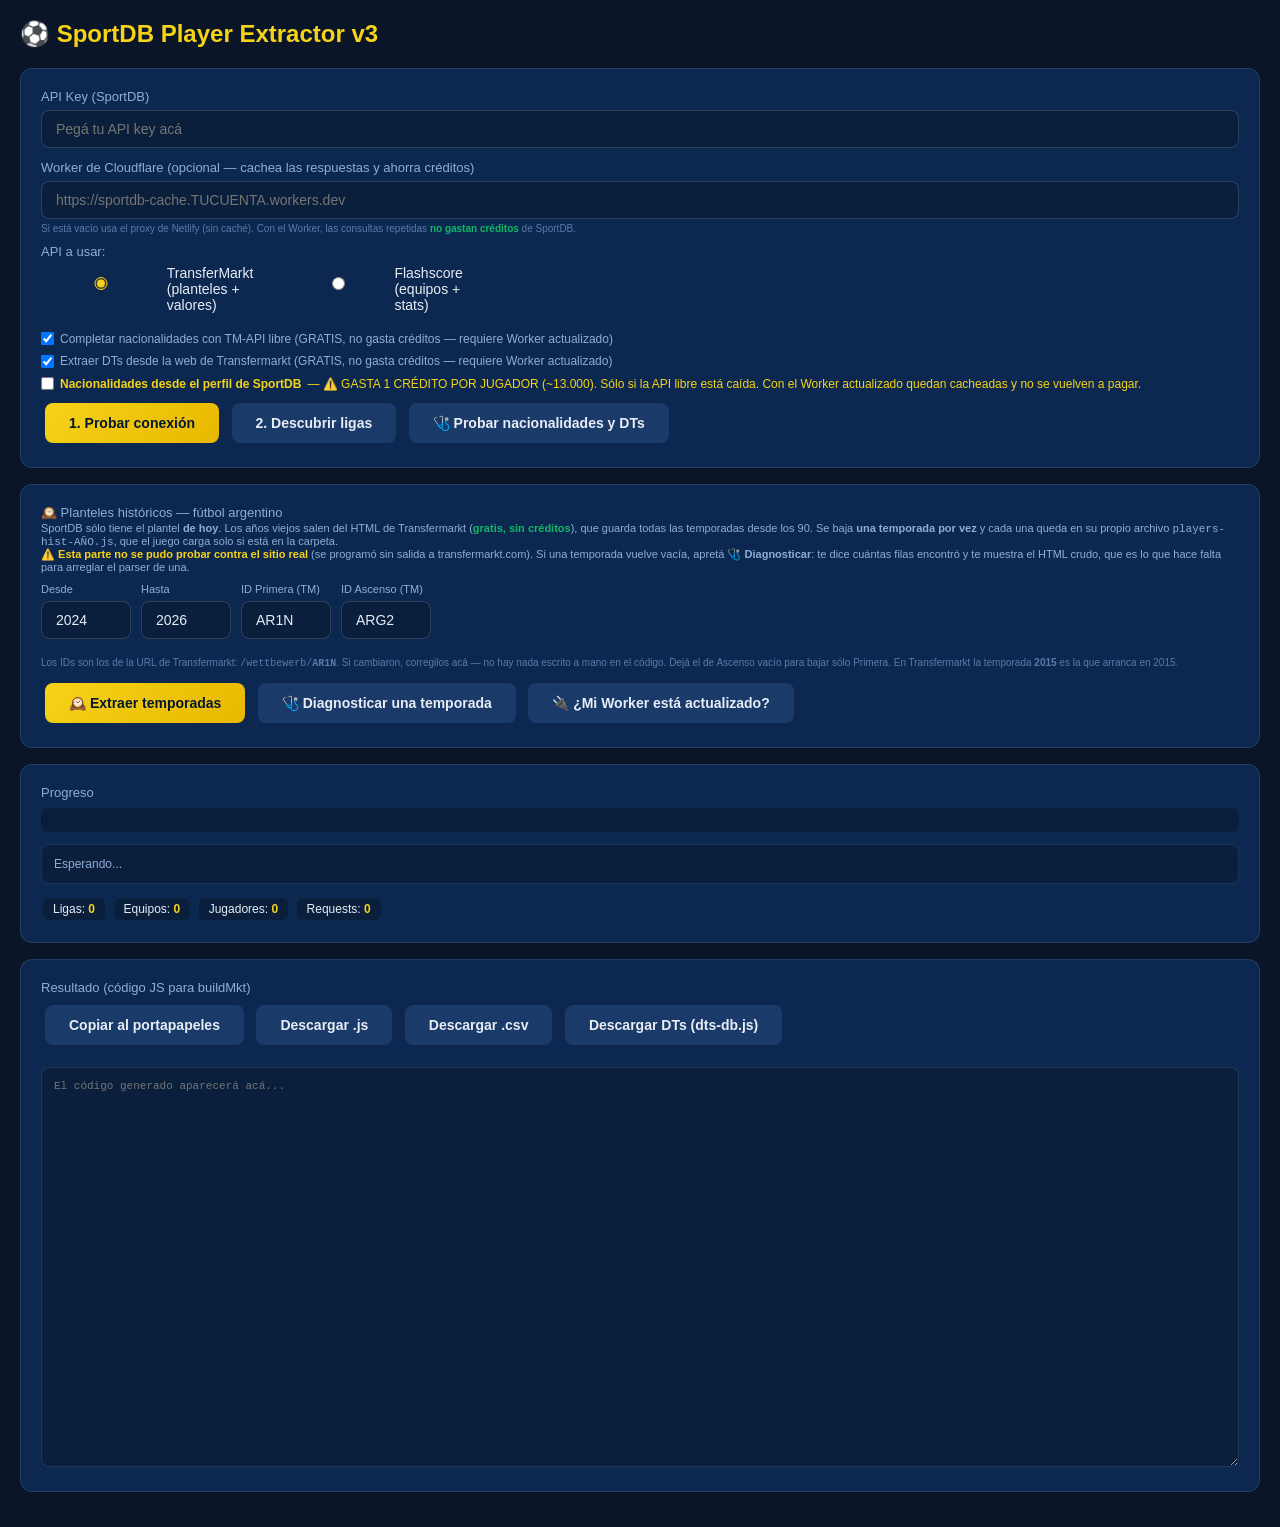
==== extractor.html @ c7e6b8c1 "Add 2011-2015 and fix the division split of the oldest seasons Fifteen historical seasons now, 2011 " ====
<!DOCTYPE html>
<html lang="es">
<head>
<meta charset="UTF-8">
<title>SportDB Player Extractor</title>
<style>
*{margin:0;padding:0;box-sizing:border-box}
body{background:#0a1628;color:#e8edf5;font-family:'Segoe UI',sans-serif;padding:20px}
h1{color:#F6D318;margin-bottom:20px;font-size:24px}
.panel{background:#0c2850;border:1px solid rgba(255,255,255,.1);border-radius:12px;padding:20px;margin-bottom:16px}
label{display:block;font-size:13px;color:#8faed4;margin-bottom:6px}
input,select{background:#091f3c;color:#e8edf5;border:1px solid rgba(255,255,255,.15);border-radius:8px;padding:10px 14px;width:100%;font-size:14px;margin-bottom:12px}
button{background:linear-gradient(135deg,#F6D318,#e8b800);color:#03172e;border:none;border-radius:8px;padding:12px 24px;font-size:14px;font-weight:700;cursor:pointer;margin:4px}
button:hover{opacity:.9}
button:disabled{opacity:.4;cursor:not-allowed}
button.secondary{background:#1a3a6a;color:#e8edf5}
#status{background:#091f3c;border:1px solid rgba(255,255,255,.08);border-radius:8px;padding:12px;margin:12px 0;font-size:12px;color:#8faed4;max-height:500px;overflow-y:auto;white-space:pre-wrap}
#output{width:100%;height:400px;background:#091f3c;color:#0fb866;border:1px solid rgba(255,255,255,.1);border-radius:8px;padding:12px;font-family:'Consolas',monospace;font-size:11px;resize:vertical}
.progress{background:#091f3c;border-radius:8px;height:24px;margin:8px 0;overflow:hidden}
.progress-bar{background:linear-gradient(90deg,#F6D318,#0fb866);height:100%;transition:width .3s;display:flex;align-items:center;justify-content:center;font-size:11px;font-weight:700;color:#03172e}
.check-group{display:flex;flex-wrap:wrap;gap:8px;margin:8px 0}
.check-group label{display:inline-flex;align-items:center;gap:6px;background:#091f3c;padding:6px 12px;border-radius:6px;cursor:pointer;font-size:12px;border:1px solid rgba(255,255,255,.1)}
.check-group label:hover{border-color:#F6D318}
.check-group input[type=checkbox]{accent-color:#F6D318}
.stat{display:inline-block;background:#091f3c;padding:4px 10px;border-radius:6px;margin:2px;font-size:12px}
.stat b{color:#F6D318}
.api-select{display:flex;gap:12px;margin-bottom:12px}
.api-select label{display:inline-flex;align-items:center;gap:6px;cursor:pointer;font-size:14px;color:#e8edf5}
.api-select input[type=radio]{accent-color:#F6D318}
</style>
</head>
<body>
<h1>&#9917; SportDB Player Extractor v3</h1>

<div class="panel">
  <label>API Key (SportDB)</label>
  <input type="text" id="apiKey" placeholder="Pegá tu API key acá">
  <label>Worker de Cloudflare (opcional — cachea las respuestas y ahorra créditos)</label>
  <input type="text" id="cfWorker" placeholder="https://sportdb-cache.TUCUENTA.workers.dev" oninput="localStorage.setItem('cf_worker',this.value.trim())">
  <div style="font-size:10px;color:#5a7aaa;margin-top:-8px;margin-bottom:10px">Si está vacío usa el proxy de Netlify (sin caché). Con el Worker, las consultas repetidas <b style="color:#0fb866">no gastan créditos</b> de SportDB.</div>
  <label>API a usar:</label>
  <div class="api-select">
    <label><input type="radio" name="apiChoice" value="transfermarkt" checked> TransferMarkt (planteles + valores)</label>
    <label><input type="radio" name="apiChoice" value="flashscore"> Flashscore (equipos + stats)</label>
  </div>
  <label style="display:inline-flex;align-items:center;gap:6px;font-size:12px;color:#8faed4;margin-bottom:8px"><input type="checkbox" id="fillNats" checked style="width:auto;margin:0"> Completar nacionalidades con TM-API libre (GRATIS, no gasta créditos — requiere Worker actualizado)</label><br>
  <label style="display:inline-flex;align-items:center;gap:6px;font-size:12px;color:#8faed4;margin-bottom:8px"><input type="checkbox" id="extractDTs" checked style="width:auto;margin:0"> Extraer DTs desde la web de Transfermarkt (GRATIS, no gasta créditos — requiere Worker actualizado)</label><br>
  <label style="display:inline-flex;align-items:center;gap:6px;font-size:12px;color:#f6d318;margin-bottom:8px"><input type="checkbox" id="deepNats" style="width:auto;margin:0"> <b>Nacionalidades desde el perfil de SportDB</b> — ⚠️ GASTA 1 CRÉDITO POR JUGADOR (~13.000). Sólo si la API libre está caída. Con el Worker actualizado quedan cacheadas y no se vuelven a pagar.</label><br>
  <button onclick="testAPI()">1. Probar conexión</button>
  <button class="secondary" onclick="discoverLeagues()">2. Descubrir ligas</button>
  <button class="secondary" onclick="testExtras()">🩺 Probar nacionalidades y DTs</button>
</div>

<div class="panel" id="leaguePanel" style="display:none">
  <label>Ligas encontradas — seleccioná las que querés extraer:</label>
  <div id="leagueChecks" class="check-group"></div>
  <br>
  <button onclick="extractAll()">3. Extraer jugadores de ligas seleccionadas</button>
  <button class="secondary" onclick="extractAll(true)">3b. Extraer SÓLO los DTs (rápido, sin planteles)</button>
</div>

<div class="panel">
  <label>🕰️ Planteles históricos — fútbol argentino</label>
  <div style="font-size:11px;color:#8faed4;margin:-4px 0 10px">
    SportDB sólo tiene el plantel <b>de hoy</b>. Los años viejos salen del HTML de Transfermarkt
    (<b style="color:#0fb866">gratis, sin créditos</b>), que guarda todas las temporadas desde los 90.
    Se baja <b>una temporada por vez</b> y cada una queda en su propio archivo
    <code>players-hist-AÑO.js</code>, que el juego carga solo si está en la carpeta.
    <br><b style="color:#f6d318">⚠️ Esta parte no se pudo probar contra el sitio real</b> (se programó sin
    salida a transfermarkt.com). Si una temporada vuelve vacía, apretá
    <b>🩺 Diagnosticar</b>: te dice cuántas filas encontró y te muestra el HTML crudo, que es lo que
    hace falta para arreglar el parser de una.
  </div>
  <div style="display:flex;gap:10px;flex-wrap:wrap;align-items:flex-end">
    <div><label style="font-size:11px">Desde</label><input id="histDesde" value="2024" style="width:90px"></div>
    <div><label style="font-size:11px">Hasta</label><input id="histHasta" value="2026" style="width:90px"></div>
    <div><label style="font-size:11px">ID Primera (TM)</label><input id="histComp1" value="AR1N" style="width:90px"></div>
    <div><label style="font-size:11px">ID Ascenso (TM)</label><input id="histComp2" value="ARG2" style="width:90px"></div>
  </div>
  <div style="font-size:10px;color:#5a7aaa;margin:6px 0 10px">
    Los IDs son los de la URL de Transfermarkt: <code>/wettbewerb/<b>AR1N</b></code>. Si cambiaron,
    corregilos acá — no hay nada escrito a mano en el código. Dejá el de Ascenso vacío para bajar
    sólo Primera. En Transfermarkt la temporada <b>2015</b> es la que arranca en 2015.
  </div>
  <button onclick="extraerHistorico()">🕰️ Extraer temporadas</button>
  <button class="secondary" onclick="diagHistorico()">🩺 Diagnosticar una temporada</button>
  <button class="secondary" onclick="probarWorker()">🔌 ¿Mi Worker está actualizado?</button>
</div>

<div class="panel">
  <label>Progreso</label>
  <div class="progress"><div class="progress-bar" id="pbar" style="width:0%">0%</div></div>
  <div id="status">Esperando...</div>
  <div style="margin-top:8px">
    <span class="stat">Ligas: <b id="sLeagues">0</b></span>
    <span class="stat">Equipos: <b id="sTeams">0</b></span>
    <span class="stat">Jugadores: <b id="sPlayers">0</b></span>
    <span class="stat">Requests: <b id="sReqs">0</b></span>
  </div>
</div>

<div class="panel">
  <label>Resultado (código JS para buildMkt)</label>
  <button class="secondary" onclick="copyOutput()">Copiar al portapapeles</button>
  <button class="secondary" onclick="downloadOutput()">Descargar .js</button>
  <button class="secondary" onclick="downloadCSV()">Descargar .csv</button>
  <button class="secondary" onclick="downloadDTs()">Descargar DTs (dts-db.js)</button>
  <br><br>
  <textarea id="output" readonly placeholder="El código generado aparecerá acá..."></textarea>
</div>

<script>
let API_KEY = '';
let allPlayers = [];
let allCoaches = [];
let discoveredLeagues = [];
let reqCount = 0;

const TARGET_COUNTRIES_TM = {
  'Argentina':true,'Brazil':true,'Chile':true,'Paraguay':true,
  'Uruguay':true,'Colombia':true,'Peru':true,'Ecuador':true,
  'Venezuela':true,'Bolivia':true,'Mexico':true,'USA':true,
  'United States':true,'England':true,'Spain':true,'France':true,
  'Germany':true,'Italy':true,'Netherlands':true,'Russia':true,
  'Belgium':true,'Portugal':true,'Turkey':true,
  'Türkiye':true,'Turkiye':true,'Greece':true,
  // 'Saudi' cubre "Saudi Arabia" y el alemán "Saudi-Arabien"; 'Arabia' cubre
  // "Arabia Saudita" si la fuente devuelve el país en español.
  'Saudi':true,'Arabia':true
};

function log(msg) {
  const el = document.getElementById('status');
  el.textContent = msg + '\n' + el.textContent.slice(0, 30000);
}

function setProgress(pct) {
  const bar = document.getElementById('pbar');
  bar.style.width = pct + '%';
  bar.textContent = Math.round(pct) + '%';
}

function updateStats(leagues, teams, players) {
  document.getElementById('sLeagues').textContent = leagues;
  document.getElementById('sTeams').textContent = teams;
  document.getElementById('sPlayers').textContent = players;
  document.getElementById('sReqs').textContent = reqCount;
}

function getApiChoice() {
  return document.querySelector('input[name="apiChoice"]:checked').value;
}

let cacheHits = 0;
// Workers viejos no conocen tmapi/tmcoach y devuelven 400. En vez de perder
// las nacionalidades y los DTs, se detecta una vez y a partir de ahí esas dos
// consultas van por la función de Netlify (que sí las soporta).
let workerLacksFree = false;
// La TM-API libre (tmapi) se cae seguido. Se consultaba una vez POR CLUB: con
// 500 clubes son 500 pedidos perdidos, cada uno con su espera. Se detecta la
// caída una vez y no se la vuelve a consultar en toda la corrida.
let tmapiDown = false;
async function apiGet(path, apiType) {
  apiType = apiType || getApiChoice();
  const isFree = (apiType === 'tmapi' || apiType === 'tmcoach');
  if (apiType === 'tmapi' && tmapiDown) return null;
  reqCount++;
  document.getElementById('sReqs').textContent = reqCount + (cacheHits ? ` (${cacheHits} de caché)` : '');
  let cfW = (document.getElementById('cfWorker')||{value:''}).value.trim();
  // Si ya sabemos que el Worker no soporta las fuentes libres, no lo usamos para ellas
  if (isFree && workerLacksFree) cfW = '';
  // Con Worker cacheado no hace falta frenar tanto entre requests
  if (reqCount % 3 === 0) await sleep(cfW ? 250 : 1100);
  const mkUrl = (w) => (w ? w.replace(/\/+$/,'') + '/?api=' : '/.netlify/functions/sportdb?api=')
    + apiType + '&key=' + encodeURIComponent(API_KEY) + '&path=' + encodeURIComponent(path);
  let fnUrl = mkUrl(cfW);
  for (let intento = 0; intento < 3; intento++) {
    try {
      const res = await fetch(fnUrl);
      if (res.headers.get('x-cache') === 'HIT') {
        cacheHits++;
        document.getElementById('sReqs').textContent = reqCount + ` (${cacheHits} de caché)`;
      }
      // La TM-API libre limita velocidad: en 429/503 esperamos y reintentamos
      if ((res.status === 429 || res.status === 503) && intento < 2) {
        await sleep(4000 * (intento + 1));
        continue;
      }
      // ═══ EL WORKER NO SOPORTA ESTA FUENTE: pasamos a Netlify y seguimos ═══
      if (res.status === 400 && isFree && cfW) {
        if (!workerLacksFree) {
          workerLacksFree = true;
          log('⚠️ Tu Worker de Cloudflare no soporta ' + apiType + ' (es una versión vieja).');
          log('   → Uso automático de la función de Netlify para nacionalidades y DTs.');
          log('   Para recuperar el caché, actualizá el Worker con cloudflare-worker/sportdb-cache.js');
        }
        cfW = '';
        fnUrl = mkUrl('');
        continue;               // reintento por Netlify
      }
      // ═══ REINTENTAR ANTE CUALQUIER ERROR, NO SÓLO 429/503 ═══
      // Un 500 o un 502 pasajero devolvía null en el acto, el club se salteaba
      // en silencio y el equipo desaparecía de la base. Así fue como se
      // perdieron Santos (Brasil) y Porto (Portugal): están en el sitio, pero
      // ese día el pedido falló y nadie se enteró.
      if (!res.ok && res.status >= 500 && intento < 2) {
        log(`  ⏳ ${res.status} en ${path} — reintento ${intento+1}/2`);
        await sleep(2500 * (intento + 1));
        continue;
      }
      if (!res.ok) {
        // Sin el nombre de la fuente, un 500 de la API libre parecía un 500 del
        // plantel y daba la impresión de que no andaba nada.
        log(`ERROR ${res.status} en ${path}  (fuente: ${apiType}, por ${cfW ? 'el Worker' : 'Netlify'})`);
        // ⚠️ EL CUERPO TAMBIÉN, que es donde el proxy EXPLICA el error.
        // Sin esto, un 400 de "esta fuente sólo está en el Worker" llegaba a
        // la pantalla como un número pelado: la extracción histórica corrió 12
        // temporadas y 24 pedidos repitiendo `ERROR 400` sin decir nunca por qué.
        try { const _b = await res.text(); if (_b && _b.length < 400) log(`   → ${_b}`); } catch (e) {}
        if (apiType === 'tmapi' && !tmapiDown) {
          tmapiDown = true;
          log('   → La API libre de nacionalidades está caída. No la consulto más en esta corrida.');
          log('   → Los planteles y los DTs NO dependen de ella: siguen andando.');
          log('   → Para tener nacionalidades, tildá "Nacionalidades desde el perfil" (1 crédito por jugador).');
        }
        return null;
      }
      return await res.json();
    } catch (e) {
      // Un corte de red devolvía null sin reintentar ni una vez
      if (intento < 2) {
        log(`  ⏳ Se cortó la conexión en ${path} — reintento ${intento+1}/2`);
        await sleep(2500 * (intento + 1));
        continue;
      }
      log(`FETCH ERROR: ${e.message} — ${path}`);
      return null;
    }
  }
  return null;
}
// Restaurar la URL del Worker guardada
window.addEventListener('DOMContentLoaded', () => {
  const saved = localStorage.getItem('cf_worker');
  if (saved) document.getElementById('cfWorker').value = saved;
});

function sleep(ms) { return new Promise(r => setTimeout(r, ms)); }

// ========== TEST CONNECTION ==========
async function testAPI() {
  API_KEY = document.getElementById('apiKey').value.trim();
  if (!API_KEY) { alert('Ingresá tu API key'); return; }
  const api = getApiChoice();
  log(`Probando conexión (${api})...`);

  if (api === 'transfermarkt') {
    const countries = await apiGet('/countries', 'transfermarkt');
    if (countries) {
      log('✓ TransferMarkt conectado');
      log('Países: ' + JSON.stringify(countries).slice(0, 800));
    } else {
      log('✗ Error conectando a TransferMarkt');
    }
  } else {
    const data = await apiGet('/football', 'flashscore');
    if (data) {
      log('✓ Flashscore conectado');
      if (Array.isArray(data)) log(`${data.length} países encontrados`);
    } else {
      log('✗ Error conectando a Flashscore');
    }
  }
}

// ========== DISCOVER LEAGUES ==========
async function discoverLeagues() {
  API_KEY = document.getElementById('apiKey').value.trim();
  if (!API_KEY) { alert('Ingresá tu API key'); return; }
  const api = getApiChoice();
  log(`Descubriendo ligas via ${api}...`);
  discoveredLeagues = [];

  if (api === 'transfermarkt') {
    await discoverTM();
  } else {
    await discoverFS();
  }

  log(`\nTotal: ${discoveredLeagues.length} ligas encontradas`);

  const panel = document.getElementById('leaguePanel');
  panel.style.display = 'block';
  const checksDiv = document.getElementById('leagueChecks');
  checksDiv.innerHTML = discoveredLeagues.map((lg, i) =>
    `<label><input type="checkbox" value="${i}" ${i < 40 ? 'checked' : ''}> ${lg.country} - ${lg.name}</label>`
  ).join('');
}

function getLeagueTier(name, country) {
  const n = name.toLowerCase();
  const c = (country||'').toLowerCase();

  // ═══ DESCALIFICADORES DUROS ═══
  // Van antes que las reglas por país porque ninguna primera ni segunda división
  // masculina de mayores se llama así. Sin esto, "Saudi Womens Premier League"
  // matcheaba la regla de Arabia y entraba como Div 1 (y lo mismo pasaba con las
  // femeninas de Argentina, México, Turquía...).
  // Ojo: acá NO va 'league 2' — la Super League 2 griega es una segunda de verdad.
  const hardBlacklist = [
    'women','femen','feminin','féminin','damen','vrouwen',
    'youth','juvenil','juniores','sub-','sub ','u17','u18','u19','u20','u21','u23',
    'reserve','reserva','riserv','academy','primavera',
    'cup','copa','pokal','coupe','coppa','taca','taça',
    'futsal','beach','playa','friendly','amistoso'
  ];
  if (hardBlacklist.some(b => n.includes(b))) return 0;

  // ═══ REGLAS POR PAÍS (corren ANTES de la blacklist): sponsors y nombres locales ═══
  if (c.includes('argentin')) {
    if (/(betano|binance|liga profesional|torneo apertura|torneo clausura|torneo de la liga|superliga|primera divisi)/.test(n)) return 1;
    if (/(primera nacional|nacional b)/.test(n)) return 2;
  }
  if (c.includes('brazil') || c.includes('brasil')) {
    if (/s[ée]rie a/.test(n)) return 1;
    if (/s[ée]rie b/.test(n)) return 2;
  }
  if (c.includes('mexic')) {
    if (/(liga mx|apertura|clausura)/.test(n) && !/expansi/.test(n)) return 1;
    if (/expansi/.test(n)) return 2;
  }
  if (c.includes('urugua') || c.includes('paragua')) {
    if (/(apertura|clausura|primera divisi)/.test(n) && !/(intermedia|segunda)/.test(n)) return 1;
  }
  if (c.includes('italy')) {
    if (/serie a/.test(n)) return 1;
    if (/serie b/.test(n)) return 2;
  }
  if (c.includes('turkey') || c.includes('türkiye') || c.includes('turkiye')) {
    if (/s[uü]per ?lig/.test(n)) return 1;
    if (/1\.? ?lig/.test(n)) return 2;
  }
  if (c.includes('greece') || c.includes('grecia') || c.includes('hellas')) {
    if (/(super ?league ?2|football league|beta ethniki)/.test(n)) return 2;
    if (/(super ?league|stoiximan|alpha ethniki)/.test(n)) return 1;
  }
  if (c.includes('bolivia')) {
    if (/(divisi[oó]n profesional|liga.*profesional|primera divisi)/.test(n)) return 1;
  }
  if (c.includes('russia')) {
    if (/premier|premjer/.test(n)) return 1;
    if (/(fnl|first league|pervaja|1 division)/.test(n)) return 2;
  }
  if (c.includes('saudi') || c.includes('arabia')) {
    // Ojo: la segunda va PRIMERO. "Saudi First Division League" tiene "first",
    // y el patrón genérico de más abajo la marcaría como primera división.
    if (/(first division|1st division|division one|yelo)/.test(n)) return 2;
    if (/(pro league|professional league|roshn|saudi league|premier league|dawri)/.test(n)) return 1;
  }

  // Blacklist: cups, youth, women, reserves, amateur, regional, etc.
  const blacklist = [
    'cup','copa','pokal','coupe','coppa','taca','taça',
    'women','femen','feminin','féminin','damen','vrouwen',
    'youth','juvenil','juniores','junior','sub-','sub ','u17','u18','u19','u20','u21','u23',
    'reserve','reserva','riserv',
    'super cup','supercopa','supercoupe','supercoppa',
    'tercera','terza','3.liga','3rd','third','dritte','derde',
    'cuarta','quarta','4th','fourth','vierte','vierde',
    'regional','provincial','amateur','amateure',
    'friendly','amistoso',
    'qualification','qualifikation','playoff','play-off',
    'shield','trophée','trophy','community',
    'primavera','academy','formación',
    'futsal','beach','playa',
    'segunda b','ligue nationale','national 2','national 3',
    'serie c','serie d','league one','league two',
    'league 1','league 2', // English lower divisions
    '3. lig','bal ligi', // Turkish lower
    'eerste divisie amateur',
    'regionalliga','oberliga',
    'campeonato de portugal' // Portuguese 3rd tier
  ];
  if (blacklist.some(b => n.includes(b))) return 0;



  // Known first divisions (tier 1)
  const tier1 = [
    'liga profesional','superliga argentina','primera división argentina',
    'série a','brasileirão','campeonato brasileiro série a',
    'primera división chile','campeonato nacional chile',
    'primera división paraguay','división de honor',
    'primera división uruguay','campeonato uruguayo',
    'liga betplay','categoría primera a','liga dimayor',
    'liga 1 perú','liga 1','primera división perú',
    'ligapro serie a','ligapro','primera a ecuador',
    'primera división venezuela','liga futve',
    'primera división bolivia','liga profesional bolivia',
    'liga mx','primera división mexico',
    'major league soccer','mls',
    'premier league','english premier',
    'laliga','la liga','primera división españa','liga santander',
    'ligue 1','division 1 france','ligue 1 mcdonald',
    'bundesliga','1.bundesliga','1. bundesliga',
    'serie a italy','serie a tim','serie a italia',
    'eredivisie',
    'premier liga','russian premier','premjer-liga',
    'jupiler pro league','first division a belgium','pro league',
    'liga portugal','primeira liga','liga nos',
    'süper lig','super lig turkey'
  ];
  // OJO: la segunda se chequea ANTES que la primera. Las dos listas matchean
  // por substring y casi todas las segundas contienen el nombre de su primera:
  // "2. Bundesliga" contiene "bundesliga", "LaLiga 2" contiene "laliga",
  // "Liga Portugal 2" contiene "liga portugal", "Challenger Pro League"
  // contiene "pro league" y "LigaPro Serie B" contiene "ligapro". Con el orden
  // viejo las cinco entraban como primera división.
  // Al revés no pasa: ningún nombre de primera contiene el de una segunda.

  // Known second divisions (tier 2)
  const tier2 = [
    'primera nacional','primera b nacional','segunda división argentina',
    'série b','brasileirão série b','campeonato brasileiro série b',
    'primera b chile','segunda división chile',
    'división intermedia','segunda división paraguay',
    'segunda división uruguay',
    'torneo betplay','categoría primera b colombia',
    'liga 2 perú','liga 2','segunda división perú',
    'ligapro serie b','primera b ecuador',
    'segunda división venezuela',
    'segunda división bolivia',
    'liga de expansión','liga de expansión mx',
    'usl championship',
    'championship','efl championship','english championship',
    'laliga 2','la liga 2','segunda división españa','laliga hypermotion',
    'ligue 2','division 2 france',
    '2.bundesliga','2. bundesliga','zweite bundesliga',
    'serie b italy','serie b italia','serie bkt',
    'eerste divisie',
    'fnl','first division russia','pervaja liga',
    'challenger pro league','first division b belgium',
    'liga portugal 2','segunda liga','liga sabseg',
    '1. lig','tff 1. lig','first league turkey'
  ];
  if (tier2.some(t => n.includes(t) || n === t)) return 2;
  if (tier1.some(t => n.includes(t) || n === t)) return 1;

  // Generic pattern matching for "primera" / "first" / "1st" → tier 1
  if (/\b(primera|first|1st|1a|1ère)\b/.test(n) && !/\b(b|nacional)\b/.test(n)) return 1;
  // Generic for "segunda" / "second" / "2nd" → tier 2
  if (/\b(segunda|second|2nd|2a|2ème)\b/.test(n)) return 2;

  return 0;
}

// Mapa id→nombre de país (para resolver nacionalidades que vienen como bandera/ID)
window._tmCountries = window._tmCountries || {};
function storeCountries(list){
  (list||[]).forEach(c=>{
    const id=c.id||c.ID, nm=c.name||c.NAME;
    if(id!==undefined&&nm) window._tmCountries[String(id)]=nm;
  });
}
// Busca la nacionalidad en CUALQUIER campo del jugador: nombre, ID de país o URL de bandera
function resolveNat(p){
  // 1) Campos con ID numérico de país
  for(const k of Object.keys(p)){
    const lk=k.toLowerCase();
    if(/(countr|nation|citizen)/.test(lk)){
      const v=p[k];
      if(typeof v==='number'&&window._tmCountries[String(v)]) return window._tmCountries[String(v)];
      if(typeof v==='string'&&/^\d+$/.test(v)&&window._tmCountries[v]) return window._tmCountries[v];
      if(v&&typeof v==='object'&&v.id!==undefined&&window._tmCountries[String(v.id)]) return window._tmCountries[String(v.id)];
    }
  }
  // 2) URLs de bandera tipo .../flagge/.../123.png (el número es el ID de país de TM)
  for(const k of Object.keys(p)){
    const v=p[k];
    if(typeof v==='string'&&/flagge|flag/i.test(v)){
      const m=v.match(/(\d+)\.(png|jpg|gif|svg)/);
      if(m&&window._tmCountries[m[1]]) return window._tmCountries[m[1]];
    }
    if(Array.isArray(v)){
      for(const it of v){
        if(typeof it==='string'&&/flagge|flag/i.test(it)){
          const m=it.match(/(\d+)\.(png|jpg|gif|svg)/);
          if(m&&window._tmCountries[m[1]]) return window._tmCountries[m[1]];
        }
        if(it&&typeof it==='object'&&it.id!==undefined&&window._tmCountries[String(it.id)]) return window._tmCountries[String(it.id)];
      }
    }
  }
  return '';
}

async function discoverTM() {
  const countries = await apiGet('/countries', 'transfermarkt');
  if (!countries) { log('No se pudieron obtener países'); return; }
  storeCountries(Array.isArray(countries)?countries:Object.values(countries).find(v=>Array.isArray(v))||[]);

  // countries could be array or object
  let countryList = Array.isArray(countries) ? countries : [];
  if (!countryList.length && typeof countries === 'object') {
    for (const v of Object.values(countries)) {
      if (Array.isArray(v)) { countryList = v; break; }
    }
  }

  log(`${countryList.length} países disponibles`);
  if (countryList.length > 0) {
    log('País ejemplo: ' + JSON.stringify(countryList[0]).slice(0, 300));
  }

  for (const country of countryList) {
    const cName = country.name || country.NAME || '';
    const cId = country.id || country.ID || '';

    const isTarget = Object.keys(TARGET_COUNTRIES_TM).some(t =>
      cName.toLowerCase().includes(t.toLowerCase())
    );
    if (!isTarget) continue;

    log(`Buscando ligas de ${cName} (id: ${cId})...`);
    const comps = await apiGet(`/countries/${cId}`, 'transfermarkt');
    if (!comps) continue;

    let compList = Array.isArray(comps) ? comps : [];
    if (!compList.length && typeof comps === 'object') {
      for (const v of Object.values(comps)) {
        if (Array.isArray(v)) { compList = v; break; }
      }
    }

    if (compList.length === 0 && typeof comps === 'object') {
      // Maybe single competition or nested
      log('  Estructura: ' + JSON.stringify(Object.keys(comps)));
      log('  Data: ' + JSON.stringify(comps).slice(0, 500));
    }

    let kept = 0;
    for (const comp of compList) {
      const lName = comp.name || comp.NAME || comp.title || '';
      const lId = comp.id || comp.ID || '';
      if (!lName) continue;
      const tier = getLeagueTier(lName, cName);
      if (tier > 0) {
        discoveredLeagues.push({
          country: cName, name: lName, id: lId,
          api: 'transfermarkt', raw: comp, tier
        });
        log(`  ✓ ${lName} (${lId}) [Div ${tier}]`);
        kept++;
      } else {
        log(`  ✗ ${lName} (filtrada)`);
      }
    }
    if (kept === 0) log(`  ⚠ Ninguna liga pasó el filtro para ${cName}`);
  }
}

async function discoverFS() {
  const countries = await apiGet('/football', 'flashscore');
  if (!countries || !Array.isArray(countries)) { log('No se pudieron obtener países'); return; }

  log(`${countries.length} países`);

  for (const country of countries) {
    const cName = country.name || '';
    const cSlug = country.slug || '';
    const compPath = (country.competitions || '').replace('/api/flashscore', '');

    const isTarget = Object.keys(TARGET_COUNTRIES_TM).some(t =>
      cName.toLowerCase().includes(t.toLowerCase())
    );
    if (!isTarget) continue;

    log(`Buscando ligas de ${cName}...`);
    const leagues = await apiGet(compPath, 'flashscore');
    if (!leagues) continue;

    let leagueList = Array.isArray(leagues) ? leagues : [];
    if (!leagueList.length && typeof leagues === 'object') {
      for (const v of Object.values(leagues)) {
        if (Array.isArray(v)) { leagueList = v; break; }
      }
    }

    let kept = 0;
    for (const lg of leagueList) {
      const lName = lg.name || '';
      const lId = lg.id || '';
      const lSlug = lg.slug || '';
      if (!lName) continue;
      const tier = getLeagueTier(lName, cName);
      if (tier > 0) {
        discoveredLeagues.push({
          country: cName, countrySlug: cSlug, name: lName,
          id: lId, slug: lSlug, api: 'flashscore', raw: lg, tier
        });
        log(`  ✓ ${lName} [Div ${tier}]`);
        kept++;
      } else {
        log(`  ✗ ${lName} (filtrada)`);
      }
    }
    if (kept === 0) log(`  ⚠ Ninguna liga pasó el filtro para ${cName}`);
  }
}

// ========== EXTRACT PLAYERS ==========
async function extractAll(soloDTs) {
  API_KEY = document.getElementById('apiKey').value.trim();
  allPlayers = [];

  const checks = document.querySelectorAll('#leagueChecks input:checked');
  const selected = Array.from(checks).map(c => discoveredLeagues[parseInt(c.value)]);
  if (selected.length === 0) { alert('Seleccioná al menos una liga'); return; }

  const api = selected[0].api || getApiChoice();

  // ═══ SÓLO DTs ═══ un pedido por club, sin bajar un solo plantel
  if (soloDTs) {
    if (api !== 'transfermarkt') { alert('Los DTs sólo se pueden sacar por TransferMarkt.'); return; }
    log(`\nSólo DTs: ${selected.length} liga(s). No se baja ningún plantel.`);
    await extractDTsOnly(selected);
    return;
  }

  log(`\nExtrayendo ${selected.length} ligas via ${api}...`);

  if (api === 'transfermarkt') {
    await extractTM(selected);
  } else {
    await extractFS(selected);
  }

  setProgress(100);
  log(`\n=== RESULTADO: ${allPlayers.length} jugadores extraídos ===`);
  // ═══ QUÉ CLUBES FALTAN, DICHO CON NOMBRE Y APELLIDO ═══
  // Antes un club que fallaba se perdía entre cientos de líneas de log y te
  // enterabas meses después, jugando, de que no estaba Santos o el Porto.
  const fall = window._clubesFallados || [];
  if (fall.length) {
    log(`\n⚠️ ${fall.length} CLUB(ES) SE QUEDARON SIN PLANTEL:`);
    fall.forEach(f => log(`   · ${f.clubName} (${f.pais} — ${f.liga}, id ${f.clubId})`));
    log('   Volvé a correr la extracción de esas ligas: casi siempre es un fallo pasajero.');
  } else {
    log('✓ Ningún club se quedó sin plantel.');
  }
  // Y un control por liga: si una liga trae muy pocos clubes, algo salió mal
  const porLiga = {};
  allPlayers.forEach(p => { (porLiga[p.league] = porLiga[p.league] || new Set()).add(p.club); });
  log('\nClubes por liga:');
  Object.entries(porLiga).sort((a,b)=>b[1].size-a[1].size)
    .forEach(([l,set]) => log(`   ${l}: ${set.size} clubes`));
  generateOutput();
}

// ═══ DE UNA LIGA A SU LISTA DE CLUBES ═══
// Estaba embebido dentro de extractTM, así que para sacar los DTs había que
// bajar TODOS los planteles. Acá afuera lo puede usar también el modo
// "sólo DTs", que no toca los planteles.
async function clubsDeLiga(lg, li) {
    // Step 1: Get competition details (has seasons array)
    const comp = await apiGet(`/competitions/${lg.id}`, 'transfermarkt');
    if (!comp) { log('  ✗ No se pudo obtener la competición'); return []; }

    if (li < 3) {
      log('  Competición keys: ' + JSON.stringify(Object.keys(comp)));
    }

    // Step 2: Find the latest season
    let seasons = [];
    if (comp.seasons && Array.isArray(comp.seasons)) {
      seasons = comp.seasons;
    } else if (Array.isArray(comp)) {
      seasons = comp;
    } else if (typeof comp === 'object') {
      for (const v of Object.values(comp)) {
        if (Array.isArray(v) && v.length > 0 && v[0].id) { seasons = v; break; }
      }
    }

    if (li < 3) {
      log('  Temporadas: ' + seasons.length);
      if (seasons.length > 0) log('  Última: ' + JSON.stringify(seasons[0]).slice(0, 300));
    }

    // Pick the latest season (usually first in array, or highest id)
    let currentSeason = seasons[0];
    if (!currentSeason) {
      log('  ✗ Sin temporadas, probando standings directo...');
      // Try direct standings
      const directStandings = await apiGet(`/competitions/${lg.id}/standings`, 'transfermarkt');
      if (directStandings) {
        currentSeason = { standingsUrl: `/competitions/${lg.id}/standings` };
      } else {
        return [];
      }
    }

    // Step 3: Get standings to find actual clubs
    let standingsPath = '';
    if (currentSeason.standings) {
      standingsPath = currentSeason.standings.replace('/api/transfermarkt', '');
    } else if (currentSeason.standingsUrl) {
      standingsPath = currentSeason.standingsUrl;
    } else if (currentSeason.id) {
      standingsPath = `/competitions/${lg.id}/${currentSeason.id}/standings`;
    }

    log(`  Buscando standings: ${standingsPath}`);
    let standingsData = null;
    if (standingsPath) {
      standingsData = await apiGet(standingsPath, 'transfermarkt');
    }

    if (!standingsData) {
      // Try alternate paths
      const altPaths = [
        `/competitions/${lg.id}/2025/standings`,
        `/competitions/${lg.id}/2024/standings`,
        `/competitions/${lg.id}/standings`
      ];
      for (const ap of altPaths) {
        standingsData = await apiGet(ap, 'transfermarkt');
        if (standingsData) { log(`  ✓ Standings via ${ap}`); break; }
      }
    }

    if (!standingsData) { log('  ✗ Sin standings'); return []; }

    if (li < 3) {
      log('  Standings keys: ' + JSON.stringify(Object.keys(standingsData)));
      log('  Standings: ' + JSON.stringify(standingsData).slice(0, 800));
    }

    // Step 4: Extract clubs from standings
    let clubs = [];
    if (Array.isArray(standingsData)) {
      clubs = standingsData;
    } else if (typeof standingsData === 'object') {
      for (const key of ['table','clubs','teams','standings','data','rows','group']) {
        if (standingsData[key]) {
          const val = standingsData[key];
          if (Array.isArray(val)) { clubs = val; break; }
          // Could be groups: {A: [...], B: [...]}
          if (typeof val === 'object') {
            for (const gv of Object.values(val)) {
              if (Array.isArray(gv)) clubs.push(...gv);
            }
            if (clubs.length > 0) break;
          }
        }
      }
      if (clubs.length === 0) {
        for (const v of Object.values(standingsData)) {
          if (Array.isArray(v) && v.length > 2) { clubs = v; break; }
        }
      }
    }

    if (li < 3 && clubs.length > 0) {
      log('  Club real ejemplo: ' + JSON.stringify(clubs[0]).slice(0, 600));
      log('  Club keys: ' + JSON.stringify(Object.keys(clubs[0])));
    }

    return clubs;
}

// ═══ SÓLO DTs ═══
// El DT se bajaba dentro del bucle que recorre club por club trayendo el
// plantel completo: para actualizar los técnicos había que volver a bajar
// todos los jugadores (y pagar los créditos que eso cuesta). Este modo llega
// a la lista de clubes por el mismo camino (competición → temporada →
// standings, que es gratis y son pocos pedidos) y de ahí hace UNA consulta
// por club a tmcoach. Ni un plantel de por medio.
async function extractDTsOnly(selected) {
  allCoaches = [];
  let clubesVistos = 0;
  for (let li = 0; li < selected.length; li++) {
    const lg = selected[li];
    setProgress((li / selected.length) * 95);
    log(`\n[${li+1}/${selected.length}] ${lg.country} - ${lg.name} (${lg.id})...`);
    const clubs = await clubsDeLiga(lg, li);
    if (!clubs.length) continue;
    log(`  ${clubs.length} clubes — buscando sus DTs`);
    for (let ci = 0; ci < clubs.length; ci++) {
      const club = clubs[ci];
      const clubName = String(club.name || club.clubName || club.club || club.teamName || '');
      const clubId = club.id || club.clubId || club.ID || '';
      if (!clubId) continue;
      clubesVistos++;
      const dtRes = await apiGet(`/verein/${clubId}`, 'tmcoach');
      if (dtRes && dtRes.coach && dtRes.coach.name) {
        allCoaches.push({ name: dtRes.coach.name, club: clubName, league: lg.name, country: lg.country });
        log(`  🎩 ${clubName}: ${dtRes.coach.name}`);
      } else {
        log(`  — ${clubName}: sin DT`);
      }
    }
  }
  setProgress(100);
  log(`\n=== ${allCoaches.length} DTs de ${clubesVistos} clubes ===`);
  if (!allCoaches.length) {
    log('Ningún DT. Si el log dice ERROR 400 en /verein/..., tu proxy no soporta tmcoach.');
    return;
  }
  log('Listo. Apretá "Descargar DTs (dts-db.js)" — respeta las edades y');
  log('nacionalidades que ya tengas curadas a mano en dts-db.js.');
}

// TransferMarkt extraction: /competitions/{id} → seasons → standings → clubs → /clubs/{id}/players
async function extractTM(selected) {
  let totalTeams = 0, totalPlayers = 0;
  if(!Object.keys(window._tmCountries||{}).length){
    const cs=await apiGet('/countries','transfermarkt');
    if(cs)storeCountries(Array.isArray(cs)?cs:Object.values(cs).find(v=>Array.isArray(v))||[]);
    log('Mapa de países: '+Object.keys(window._tmCountries).length+' cargados');
  }
  const wantNats = (document.getElementById('fillNats')||{}).checked;
  const wantDTs = (document.getElementById('extractDTs')||{}).checked;
  allCoaches = [];
  // ═══ LOS CLUBES QUE FALLAN NO SE PIERDEN MÁS ═══
  // Un club cuyo plantel no bajaba se salteaba con un '✗ Sin datos' perdido
  // entre cientos de líneas y desaparecía de la base sin que nadie lo notara:
  // así se perdieron Santos y Porto. Ahora quedan anotados, se reintentan al
  // final y, si igual no bajan, el resumen los nombra uno por uno.
  window._clubesFallados = [];

  for (let li = 0; li < selected.length; li++) {
    const lg = selected[li];
    setProgress((li / selected.length) * 95);
    log(`\n[${li+1}/${selected.length}] ${lg.country} - ${lg.name} (${lg.id})...`);

    const clubs = await clubsDeLiga(lg, li);
    if (!clubs.length) continue;
    log(`  ${clubs.length} clubs reales encontrados`);
    totalTeams += clubs.length;

    // Step 5: For each club, get /clubs/{id}/players
    for (let ci = 0; ci < clubs.length; ci++) {
      const club = clubs[ci];
      const clubName = String(club.name || club.clubName || club.club || club.teamName || '');
      const clubId = club.id || club.clubId || club.ID || '';

      if (!clubId) continue;
      log(`  [${ci+1}/${clubs.length}] ${clubName} (${clubId})...`);

      let playersData = await apiGet(`/clubs/${clubId}/players`, 'transfermarkt');
      if (!playersData) {
        // Segunda oportunidad con una pausa larga: casi todos estos fallos son
        // pasajeros (la API se satura un momento) y perder el plantel entero
        // de un club por eso sale carísimo — el equipo desaparece del juego.
        log(`    ⏳ ${clubName}: sin datos, espero 6s y lo reintento`);
        await sleep(6000);
        playersData = await apiGet(`/clubs/${clubId}/players`, 'transfermarkt');
      }
      if (!playersData) {
        log(`    ✗ ${clubName} SIGUE sin datos — va al resumen del final`);
        window._clubesFallados.push({ liga: lg.name, pais: lg.country, clubName, clubId });
        continue;
      }

      // NACIONALIDADES: SportDB las devuelve vacías, pero la TM-API libre
      // (transfermarkt-api.fly.dev, gratis vía Worker api=tmapi) sí las trae.
      // Armamos un mapa nombre→nacionalidad y lo usamos al parsear.
      let natByName = {}, nat2ByName = {};
      if (wantNats) {
        // 1) Intento gratis: la TM-API libre (si está viva)
        const free = await apiGet(`/clubs/${clubId}/players`, 'tmapi');
        const list = free && Array.isArray(free.players) ? free.players : [];
        for (const fp of list) {
          const nm = String(fp.name || '').toLowerCase();
          let nn = fp.nationality;
          if (Array.isArray(nn)) nn = nn[0] || '';
          if (nm && nn) natByName[nm] = String(nn);
        }
        if (!list.length && ci === 0 && li === 0) {
          // Sólo prometemos lo que realmente vamos a hacer
          log(document.getElementById('deepNats').checked
            ? '    (TM-API libre caída → uso los perfiles de SportDB, 1 crédito por jugador)'
            : '    ⚠️ TM-API libre caída y el checkbox de perfiles NO está tildado:\n       las nacionalidades van a salir en UNK. Tildá "Nacionalidades desde el perfil".');
        }

        // (el respaldo por perfiles corre más abajo, cuando playerList ya existe)
      }

      // DT: la web de Transfermarkt muestra al entrenador en la página del
      // club — el Worker (api=tmcoach) la baja y lo extrae. Gratis.
      if (wantDTs) {
        const dtRes = await apiGet(`/verein/${clubId}`, 'tmcoach');
        if (dtRes && dtRes.coach && dtRes.coach.name) {
          allCoaches.push({ name: dtRes.coach.name, club: clubName, league: lg.name, country: lg.country });
          log(`    🎩 DT: ${dtRes.coach.name}`);
        } else if (ci === 0 && li === 0) {
          log('    (sin DT: ¿Worker actualizado? ¿TM bloqueó el fetch?)');
        }
      }

      if (ci < 2 && li < 1) {
        log('    Players response keys: ' + JSON.stringify(Object.keys(playersData)));
        log('    Data: ' + JSON.stringify(playersData).slice(0, 600));
      }

      let playerList = [];
      if (Array.isArray(playersData)) {
        playerList = playersData;
      } else if (typeof playersData === 'object') {
        // Could have nested groups like {goalkeepers: [...], defenders: [...], ...}
        for (const [k, v] of Object.entries(playersData)) {
          if (Array.isArray(v) && v.length > 0) {
            playerList.push(...v);
          }
        }
      }

      // ═══ RESPALDO DE NACIONALIDADES POR PERFIL ═══
      // Va acá y no arriba: necesita playerList ya construido. Estaba antes de
      // su declaración y lanzaba un ReferenceError que cortaba todo el bucle.
      if (wantNats && !Object.keys(natByName).length && document.getElementById('deepNats').checked) {
        const ids = playerList.map(x => x.id || x.playerId).filter(Boolean);
        for (const pid of ids) {
          const prof = await apiGet(`/players/${pid}/profile`, 'transfermarkt');
          const nn = natFromProfile(prof);
          const n2 = nat2FromProfile(prof);
          if (nn && prof && prof.name) {
            const k = String(prof.name).toLowerCase();
            natByName[k] = nn;
            if (n2) nat2ByName[k] = n2;
          }
        }
        if (ci === 0 && li === 0) {
          const ej = Object.entries(natByName)[0];
          log('    Perfiles SportDB: ' + Object.keys(natByName).length + ' nacionalidades' + (ej ? ` (ej: ${ej[0]} → ${ej[1]})` : ''));
        }
      }

      if (ci < 2 && li < 1 && playerList.length > 0) {
        log('    Jugador ejemplo COMPLETO: ' + JSON.stringify(playerList[0]));
        log('    Jugador keys: ' + JSON.stringify(Object.keys(playerList[0])));
      }

      let added = 0;
      for (const p of playerList) {
        const name = String(p.name || p.playerName || p.fullName || '');
        if (!name || name === 'undefined' || name === 'null' || /^\d+$/.test(name)) continue;

        let natRaw = p.nationality || p.nationalities || p.citizenship || p.citizenships || p.nationalityName || p.birthCountry || p.country || '';
        if (!natRaw || (Array.isArray(natRaw)&&!natRaw.length)) natRaw = natByName[name.toLowerCase()] || '';
        if (!natRaw) natRaw = resolveNat(p);
        let footRaw = p.foot || p.preferredFoot || p.strongFoot || '';
        if (typeof footRaw === 'object') footRaw = footRaw.name || '';
        if (Array.isArray(natRaw)) natRaw = natRaw[0] || '';
        const nat = typeof natRaw === 'object' ? (natRaw.name || natRaw.code || JSON.stringify(natRaw)) : String(natRaw);
        const posRaw = p.position || p.mainPosition || p.pos || '';
        const pos = typeof posRaw === 'object' ? (posRaw.name || posRaw.main || JSON.stringify(posRaw)) : String(posRaw);

        allPlayers.push({
          name,
          age: parseInt(p.age) || 0,
          nat,
          pos,
          club: clubName || String(clubId),
          league: lg.name,
          country: lg.country,
          goals: parseInt(p.goals) || 0,
          assists: parseInt(p.assists) || 0,
          apps: parseInt(p.appearances || p.matches) || 0,
          marketVal: parseMarketVal(p.marketValue || p.value || p.currentMarketValue || ''),
          number: parseInt(p.shirtNumber || p.number || p.jerseyNumber) || 0,
          // ═══ VENCIMIENTO DE CONTRATO ═══
          // El juego lo necesita de verdad: define si un jugador se abarata,
          // si se le puede firmar un precontrato o si queda libre. Hasta ahora
          // se inventaba al azar.
          contractUntil: parseContractYear(p.contract || p.contractUntil || p.contractExpiryDate || p.contractExpires || ''),
          // Altura: sirve para el juego aéreo (cabezazos, córners)
          heightCm: parseHeight(p.height || p.heightCm || ''),
          // Segunda posición: el juego penaliza jugar fuera de puesto, así que
          // saber que un DFC también juega de MCD cambia el armado del equipo.
          pos2: pickSecondPos(p),
          // Segunda nacionalidad: define si ocupa cupo de extranjero
          nat2: nat2ByName[name.toLowerCase()] || '',
          // Cláusula de rescisión real (el juego ya sabe comprarlas por cláusula)
          clauseM: parseMarketVal(p.releaseClause || p.clause || p.buyoutClause || ''),
          foot: String(footRaw||'').toLowerCase().includes('izq')||String(footRaw||'').toLowerCase().includes('left')?'izq':String(footRaw||'').toLowerCase().includes('der')||String(footRaw||'').toLowerCase().includes('right')?'der':String(footRaw||'').toLowerCase().includes('both')||String(footRaw||'').toLowerCase().includes('ambi')?'ambi':'',
          playerId: p.id || p.playerId || ''
        });
        added++;
        totalPlayers++;
      }
      log(`    ✓ ${added} jugadores`);
      updateStats(li + 1, totalTeams, totalPlayers);
    }
  }
}

// Flashscore extraction: /team/{slug}/{id} includes squad
async function extractFS(selected) {
  let totalTeams = 0, totalPlayers = 0;

  for (let li = 0; li < selected.length; li++) {
    const lg = selected[li];
    const raw = lg.raw || {};
    setProgress((li / selected.length) * 95);
    log(`\n[${li+1}/${selected.length}] ${lg.country} - ${lg.name}...`);

    // Get teams from league standings
    let paths = [];
    for (const [k, v] of Object.entries(raw)) {
      if (typeof v === 'string' && v.includes('/football/')) {
        paths.push(v.replace('/api/flashscore', ''));
      }
    }
    const cs = lg.countrySlug || lg.country.toLowerCase().replace(/\s+/g, '-');
    const ls = lg.slug || lg.name.toLowerCase().replace(/\s+/g, '-');
    paths.push(`/football/${cs}/${ls}/standings`);
    paths.push(`/football/${cs}/${ls}`);

    let leagueData = null;
    for (const p of paths) {
      leagueData = await apiGet(p, 'flashscore');
      if (leagueData) break;
    }
    if (!leagueData) { log('  ✗ Sin datos de liga'); continue; }

    // Find teams array
    let teams = [];
    if (Array.isArray(leagueData)) {
      teams = leagueData;
    } else if (typeof leagueData === 'object') {
      for (const v of Object.values(leagueData)) {
        if (Array.isArray(v) && v.length > 2) { teams = v; break; }
      }
    }

    log(`  ${teams.length} equipos`);
    totalTeams += teams.length;

    for (let ti = 0; ti < teams.length; ti++) {
      const team = teams[ti];
      const teamName = team.name || '';
      const teamId = team.id || '';
      const teamSlug = team.slug || teamName.toLowerCase().replace(/[^a-z0-9]+/g, '-');

      if (!teamId) continue;
      log(`  [${ti+1}/${teams.length}] ${teamName}...`);

      // Flashscore team endpoint: /team/{slug}/{id}
      const teamData = await apiGet(`/team/${teamSlug}/${teamId}`, 'flashscore');
      if (!teamData) { log(`    ✗ Sin datos`); continue; }

      if (ti < 2 && li < 2) {
        log('    Team keys: ' + JSON.stringify(Object.keys(teamData)));
        log('    Data: ' + JSON.stringify(teamData).slice(0, 800));
      }

      // Find squad/players in team data
      let squad = [];
      if (typeof teamData === 'object') {
        for (const key of ['squad','players','roster','data']) {
          if (teamData[key] && Array.isArray(teamData[key])) { squad = teamData[key]; break; }
          if (teamData[key] && typeof teamData[key] === 'object') {
            for (const v of Object.values(teamData[key])) {
              if (Array.isArray(v)) { squad.push(...v); }
            }
            if (squad.length > 0) break;
          }
        }
      }

      if (ti < 2 && li < 2 && squad.length > 0) {
        log('    Jugador ejemplo: ' + JSON.stringify(squad[0]).slice(0, 500));
      }

      let added = 0;
      for (const p of squad) {
        const name = p.name || p.playerName || '';
        if (!name) continue;
        const lower = name.toLowerCase();
        const badWords = ['play off','stage','final','relegation','promotion','apertura','clausura','copa','round','group'];
        if (badWords.some(w => lower.includes(w))) continue;

        allPlayers.push({
          name,
          age: p.age || 0,
          nat: p.nationality || p.country || p.flag || '',
          pos: p.position || p.pos || '',
          club: teamName,
          league: lg.name,
          country: lg.country,
          goals: p.goals || 0,
          assists: p.assists || 0,
          apps: p.appearances || p.matches || 0,
          marketVal: parseMarketVal(p.marketValue || p.value || ''),
          number: p.number || p.shirt || 0
        });
        added++;
        totalPlayers++;
      }
      log(`    ✓ ${added} jugadores`);
      updateStats(li + 1, totalTeams, totalPlayers);
    }
  }
}

// Parse market value strings like "€25.00m", "€500k", or numeric values
function parseMarketVal(val) {
  if (!val) return 0;
  // Números crudos en euros (>= 1000) → millones; menores se asumen ya en millones
  if (typeof val === 'number') return val >= 1000 ? Math.round(val / 1000) / 1000 : val;
  const s = String(val).toLowerCase().replace(/[€$£,\s]/g, '');
  let num = parseFloat(s);
  if (isNaN(num)) return 0;
  if (s.includes('m') || s.includes('mil')) return num;
  if (s.includes('k') || s.includes('thou')) return num / 1000;
  if (num >= 1000) return Math.round(num / 1000) / 1000;
  return num;
}

// ========== OUTPUT GENERATION ==========
function mapPos(pos) {
  const p = (pos || '').toLowerCase();
  if (p.includes('goalkeeper') || p.includes('keeper') || p === 'gk' || p.includes('torwart')) return 'ARQ';
  if (p.includes('centre-back') || p.includes('center-back') || p.includes('central defender') || p === 'cb' || p.includes('innenverteidiger')) return 'DFC';
  if (p.includes('left-back') || p.includes('left back') || p === 'lb' || p.includes('linker verteidiger')) return 'DFI';
  if (p.includes('right-back') || p.includes('right back') || p === 'rb' || p.includes('rechter verteidiger')) return 'DFD';
  if (p.includes('defensive mid') || p === 'cdm' || p === 'dm' || p.includes('defensives mittelfeld')) return 'MCD';
  if (p.includes('defen')) return 'DFC';
  if (p.includes('central mid') || p === 'cm' || p.includes('zentrales mittelfeld')) return 'MC';
  if (p.includes('attacking mid') || p === 'cam' || p === 'am' || p.includes('offensives mittelfeld')) return 'MCO';
  if (p.includes('left mid') || p.includes('left wing') || p === 'lw' || p === 'lm' || p.includes('linksaussen') || p.includes('left forward')) return 'EI';
  if (p.includes('right mid') || p.includes('right wing') || p === 'rw' || p === 'rm' || p.includes('rechtsaussen') || p.includes('right forward')) return 'ED';
  if (p.includes('midfield')) return 'MC';
  if (p.includes('second striker') || p.includes('hangende spitze')) return 'MCO';
  if (p.includes('centre-forward') || p.includes('center-forward') || p.includes('striker') || p === 'cf' || p === 'st' || p.includes('mittelstürmer')) return 'DC';
  if (p.includes('forward') || p.includes('attack')) return 'DC';
  if (p.includes('winger')) return 'ED';
  return 'MC';
}

// ═══ DIAGNÓSTICO: ¿funcionan las dos fuentes libres? ═══
// Las nacionalidades y los DTs NO vienen de SportDB: salen de dos fuentes
// gratuitas aparte. Si el proxy que estás usando no las conoce, devuelve 400
// y termina con todas las nacionalidades en 'UNK' y sin ningún DT — que es
// exactamente lo que pasaba. Este botón te dice cuál de las dos falla.
// Pide una URL cruda y devuelve status + cuerpo, sin interpretar nada.
// Sirve para ver EXACTAMENTE qué contesta cada fuente cuando algo falla.
// ⚠️ Esto ignoraba el Worker de Cloudflare y pegaba SIEMPRE en Netlify, así
// que un diagnóstico podía decir "400, tu proxy no lo soporta" cuando el
// Worker que estás usando sí lo soporta. Y cortaba el cuerpo en 400
// caracteres, que para un diagnóstico que tiene que mostrar HTML crudo es
// exactamente lo que no se quiere ver.
async function rawGet(apiType, path, opts) {
  opts = opts || {};
  const cfW = (document.getElementById('cfWorker') || { value: '' }).value.trim();
  const base = cfW ? cfW.replace(/\/+$/, '') + '/?api=' : '/.netlify/functions/sportdb?api=';
  const url = base + apiType + '&key=' + encodeURIComponent(API_KEY)
    + '&path=' + encodeURIComponent(path) + (opts.extra || '');
  try {
    const r = await fetch(url);
    const t = await r.text();
    return { status: r.status, body: t.slice(0, opts.max || 400), proxy: cfW ? 'worker' : 'netlify' };
  } catch (e) { return { status: 0, body: 'FETCH ERROR: ' + e.message, proxy: cfW ? 'worker' : 'netlify' }; }
}

// ═══ SONDA: prueba varias formas de endpoint hasta encontrar una que sirva ═══
// ¿La respuesta trae una nacionalidad CON DATOS? (no alcanza con que exista el
// campo: SportDB devuelve "nationality":[] vacío en el listado del plantel)
function hasRealNat(body) {
  const m = body.match(/"(?:nationality|nationalities|citizenship|country)"\s*:\s*(\[[^\]]*\]|"[^"]*")/i);
  if (m) { const v = m[1]; if (v !== '[]' && v !== '""' && v !== '[""]' && v.length > 3) return true; }
  return /,\s*from\s+[A-ZÁÉÍÓÚÑ]/.test(body);   // viene dentro de "description"
}

// ═══ NACIONALIDAD DESDE EL PERFIL DEL JUGADOR ═══
// El listado del plantel devuelve "nationality":[] vacío, pero el endpoint
// /players/{id}/profile SÍ la trae, embebida en la descripción:
//   "Álvaro Montero, 31, from Colombia ➤ CA Boca Juniors, since 2026 ➤ ..."
// De paso salen el lugar de nacimiento y la fecha, que sirven de respaldo.
function natFromProfile(prof) {
  if (!prof) return '';
  // 1) Campo propio si algún día lo llenan
  let n = prof.nationality || prof.citizenship || prof.country || '';
  if (Array.isArray(n)) n = n[0] || '';
  if (n && String(n).trim()) return String(n).trim();
  // 2) De la descripción: "..., 31, from Colombia ➤ ..."
  const d = String(prof.description || '');
  let m = d.match(/,\s*\d{1,2},\s*from\s+([^➤|]+?)\s*(?:➤|$)/i) || d.match(/\bfrom\s+([^➤|]+?)\s*(?:➤|$)/i);
  if (m) return m[1].trim();
  // 3) Último recurso: el país del lugar de nacimiento ("* 29/03/1995 in El Molino, Colombia")
  m = d.match(/\bin\s+[^,➤]+,\s*([^➤|]+?)\s*(?:➤|$)/i);
  if (m) return m[1].trim();
  return '';
}

// ═══ SEGUNDA NACIONALIDAD ═══
// En el fútbol argentino, un extranjero nacionalizado NO ocupa cupo. Si el
// jugador tiene doble ciudadanía hay que saberlo, o contamos mal el cupo.
// ═══════════════════════════════════════════════════════════════════════
// OJO: EL REGEX DE DOS PALABRAS PARTÍA LOS PAÍSES EN DOS
// ═══════════════════════════════════════════════════════════════════════
// El regex viejo buscaba "from <País1> <País2>" y capturaba el segundo grupo.
// Con un país de UNA palabra andaba, pero con uno de dos partía el único país
// del jugador y guardaba la segunda mitad como si fuera otra nacionalidad:
//   "from United States"  → nat USA + nat2 "States" → STA   (167 casos)
//   "from Saudi Arabia"   → nat ARB + nat2 "Arabia" → ARA   (293 casos)
//   "from Costa Rica"     → nat CRC + nat2 "Rica"   → RIC
//   "from Burkina Faso"   → nat BFA + nat2 "Faso"   → FAS
// Más 487 casos de "RET", que ni país era. En total 1.069 nat2 basura en la
// base, todos borrados. No llegaban a dar cupo de más (un código inventado
// nunca coincide con la nacionalidad local), pero tapaban la segunda
// nacionalidad de verdad y ensuciaban la ficha del jugador.
// Ahora sólo se acepta un segundo país si viene en la LISTA de nacionalidades
// del perfil, que es un dato estructurado y no texto libre. Y como red final,
// se descarta lo que no se pueda mapear a un código conocido o sea igual al
// primero.
function nat2FromProfile(prof) {
  if (!prof) return '';
  const arr = prof.nationalities || prof.citizenship || prof.nationality;
  if (Array.isArray(arr) && arr.length > 1) {
    const b = arr[1];
    return String((b && (b.name || b.country)) || b || '').trim();
  }
  return '';
}
async function probeNats() {
  log('── Buscando de dónde sacar las nacionalidades ──');
  // 1) Sacamos un ID de jugador REAL del plantel (ese endpoint sí funciona)
  let pid = '', pname = '';
  const club = await rawGet('transfermarkt', '/clubs/189/players');
  const mid = club.body.match(/"id"\s*:\s*"(\d+)"\s*,\s*"name"\s*:\s*"([^"]+)"/);
  if (mid) { pid = mid[1]; pname = mid[2]; log(`  Jugador de prueba: ${pname} (id ${pid})`); }

  // 2) Probamos endpoints de DETALLE, que es donde suele venir la nacionalidad
  const tries = [];
  if (pid) tries.push(
    ['transfermarkt', `/players/${pid}`],
    ['transfermarkt', `/players/${pid}/profile`],
    ['transfermarkt', `/player/${pid}`],
    ['transfermarkt', `/players/${pid}/data`],
  );
  tries.push(['transfermarkt', '/clubs/189/players?detailed=true']);
  tries.push(['tmapi', `/players/${pid || '292985'}/profile`]);

  let win = null;
  for (const [api, p] of tries) {
    const r = await rawGet(api, p);
    const ok = r.status === 200 && hasRealNat(r.body);
    log(`  ${api} ${p}\n    → HTTP ${r.status}${ok ? '  ✅ NACIONALIDAD CON DATOS' : (r.status === 200 ? '  (200 pero sin nacionalidad útil)' : '')}\n    ${r.body.slice(0, 260)}`);
    if (ok) { win = [api, p]; break; }
    await sleep(700);
  }
  // Rutas que el extractor YA usa. Sin esto, la sonda encontraba la ruta buena
  // —la misma que ya está cableada— y pedía que se la pasaran para conectarla,
  // mandando a dar una vuelta al pedo.
  const YA_CONECTADAS = {
    'transfermarkt /players/{id}/profile': 'el checkbox "Nacionalidades desde el perfil"',
    'transfermarkt /clubs/{id}/players':   'la bajada de planteles',
    'tmcoach /verein/{id}':                'la bajada de DTs',
  };
  if (win) {
    const generica = win[1].replace(/\/\d+\//g, '/{id}/').replace(/\/\d+$/, '/{id}');
    const yaEsta = YA_CONECTADAS[win[0] + ' ' + generica];
    log(`  ✅ SIRVE: ${win[0]} ${win[1]}`);
    if (yaEsta) {
      log(`     Esta ruta YA ESTÁ CONECTADA: es la que usa ${yaEsta}.`);
      log('     No hay nada que conectar. Tildá el checkbox amarillo y dale a extraer.');
    } else {
      log('     Esta ruta NO está conectada todavía → copiame esta línea.');
    }
  }
  else log('  ❌ Ninguna trae nacionalidad con datos. Copiame el bloque y busco otra fuente.');
}

async function testExtras() {
  API_KEY = (document.getElementById('apiKey').value || '').trim();
  const cfW = (document.getElementById('cfWorker') || {value:''}).value.trim();
  let _plantelOk = null;                 // lo llena la primera consulta que lo pruebe
  log('══════════════════════════════════════');
  log('Proxy en uso: ' + (cfW ? 'Worker de Cloudflare (' + cfW + ')' : 'Función de Netlify (/.netlify/functions/sportdb)'));

  // 1) Nacionalidades — Boca Juniors es el club 189 en Transfermarkt
  try {
    const r = await apiGet('/clubs/189/players', 'tmapi');
    const list = r && Array.isArray(r.players) ? r.players : [];
    if (list.length) {
      const conNat = list.filter(p => p.nationality).length;
      log(`✅ NACIONALIDADES: OK — ${list.length} jugadores, ${conNat} con nacionalidad.`);
      log('   Ejemplo: ' + JSON.stringify(list[0]).slice(0, 300));
    } else if (r && r.error) {
      log('❌ NACIONALIDADES: el proxy respondió con error → ' + JSON.stringify(r).slice(0, 200));
      log('   Si dice "api debe ser..." o "Missing API key", tu proxy está desactualizado.');
    } else {
      // La API libre está caída: probamos la ruta que SÍ funciona (perfil del
      // jugador en SportDB, que trae la nacionalidad en la descripción).
      log('ℹ️ La API libre está caída. Probando la ruta por perfil de SportDB...');
      const club = await rawGet('transfermarkt', '/clubs/189/players');
      _plantelOk = club.status === 200;
      const mid = club.body.match(/"id"\s*:\s*"(\d+)"\s*,\s*"name"\s*:\s*"([^"]+)"/);
      if (mid) {
        const prof = await apiGet(`/players/${mid[1]}/profile`, 'transfermarkt');
        const nn = natFromProfile(prof);
        if (nn) {
          log(`✅ NACIONALIDADES: OK por perfil — ${mid[2]} → ${nn} (${mapNat(nn)})`);
          log('   Tildá el checkbox amarillo para usarla. Cuesta 1 crédito por jugador.');
        } else {
          log('❌ NACIONALIDADES: el perfil tampoco la trae → ' + JSON.stringify(prof).slice(0, 200));
        }
      } else log('❌ No pude leer un id de jugador del plantel para probar.');
    }
  } catch (e) { log('❌ NACIONALIDADES: ' + e.message); }

  // 2) DTs
  try {
    const r = await apiGet('/verein/189', 'tmcoach');
    if (r && r.coach && r.coach.name) log('✅ DTs: OK — DT de Boca detectado: ' + r.coach.name);
    else if (r && r.error) {
      log('❌ DTs: el proxy respondió con error → ' + JSON.stringify(r).slice(0, 200));
      log('   Si dice "api debe ser...", tu proxy está desactualizado.');
    }
    else log('⚠️ DTs: respondió sin entrenador → ' + JSON.stringify(r).slice(0, 200) + '\n   Transfermarkt puede haber bloqueado el pedido.');
  } catch (e) { log('❌ DTs: ' + e.message); }

  if (workerLacksFree) {
    log('ℹ️ Tu Worker es viejo: nacionalidades y DTs van por Netlify automáticamente.');
  }
  // Si alguna falló, mostramos la respuesta CRUDA y sondeamos alternativas
  log('── Respuestas crudas (para saber quién falla de verdad) ──');
  const r1 = await rawGet('tmapi', '/clubs/189/players');
  log(`  tmapi   HTTP ${r1.status} → ${r1.body.slice(0,250)}`);
  const r2 = await rawGet('tmcoach', '/verein/189');
  log(`  tmcoach HTTP ${r2.status} → ${r2.body.slice(0,250)}`);
  if (r1.status !== 200 || !/nationalit/i.test(r1.body)) await probeNats();
  // No lo volvemos a pedir si alguna consulta de más arriba ya lo probó: cada
  // pedido al plantel cuesta un crédito.
  if (_plantelOk === null) _plantelOk = (await rawGet('transfermarkt', '/clubs/189/players')).status === 200;
  const _dtOk = r2.status === 200;
  if (_plantelOk && _dtOk) {
    log('── RESUMEN ──');
    log('✅ Planteles y DTs andan. La única caída es la API libre de nacionalidades (tmapi),');
    log('   que tiene reemplazo: tildá "Nacionalidades desde el perfil". No falta conectar nada.');
  } else {
    log('Copiame TODO este bloque y conecto la fuente que haya respondido bien.');
  }
  log('══════════════════════════════════════');
}

// Segunda posición. Transfermarkt la publica como "otherPosition" / lista de
// posiciones; agarramos la primera que sea distinta de la principal.
function pickSecondPos(p) {
  const main = String(p.position || p.mainPosition || p.pos || '');
  let cands = p.otherPositions || p.secondaryPositions || p.otherPosition || p.positions || [];
  if (!Array.isArray(cands)) cands = [cands];
  for (let c of cands) {
    if (c && typeof c === 'object') c = c.name || c.position || '';
    c = String(c || '').trim();
    if (c && c.toLowerCase() !== main.toLowerCase()) return c;
  }
  return '';
}
// Año de vencimiento del contrato. Transfermarkt lo manda en varios formatos
// ("Jun 30, 2027", "2027-06-30", "30.06.2027"): sacamos el año.
function parseContractYear(v) {
  if (!v) return 0;
  if (typeof v === 'object') v = v.until || v.date || v.expires || '';
  const s = String(v);
  const m = s.match(/(20\d{2})/);
  return m ? parseInt(m[1]) : 0;
}
// Altura en cm ("1,85 m" / "185 cm" / 185)
function parseHeight(v) {
  if (!v) return 0;
  const s = String(v).replace(',', '.');
  const m = s.match(/(\d+\.?\d*)/);
  if (!m) return 0;
  const n = parseFloat(m[1]);
  return n < 3 ? Math.round(n * 100) : Math.round(n);
}

// estricto=true: si el país no se reconoce, devuelve '' en vez de inventar un
// código con las tres primeras letras. Lo usa la SEGUNDA nacionalidad, que es
// la que decide el cupo de extranjeros.
function mapNat(nat, estricto) {
  const n = String(nat || '').toLowerCase();
  const map = {
    'argentina':'ARG','brazil':'BRA','brasil':'BRA','chile':'CHI','paraguay':'PAR',
    'uruguay':'URU','colombia':'COL','peru':'PER','perú':'PER','ecuador':'ECU',
    'venezuela':'VEN','bolivia':'BOL','mexico':'MEX','méxico':'MEX',
    'england':'ING','spain':'ESP','españa':'ESP','france':'FRA',
    'germany':'ALE','italy':'ITA','netherlands':'HOL','russia':'RUS',
    'belgium':'BEL','portugal':'POR','turkey':'TUR',
    'usa':'USA','united states':'USA','japan':'JAP','south korea':'COR',
    'nigeria':'NIG','senegal':'SEN','cameroon':'CAM','ghana':'GHA',
    'ivory coast':'CIV','morocco':'MAR','egypt':'EGI','croatia':'CRO',
    'serbia':'SER','denmark':'DIN','sweden':'SUE','norway':'NOR',
    'austria':'AUT','switzerland':'SUI','poland':'POL','czech republic':'CZE',
    'czechia':'CZE','scotland':'ESC','wales':'GAL','ireland':'IRL',
    'costa rica':'CRC','honduras':'HON','jamaica':'JAM','canada':'CAN',
    'australia':'AUS','new zealand':'NZL','ukraine':'UCR','algeria':'ALG',
    'tunisia':'TUN','mali':'MAL','guinea':'GUI','gabon':'GAB',
    'democratic republic of congo':'COD','slovenia':'SVN','slovakia':'SVK',
    'hungary':'HUN','romania':'RUM','greece':'GRE','georgia':'GEO',
    'iran':'IRN','north macedonia':'MKD','albania':'ALB','montenegro':'MNE',
    'bosnia and herzegovina':'BIH','bosnia-herzegovina':'BIH','kosovo':'KOS',
    'finland':'FIN','iceland':'ISL','israel':'ISR','jamaica':'JAM',
    'cuba':'CUB','dominican republic':'DOM','panama':'PAN','el salvador':'SLV',
    // Golfo y alrededores: hacen falta para la Saudi Pro League, si no caían
    // en el fallback nat.slice(0,3) y salían códigos inventados.
    // Alias que faltaban y dejaban códigos rotos: 327 turcos habían quedado
    // como 'TÜR' porque el mapa sólo conocía turkey/türkei, y 87 marfileños
    // como 'COT' por "Cote d'Ivoire".
    'türkiye':'TUR','turkiye':'TUR','turquía':'TUR','turquia':'TUR',
    "cote d'ivoire":'CIV',"côte d'ivoire":'CIV','cote divoire':'CIV',
    'korea, south':'COR','korea republic':'COR','republic of korea':'COR',
    'the gambia':'GAM','gambia':'GAM','puerto rico':'PUR',
    'central african republic':'CTA','sierra leone':'SLE',
    'st. lucia':'LCA','saint lucia':'LCA',
    'saudi arabia':'ARB','arabia saudita':'ARB','qatar':'QAT','catar':'QAT',
    'united arab emirates':'UAE','iraq':'IRQ','jordan':'JOR','oman':'OMA',
    'bahrain':'BRN','kuwait':'KUW','syria':'SIR','lebanon':'LIB',
    'palestine':'PAL','yemen':'YEM',
    // ═══ Alias en ALEMÁN (Transfermarkt resuelve los IDs de bandera en alemán) ═══
    'argentinien':'ARG','brasilien':'BRA','spanien':'ESP','frankreich':'FRA',
    'italien':'ITA','deutschland':'ALE','niederlande':'HOL','russland':'RUS',
    'belgien':'BEL','türkei':'TUR','tuerkei':'TUR','griechenland':'GRE',
    'mexiko':'MEX','vereinigte staaten':'USA','kolumbien':'COL','bolivien':'BOL',
    'japan':'JAP','südkorea':'COR','suedkorea':'COR','kamerun':'CAM',
    'elfenbeinküste':'CIV','elfenbeinkueste':'CIV','marokko':'MAR','ägypten':'EGI',
    'aegypten':'EGI','kroatien':'CRO','serbien':'SER','dänemark':'DIN',
    'daenemark':'DIN','schweden':'SUE','norwegen':'NOR','österreich':'AUT',
    'oesterreich':'AUT','schweiz':'SUI','polen':'POL','tschechien':'CZE',
    'schottland':'ESC','irland':'IRL','kanada':'CAN','australien':'AUS',
    'neuseeland':'NZL','algerien':'ALG','tunesien':'TUN','slowenien':'SVN',
    'slowakei':'SVK','ungarn':'HUN','rumänien':'RUM','rumaenien':'RUM',
    'georgien':'GEO','nordmazedonien':'MKD','albanien':'ALB',
    'bosnien-herzegowina':'BIH','bosnien und herzegowina':'BIH',
    'finnland':'FIN','katar':'QAT','saudi-arabien':'ARB','island':'ISL',
    'kap verde':'CPV','dominikanische republik':'DOM','wales':'GAL'
  };
  // 1) Coincidencia EXACTA primero. Antes se buscaba por "includes" en el orden
  //    del objeto y eso daba errores feos: "Somalia" contiene "mali" → MAL,
  //    "Malta" contiene "malta"→ no, pero caía en MAL por el fallback, y
  //    "Northern Ireland" contenía "ireland" → IRL (es otra selección).
  if (map[n]) return map[n];
  // 2) Casos especiales que el includes resolvía mal
  const EXACT = {
    'somalia':'SOM','malta':'MLT','china':'CHN','chinese taipei':'TPE',
    'northern ireland':'NIR','nordirland':'NIR',
    'guinea-bissau':'GNB','guinea bissau':'GNB','equatorial guinea':'GNQ',
    'republic of ireland':'IRL','angola':'ANG','cape verde':'CPV',
    'congo':'CGO','dr congo':'COD','uzbekistan':'UZB','armenia':'ARM',
    'algeria':'ALG','algerien':'ALG','argelia':'ALG',
    'south africa':'RSA','südafrika':'RSA','zambia':'ZAM','zimbabwe':'ZIM',
    // ⚠️ Níger va NER: NIG ya es Nigeria y el juego exige 3 letras. Con
    // 'NIG_NE' (largo 6) el código quedaba inventado, que es justo lo que
    // ensucia el cupo de extranjeros.
    'burkina faso':'BFA','togo':'TOG','benin':'BEN','niger':'NER',
    'new caledonia':'NCL','curacao':'CUW','curaçao':'CUW','suriname':'SUR',
    'trinidad and tobago':'TRI','haiti':'HAI','guatemala':'GUA',
    'nicaragua':'NCA','bulgaria':'BUL','belarus':'BLR','lithuania':'LTU',
    'latvia':'LVA','estonia':'EST','moldova':'MDA','luxembourg':'LUX',
    'cyprus':'CYP','faroe islands':'FRO','kazakhstan':'KAZ','azerbaijan':'AZE',
  };
  if (EXACT[n]) return EXACT[n];
  // 3) Recién ahora, coincidencia parcial (pero exigiendo palabra completa)
  for (const [key, val] of Object.entries(map)) {
    if (new RegExp('(^|[^a-z])' + key.replace(/[.*+?^${}()|[\]\\]/g,'\\$&') + '([^a-z]|$)').test(n)) return val;
  }
  if (estricto) return '';
  return nat ? nat.slice(0, 3).toUpperCase() : 'UNK';
}

function mapLeague(country, league) {
  const c = (country||'').toLowerCase();
  if (c.includes('argentin')) return 'Liga ARG';
  if (c.includes('brazil') || c.includes('brasil')) return 'Brasil';
  if (c.includes('chile')) return 'Chile';
  if (c.includes('paragua')) return 'Paraguay';
  if (c.includes('urugua')) return 'Uruguay';
  if (c.includes('colombia')) return 'Colombia';
  if (c.includes('peru') || c.includes('perú')) return 'Perú';
  if (c.includes('ecuador')) return 'Ecuador';
  if (c.includes('venezuel')) return 'Venezuela';
  if (c.includes('bolivi')) return 'Bolivia';
  if (c.includes('mexic') || c.includes('méxic')) return 'Liga MX';
  if (c.includes('united states') || c.includes('usa')) return 'MLS';
  if (c.includes('england')) return 'Premier';
  if (c.includes('spain')) return 'España';
  if (c.includes('france')) return 'Francia';
  if (c.includes('germany')) return 'Alemania';
  if (c.includes('italy')) return 'Italia';
  if (c.includes('netherlands')) return 'Holanda';
  if (c.includes('russia')) return 'Rusia';
  if (c.includes('belgium')) return 'Bélgica';
  if (c.includes('portugal')) return 'Portugal';
  if (c.includes('turkey') || c.includes('türkiye') || c.includes('turkiye')) return 'Turquía';
  if (c.includes('greece') || c.includes('hellas')) return 'Grecia';
  if (c.includes('saudi') || c.includes('arabia')) return 'Arabia';
  return league || country || 'Otro';
}

function generateOutput() {
  if (allPlayers.length === 0) {
    document.getElementById('output').value = '// No se encontraron jugadores';
    return;
  }

  try {
    const seen = new Set();
    const unique = [];
    for (const p of allPlayers) {
      const key = String(p.name || '').toLowerCase();
      if (key && !seen.has(key)) {
        seen.add(key);
        unique.push(p);
      }
    }

    // La cabecera tiene que coincidir con el ORDEN REAL de la fila de abajo.
    // Decía Nacionalidad2 en la 5ª columna cuando ahí va el Pie, y la 2ª
    // nacionalidad se escribe última: todo lo que leyera este CSV por nombre de
    // columna quedaba corrido un lugar de la 5ª en adelante.
    let csv = 'Nombre,Posicion,Edad,Nacionalidad,Pie,Club,Liga,Goles,Asistencias,Partidos,ValorMercado,ContratoHasta,AlturaCm,Pos2,Clausula,Nacionalidad2\n';
    let js = '  // === JUGADORES EXTRAIDOS DE SPORTDB ===\n';

    for (const p of unique) {
      const pName = String(p.name || 'Unknown');
      const pClub = String(p.club || '');
      const pos = mapPos(p.pos);
      const nat = mapNat(p.nat);
      const lg = mapLeague(p.country, p.league);
      const val = p.marketVal || 1;
      const num = p.number || (pos === 'ARQ' ? 1 : pos.includes('DF') ? 4 : pos.includes('MC') || pos === 'MCD' ? 8 : 9);

      // Formato de players-db.js (las columnas nuevas van AL FINAL para que
      // las bases viejas sigan funcionando):
      // [num,nombre,pos,edad,nac,club,liga,valorM,pie,contratoHasta,alturaCm,
      //  pos2,clausulaM,goles,asistencias,partidos]
      const foot = p.foot || 'der';
      const cUntil = p.contractUntil || 0;
      const hCm = p.heightCm || 0;
      const p2 = p.pos2 ? mapPos(p.pos2) : '';
      // La segunda nacionalidad es la que decide el CUPO DE EXTRANJEROS, así
      // que acá no vale el fallback slice(0,3) que inventa códigos: si no se
      // reconoce el país, es mejor no saber que saber mal. Y si da lo mismo
      // que la primera, no es una segunda nacionalidad.
      let nat2 = p.nat2 ? mapNat(p.nat2, true) : '';
      if (nat2 === nat) nat2 = '';
      const cl = p.clauseM || 0;
      const gl = p.goals || 0, as = p.assists || 0, ap = p.apps || 0;
      js += `[${num},'${pName.replace(/'/g,"\\'")}','${pos}',${p.age||25},'${nat}','${pClub.replace(/'/g,"\\'")}','${lg}',${val},'${foot}',${cUntil},${hCm},'${p2}',${cl},${gl},${as},${ap},'${nat2}'],\n`;
      csv += `"${pName}","${pos}",${p.age||''},"${nat}","${p.foot||''}","${pClub}","${lg}",${gl},${as},${ap},${val},${cUntil||''},${hCm||''},"${p2}",${cl||''},"${nat2}"\n`;
    }

    js += `  // Total: ${unique.length} jugadores extraidos\n`;
    const pct=(n)=>Math.round(n/unique.length*100);
    const cC = unique.filter(p=>p.contractUntil).length;
    const cH = unique.filter(p=>p.heightCm).length;
    const cP = unique.filter(p=>p.pos2).length;
    const cL = unique.filter(p=>p.clauseM).length;
    const cS = unique.filter(p=>p.apps).length;
    log(`Cobertura de datos: contrato ${cC} (${pct(cC)}%) · altura ${cH} (${pct(cH)}%) · 2ª posición ${cP} (${pct(cP)}%) · cláusula ${cL} (${pct(cL)}%) · estadísticas ${cS} (${pct(cS)}%)`);

    document.getElementById('output').value = js;
    window._csvData = csv;
    window._jsData = js;

    log(`Output generado: ${unique.length} jugadores únicos (de ${allPlayers.length} totales)`);
  } catch (e) {
    log('ERROR generando output: ' + e.message);
    document.getElementById('output').value = '// Error: ' + e.message;
  }
}

function copyOutput() {
  const el = document.getElementById('output');
  el.select();
  document.execCommand('copy');
  alert('Copiado al portapapeles');
}

// ═══════════════════════════════════════════════════════════════
// PLANTELES HISTÓRICOS (sólo Argentina, una temporada por archivo)
// ═══════════════════════════════════════════════════════════════
// ⚠️ NO VERIFICADO CONTRA TRANSFERMARKT. Se escribió sin poder hacer un solo
// pedido al sitio (el entorno donde se programó sólo tiene salida a GitHub).
// El parser vive en el Worker (api=tmkader / api=tmclubs) y siempre devuelve
// un bloque `diag`; acá se lo MUESTRA en el log en vez de tragárselo, que es
// la diferencia entre arreglarlo en una vuelta y arreglarlo a ciegas.
//
// Por qué una temporada por archivo y no todo junto: son ~170 KB por año de
// fútbol argentino. Treinta años en un solo archivo son 5 MB que el juego
// tendría que cargar siempre, aunque juegues 2026.

async function histClubes(compId, year) {
  const r = await apiGet(`/wettbewerb/${compId}/saison/${year}`, 'tmclubs');
  if (!r) { log(`    ✗ no contestó la lista de clubes de ${compId} ${year}`); return []; }
  if (r.diag) log(`    (clubes: ${JSON.stringify(r.diag)})`);
  return r.clubs || [];
}

async function histPlantel(clubId, year) {
  let r = await apiGet(`/verein/${clubId}/saison/${year}`, 'tmkader');
  if (!r || !(r.players || []).length) {
    // Segunda oportunidad con pausa larga: el mismo patrón que ya salvó a
    // Santos y al Porto en la extracción normal. Un club que falla una vez y
    // se saltea desaparece de esa temporada sin que nadie se entere.
    await sleep(5000);
    r = await apiGet(`/verein/${clubId}/saison/${year}`, 'tmkader');
  }
  return r;
}

// ═══ ¿EL WORKER TIENE EL CÓDIGO NUEVO? ═══
// ⚠️ Entrar a la URL pelada del Worker devuelve {"error":"Missing API key"} en
// TODAS las versiones, vieja y nueva, así que mirando eso NO se puede saber si
// el deploy tomó — y eso ya costó una vuelta entera. `?api=ping` es lo único
// que los distingue: la versión nueva contesta su versión y qué fuentes tiene.
async function probarWorker() {
  const cfW = (document.getElementById('cfWorker') || { value: '' }).value.trim();
  log('\n🔌 Probando el Worker…');
  if (!cfW) {
    log('   ✗ El campo "Worker de Cloudflare" está vacío.');
    log('   → Pegá ahí la URL de tu Worker (https://NOMBRE.TUCUENTA.workers.dev) y probá de nuevo.');
    log('   Los planteles históricos SÓLO salen por el Worker: Netlify no los tiene.');
    return;
  }
  log(`   ${cfW}`);
  const r = await rawGet('ping', '/', { max: 400 });
  if (r.status === 0) {
    log('   ✗ NO RESPONDE. ' + r.body);
    log('   → Revisá que la URL esté bien escrita y que el Worker esté desplegado.');
    return;
  }
  let j = null; try { j = JSON.parse(r.body); } catch (e) {}
  if (j && j.ok && j.historicos) {
    log(`   ✅ ACTUALIZADO — versión ${j.version}`);
    log(`   Fuentes: ${(j.apis || []).join(', ')}`);
    log(j.cacheKV
      ? '   Caché KV conectado: re-bajar una temporada sale gratis.'
      : '   ⚠️ SIN caché KV. Anda igual, pero cada temporada se vuelve a bajar entera.\n      Cloudflare → tu Worker → Settings → Bindings → KV Namespace, variable CACHE.');
    log('   → Ya podés extraer. Probá primero UNA temporada (Desde y Hasta iguales).');
    return;
  }
  log(`   ✗ WORKER VIEJO (status ${r.status}): ${String(r.body).slice(0, 200)}`);
  log('   → No tiene los planteles históricos. Actualizalo:');
  log('     Cloudflare → Workers & Pages → tu Worker → Edit code → borrar TODO');
  log('     → pegar cloudflare-worker/sportdb-cache.js del repo → Deploy.');
  log('   Después volvé a apretar este botón: tiene que decir ACTUALIZADO.');
}

async function extraerHistorico() {
  API_KEY = (document.getElementById('apiKey').value || '').trim();
  const d = parseInt(document.getElementById('histDesde').value, 10);
  const h = parseInt(document.getElementById('histHasta').value, 10);
  const c1 = (document.getElementById('histComp1').value || '').trim();
  const c2 = (document.getElementById('histComp2').value || '').trim();
  if (!d || !h || h < d) { alert('Revisá el rango de años'); return; }
  if (!c1) { alert('Falta el ID de competición de Primera'); return; }
  if (h - d > 40) { alert('Máximo 40 temporadas por corrida'); return; }

  // ═══ PREFLIGHT: ¿el proxy conoce las fuentes históricas? ═══
  // ⚠️ Sin esto la corrida seguía igual año por año: 12 temporadas × 2
  // competiciones = 24 pedidos para terminar con 12 temporadas vacías y el
  // mismo ERROR 400 repetido. Un fallo de configuración se detecta UNA vez y
  // se corta; sólo un fallo de DATOS (ese año no existe) justifica seguir.
  const cfW0 = (document.getElementById('cfWorker') || { value: '' }).value.trim();
  log(`\n🕰️ Histórico ${d}-${h} · proxy: ${cfW0 ? 'Worker de Cloudflare' : 'función de Netlify'}`);
  {
    const pre = await rawGet('tmclubs', `/wettbewerb/${c1}/saison/${h}`, { max: 300 });
    // ⚠️ Cortar SÓLO con 400 no alcanza. Medido con un Worker inalcanzable:
    // `rawGet` devuelve status 0 (el fetch ni sale) y la corrida seguía las 24
    // vueltas igual. 400 = "no conoce la fuente" y 0 = "no se llega al proxy"
    // son las dos un problema de CONFIGURACIÓN: no los arregla reintentar.
    // Un 500/502 sí puede ser pasajero, así que ese avisa y sigue.
    if (pre.status === 400 || pre.status === 0) {
      const noLlega = pre.status === 0;
      log(noLlega ? '\n❌ NO SE LLEGA AL PROXY — no se baja nada.'
                  : '\n❌ EL PROXY NO CONOCE api=tmclubs — no se baja nada.');
      log(`   ${String(pre.body).slice(0, 300)}`);
      log(cfW0
        ? (noLlega
            ? `   → No responde ${cfW0}\n     Revisá que la URL esté bien escrita y que el Worker esté desplegado.`
            : '   → Tu Worker es una versión vieja. Actualizalo con cloudflare-worker/sportdb-cache.js\n     (Cloudflare → Workers & Pages → tu Worker → Edit code → pegar todo → Deploy)\n     y confirmalo con el botón 🔌 ¿Mi Worker está actualizado?')
        : '   → Los planteles históricos SÓLO salen por el Worker de Cloudflare (Netlify no los tiene).\n     Pegá la URL de tu Worker en el campo "Worker de Cloudflare" de arriba y volvé a probar.');
      setProgress(0);
      return;
    }
    if (pre.status !== 200) {
      log(`\n⚠️ El proxy contestó ${pre.status} en la prueba inicial. Sigo igual, pero ojo:`);
      log(`   ${String(pre.body).slice(0, 300)}`);
    }
  }

  window._histVacias = [];
  window._histSinTabla = [];
  for (let y = h; y >= d; y--) {                    // de 2026 para atrás, como se pidió
    setProgress(((h - y) / (h - d + 1)) * 100);
    log(`\n═══ TEMPORADA ${y} ═══`);
    const filas = [];
    const comps = [[c1, 'Liga ARG'], ...(c2 ? [[c2, 'Primera Nacional']] : [])];
    let clubesOK = 0, fallados = [], yaBajado = {}, dupFilas = 0;

    for (const [cid, liga] of comps) {
      const clubs = await histClubes(cid, y);
      if (!clubs.length) { log(`  ✗ ${liga} ${y}: 0 clubes`); continue; }
      log(`  ${liga} ${y}: ${clubs.length} clubes`);
      for (let i = 0; i < clubs.length; i++) {
        const cl = clubs[i];
        // ⚠️ Un club puede salir en las DOS competiciones del año, y gana la
        // SEGUNDA. No es capricho: la página de Primera devuelve la lista de
        // HOY para los años viejos (medido: la de 2011 y 2012 es IDÉNTICA a la
        // de 2025), mientras que la del ascenso sí es del año. Con "gana
        // Primera", River jugaba la A en 2011 —ese año estaba en la B— e
        // Independiente la A en 2013, cuando descendió. Verificado en los 14
        // casos que hay: los 8 de 2011, los 9 de 2012, los 10 de 2013,
        // Belgrano 2019-2021 y Godoy Cruz 2025, todos correctos con esta regla.
        // El plantel NO se vuelve a bajar (es el mismo, verificado 36/36,
        // 55/55 y 31/31 nombres): sólo se le cambia la etiqueta.
        if (yaBajado[cl.id]) {
          const nom0 = histClubNombre(cl.name);
          let n = 0;
          filas.forEach(f => { if (f[5] === nom0 && f[6] !== liga) { f[6] = liga; n++; } });
          log(`    ↩︎ ${nom0} ya vino en la otra competición → queda en ${liga} (${n} filas)`);
          continue;
        }
        yaBajado[cl.id] = 1;
        const r = await histPlantel(cl.id, y);
        const ps = (r && r.players) || [];
        if (!ps.length) {
          log(`    ✗ ${cl.name}: sin plantel${r && r.diag ? ' — ' + JSON.stringify(r.diag) : ''}`);
          fallados.push(cl.name);
          continue;
        }
        if (clubesOK === 0) log(`    (primer club OK — ${cl.name}: ${JSON.stringify(r.diag)})`);
        clubesOK++;
        const nom = histClubNombre(cl.name);
        log(`    [${i + 1}/${clubs.length}] ${nom}: ${ps.length} jugadores`);
        const vistos = {};
        ps.forEach(p => {
          const k = String(p.name || '') + '|' + nom;
          if (vistos[k]) { dupFilas++; return; }   // el mismo tipo dos veces en el kader
          vistos[k] = 1;
          filas.push(histFila(p, nom, liga));
        });
      }
    }
    if (dupFilas) log(`  (${dupFilas} filas repetidas descartadas)`);

    if (!filas.length) {
      log(`  ⚠️ ${y} quedó VACÍA — no se descarga nada. Usá 🩺 Diagnosticar para ver por qué.`);
      window._histVacias.push(y);
      continue;
    }
    // ⚠️ Los clubes que fallaron se NOMBRAN. Es el bug de los 12 clubes
    // perdidos en silencio, que acá sería peor: una temporada vieja no se
    // vuelve a mirar nunca.
    if (fallados.length) log(`  ⚠️ ${fallados.length} club(es) sin plantel en ${y}: ${fallados.join(', ')}`);
    else log(`  ✓ ningún club se quedó sin plantel`);
    log(`  → ${y}: ${filas.length} jugadores de ${clubesOK} clubes`);
    histDescargar(y, filas, clubesOK);
  }
  setProgress(100);
  if (window._histVacias.length) {
    log(`\n⚠️ Temporadas vacías: ${window._histVacias.join(', ')}`);
    const total = h - d + 1;
    if (window._histVacias.length === total) {
      log('   TODAS las temporadas salieron vacías, así que no es un problema de un año:');
      log('   o los IDs de competición cambiaron, o Transfermarkt cambió el HTML.');
      log('   → Apretá 🩺 Diagnosticar una temporada: muestra el HTML crudo, que es lo que');
      log('     hace falta para arreglar el parser. Sin eso no se puede saber cuál de los dos es.');
    }
  }
  if (window._histSinTabla.length) {
    log(`\n⚠️ ${window._histSinTabla.length} club(es) sin entrada en HIST_CLUB_NOM (van capitalizados,`);
    log('   pero sin escudo ni estadio propio). Agregalos a la tabla del extractor:');
    log('   ' + window._histSinTabla.join(' · '));
  }
  log('\n=== HISTÓRICO TERMINADO ===');
}

// ═══ EL NOMBRE DEL CLUB SALE DEL SLUG DE LA URL, Y ASÍ NO SIRVE ═══
// `parseClubes` cae al slug cuando el <a> no trae title ni texto, así que la
// primera corrida real trajo "club atletico boca juniors", "cd riestra" y
// "club atletico central cordoba sde " (con espacio al final). Eso no es sólo
// feo: el juego indexa los clubes POR NOMBRE — TEAMS (los 5 curados con
// escudo, colores y borderó a mano), STADIUMS_DB y los clásicos. Con el slug,
// Boca 1994 juega sin escudo y en un estadio genérico.
// La clave es el slug NORMALIZADO (sin acentos, sin mayúsculas, sin espacios
// de más), así que la misma entrada sirve venga el nombre del title o del slug.
const HIST_CLUB_NOM = {
  'ca river plate':'River Plate','club atletico river plate':'River Plate',
  'club atletico boca juniors':'Boca Juniors','racing club':'Racing Club',
  'club atletico independiente':'Independiente',
  'club atletico san lorenzo de almagro':'San Lorenzo',
  'club atletico velez sarsfield':'Vélez Sarsfield',
  'club estudiantes de la plata':'Estudiantes LP',
  'club atletico rosario central':'Rosario Central',
  'club atletico talleres':'CA Talleres','club atletico lanus':'Lanús',
  'club atletico huracan':'Huracán','argentinos juniors':'Argentinos Jrs.',
  'club atletico banfield':'Banfield','club atletico newells old boys':"Newell's",
  'club atletico belgrano':'Belgrano','ca belgrano':'Belgrano',
  'instituto ac cordoba':'Instituto ACC',
  'club atletico central cordoba sde':'Central Córdoba',
  'club atletico barracas central':'Barracas C.','defensa y justicia':'Defensa',
  'club atletico tigre':'Tigre','club atletico platense':'Platense',
  'club atletico union':'Unión Santa Fe','club atletico tucuman':'Atl. Tucumán',
  'club atletico sarmiento junin':'Sarmiento Junin','club atletico aldosivi':'Aldosivi',
  'independiente rivadavia':'Ind. Rivadavia','cd riestra':'Dep. Riestra',
  'club deportivo godoy cruz antonio tomba':'Godoy Cruz',
  'club de gimnasia y esgrima la plata':'Gimnasia',
  'club atletico san martin sj':'San Martín (SJ)',
  'ca san martin tucuman':'San Martín (T)',
  'club atletico colon':'Colon','club atletico patronato':'Patronato',
  'club ferro carril oeste':'Ferro','quilmes atletico club':'Quilmes',
  'ca chacarita juniors':'Chacarita Jrs.','nueva chicago':'Nueva Chicago',
  'club atletico atlanta':'Atlanta','club atletico temperley':'CA Temperley',
  'club atletico colegiales':'Colegiales','club almagro':'Almagro',
  'club almirante brown':'Almirante Brown','defensores de belgrano':'Def. Belgrano',
  'atletico de rafaela':'Atl. Rafaela','atletico racing cordoba':'Racing (Cba)',
  'club atletico central norte':'Central Norte','club atletico guemes':'CA Güemes',
  'club atletico mitre':'Mitre (SdE)','csd madryn':'Dep. Madryn',
  'csd tristan suarez':'Tristán Suárez','cd moron':'Dep. Morón',
  'cd maipu mendoza':'Dep. Maipú','ca all boys buenos aires':'All Boys',
  'ca los andes':'Los Andes','ca san miguel':'San Miguel','ca san telmo':'San Telmo',
  'acassuso cf':'Acassuso','argentino agropecuario':'Agropecuario',
  'chaco for ever':'Chaco For Ever','ferrocarril midland':'Midland',
  'club ciudad de bolivar':'Ciudad Bolívar',
  'gimnasia y esgrima de jujuy':'Gimnasia (J)','gimnasia y esgrima de mendoza':'Gimnasia (M)',
  'gimnasia y tiro salta':'Gimnasia y Tiro',
  'aa estudiantes de rio cuarto':'Estudiantes RC','ca estudiantes buenos aires':'Estudiantes',
  'ca talleres remedios de escalada':'Talleres (RE)',
  // los del ascenso de 2011-2015, que no vuelven a aparecer después
  'csd merlo':'Dep. Merlo','sportivo desamparados':'Sp. Desamparados',
  'sportivo belgrano san francisco':'Sp. Belgrano (SF)',
  'club atletico villa san carlos':'Villa San Carlos',
  'cd guarani antonio franco':'Guaraní A. Franco','ca union mar del plata':'Unión (MdP)',
  'club atletico juventud unida universitario':'Juventud Unida (SL)',
  // los que aparecen recién al bajar 2016-2020 (el log los nombró uno por uno)
  'club olimpo':'Olimpo','club mutual crucero del norte':'Crucero del Norte',
  'atletico parana':'Atl. Paraná','ca boca unidos':'Boca Unidos',
  'ca douglas haig':'Douglas Haig','estudiantes de san luis':'Estudiantes SL',
  'cd juventud unida gualeguaychu':'Juventud Unida (G)',
  // los que no están en la base de hoy porque hace años que no juegan arriba
  'arsenal futbol club':'Arsenal','ca alvarado':'Alvarado','club sd flandria':'Flandria',
  'club villa dalmine':'Villa Dálmine','defensores unidos zarate':'Defensores Unidos',
  'deportivo santamarina':'Santamarina','sacachispas futbol club':'Sacachispas',
  'brown de adrogue':'Brown (A)','club social y atletico guillermo brown':'Guillermo Brown',
};
function histNorm(s) {
  return String(s || '').normalize('NFD').replace(/[̀-ͯ]/g, '')
    .toLowerCase().replace(/[^a-z0-9 ]/g, ' ').replace(/\s+/g, ' ').trim();
}
// Si el club no está en la tabla NO se lo tira ni se lo deja en minúscula: se
// lo capitaliza y se lo NOMBRA en el log, que es la diferencia entre agregar
// una línea y descubrir dentro de seis meses que a un club le falta el escudo.
function histClubNombre(raw) {
  const k = histNorm(raw);
  if (HIST_CLUB_NOM[k]) return HIST_CLUB_NOM[k];
  if (window._histSinTabla && window._histSinTabla.indexOf(k) < 0) window._histSinTabla.push(k);
  return k.replace(/\b[a-z]/g, c => c.toUpperCase());
}

// Una fila con el MISMO formato de players-db.js. Las columnas nuevas van al
// final, igual que siempre, así que el juego lee estos archivos sin cambios.
// [num,nombre,pos,edad,nac,club,liga,valorM,pie,contratoHasta,alturaCm,
//  pos2,clausulaM,goles,asistencias,partidos,nat2]
function histFila(p, club, liga) {
  const pos = mapPos(p.pos);
  const nat = mapNat(p.nat);
  let nat2 = p.nat2 ? mapNat(p.nat2, true) : '';
  if (nat2 === nat) nat2 = '';
  const pie = /left|links/.test(p.foot || '') ? 'izq' : /both|beid/.test(p.foot || '') ? 'amb' : 'der';
  const num = parseInt(p.num, 10) || (pos === 'ARQ' ? 1 : pos.indexOf('DF') === 0 ? 4 : pos.indexOf('MC') === 0 ? 8 : 9);
  const cUntil = parseContractYear(p.contract) || 0;
  return [num, String(p.name || ''), pos, p.age || 25, nat, club, liga,
    p.value || 0.1, pie, cUntil, p.height || 0, '', 0, 0, 0, 0, nat2];
}

function histDescargar(year, filas, clubes) {
  // El archivo se ENCHUFA solo: declara su temporada dentro de PLAYERS_DB_HIST
  // sin pisar PLAYERS_DB. El juego lo carga con un <script> y, si no está, no
  // pasa nada (el onerror lo ignora) — igual que players-db.js.
  const js = `// Planteles del fútbol argentino — temporada ${year}\n`
    + `// ${filas.length} jugadores · ${clubes} clubes · generado por extractor.html\n`
    + `(window.PLAYERS_DB_HIST=window.PLAYERS_DB_HIST||{})[${year}]=[\n`
    + filas.map(r => JSON.stringify(r)).join(',\n')
    + `\n];\n`;
  const blob = new Blob([js], { type: 'text/javascript' });
  const a = document.createElement('a');
  a.href = URL.createObjectURL(blob);
  a.download = `players-hist-${year}.js`;
  a.click();
}

// ═══ DIAGNÓSTICO: una temporada, un club, y el HTML crudo en pantalla ═══
// Sin esto, "vino vacío" no dice si falló el fetch, si TM bloqueó el pedido o
// si cambió el layout de la tabla. Con esto se ve exactamente cuál de las tres.
async function diagHistorico() {
  API_KEY = (document.getElementById('apiKey').value || '').trim();
  const y = parseInt(document.getElementById('histHasta').value, 10);
  const c1 = (document.getElementById('histComp1').value || '').trim();
  log(`\n🩺 Diagnóstico de la temporada ${y} (competición ${c1})`);
  const cfW = (document.getElementById('cfWorker') || { value: '' }).value.trim();
  log(`   Proxy: ${cfW ? 'Worker de Cloudflare' : 'función de Netlify'}`);

  const lc = await rawGet('tmclubs', `/wettbewerb/${c1}/saison/${y}`, { max: 900 });
  log(`   1) lista de clubes → status ${lc.status} (por ${lc.proxy})`);
  log(`      ${String(lc.body)}`);
  if (lc.status === 400) {
    log('   ⚠️ 400 = el proxy no conoce api=tmclubs.');
    log(lc.proxy === 'worker'
      ? '      → Actualizá el Worker con cloudflare-worker/sportdb-cache.js del repo.'
      : '      → Las fuentes históricas SÓLO están en el Worker de Cloudflare. Pegá su URL arriba.');
    return;
  }
  let clubId = '';
  try { clubId = (JSON.parse(lc.body).clubs || [])[0].id; } catch (e) {}
  if (!clubId) { log('   ✗ no salió ningún club: el parser de la tabla de clubes no encontró links /startseite/verein/'); return; }

  // debug=1 va como parámetro SUELTO, no adentro de `path`: si va adentro se
  // lo come el encodeURIComponent y el Worker nunca lo ve.
  const lp = await rawGet('tmkader', `/verein/${clubId}/saison/${y}`, { max: 4000, extra: '&debug=1&fresh=1' });
  log(`   2) plantel del club ${clubId} → status ${lp.status}`);
  log(`      ${String(lp.body)}`);
  try {
    const j = JSON.parse(lp.body);
    const n = (j.players || []).length;
    if (n) log(`   ✅ ${n} jugadores parseados. Ejemplo: ${JSON.stringify(j.players[0])}`);
    else {
      log(`   ✗ 0 jugadores. diag = ${JSON.stringify(j.diag)}`);
      log('   → Si `filas` es 0, cambió el contenedor de la tabla (ya no es <tr class="odd">).');
      log('   → Si `filas` > 0 y `parseados` es 0, cambió la fila (el link /profil/spieler/).');
      log('   → Arriba está el HTML crudo de la primera fila: pasámelo y lo arreglo de una.');
    }
  } catch (e) { log('   ✗ la respuesta no era JSON: ' + e.message); }
}

function downloadOutput() {
  const blob = new Blob([window._jsData || document.getElementById('output').value], {type:'text/javascript'});
  const a = document.createElement('a');
  a.href = URL.createObjectURL(blob);
  a.download = 'players_sportdb.js';
  a.click();
}

// Los DTs salen de la web de Transfermarkt vía el Worker (api=tmcoach).
// Se descargan en el formato de dts-db.js: [nombre, edad, nac, club, liga]
// (edad y nacionalidad no vienen de la página del club: el juego las
// completa solo; si querés precisión, editá el archivo a mano).
function downloadDTs() {
  if (!allCoaches.length) {
    const cfW = (document.getElementById('cfWorker')||{value:''}).value.trim();
    alert('No se extrajo ningún DT.\n\n' +
      'Los DTs NO vienen de SportDB: se leen de la web de Transfermarkt a través del proxy.\n' +
      'Si viste "ERROR 400 en /verein/..." en el log, el proxy no soporta api=tmcoach.\n\n' +
      'Proxy en uso: ' + (cfW ? 'Worker de Cloudflare' : 'Función de Netlify') + '\n\n' +
      'Solución:\n' +
      (cfW ? '• Actualizá el código del Worker con cloudflare-worker/sportdb-cache.js del repo.\n'
           : '• Hacé un redeploy en Netlify (la función sportdb.js se actualizó para soportar tmcoach).\n') +
      '• Después usá el botón "🩺 Probar nacionalidades y DTs" para confirmar antes de extraer todo.');
    return;
  }
  const seen = new Set();
  const rows = allCoaches.filter(c => {
    const k = c.name.toLowerCase() + '|' + c.club;
    if (seen.has(k)) return false; seen.add(k); return true;
  });
  // Si ya hay un dts-db.js curado a mano (con edades y nacionalidades reales),
  // se respetan esos datos y sólo se actualiza el club. Antes se pisaba todo
  // con edad 0 y nacionalidad vacía y se perdía el trabajo hecho a mano.
  const prev = {};
  (window.DTS_DB || []).forEach(r => { if (r && r[0]) prev[String(r[0]).toLowerCase()] = r; });
  let kept = 0;
  const out = rows.map(c => {
    const old = prev[c.name.toLowerCase()];
    const age = (old && old[1]) || c.age || 0;
    const nat = (old && old[2]) || c.nat || '';
    if (old && (old[1] || old[2])) kept++;
    return [c.name, age, nat, c.club, mapLeague(c.country, c.league)];
  });
  // Los curados que el scrape no encontró no se pierden
  const found = new Set(out.map(r => String(r[0]).toLowerCase()));
  let carried = 0;
  Object.values(prev).forEach(r => { if (!found.has(String(r[0]).toLowerCase())) { out.push(r); carried++; } });
  log(`DTs: ${rows.length} extraídos · ${kept} conservaron edad/nacionalidad curada · ${carried} curados sin scrape mantenidos · ${out.length} en total`);
  const js = '// DTs extraídos de la web de Transfermarkt — [nombre,edad,nac,club,liga]\nwindow.DTS_DB=[\n' +
    out.map(r => JSON.stringify(r)).join(',\n') + '\n];\n';
  const blob = new Blob([js], { type: 'text/javascript' });
  const a = document.createElement('a');
  a.href = URL.createObjectURL(blob);
  a.download = 'dts-db.js';
  a.click();
}

function downloadCSV() {
  if (!window._csvData) { alert('Primero extraé los jugadores'); return; }
  const blob = new Blob([window._csvData], {type:'text/csv'});
  const a = document.createElement('a');
  a.href = URL.createObjectURL(blob);
  a.download = 'players_sportdb.csv';
  a.click();
}
</script>
</body>
</html>
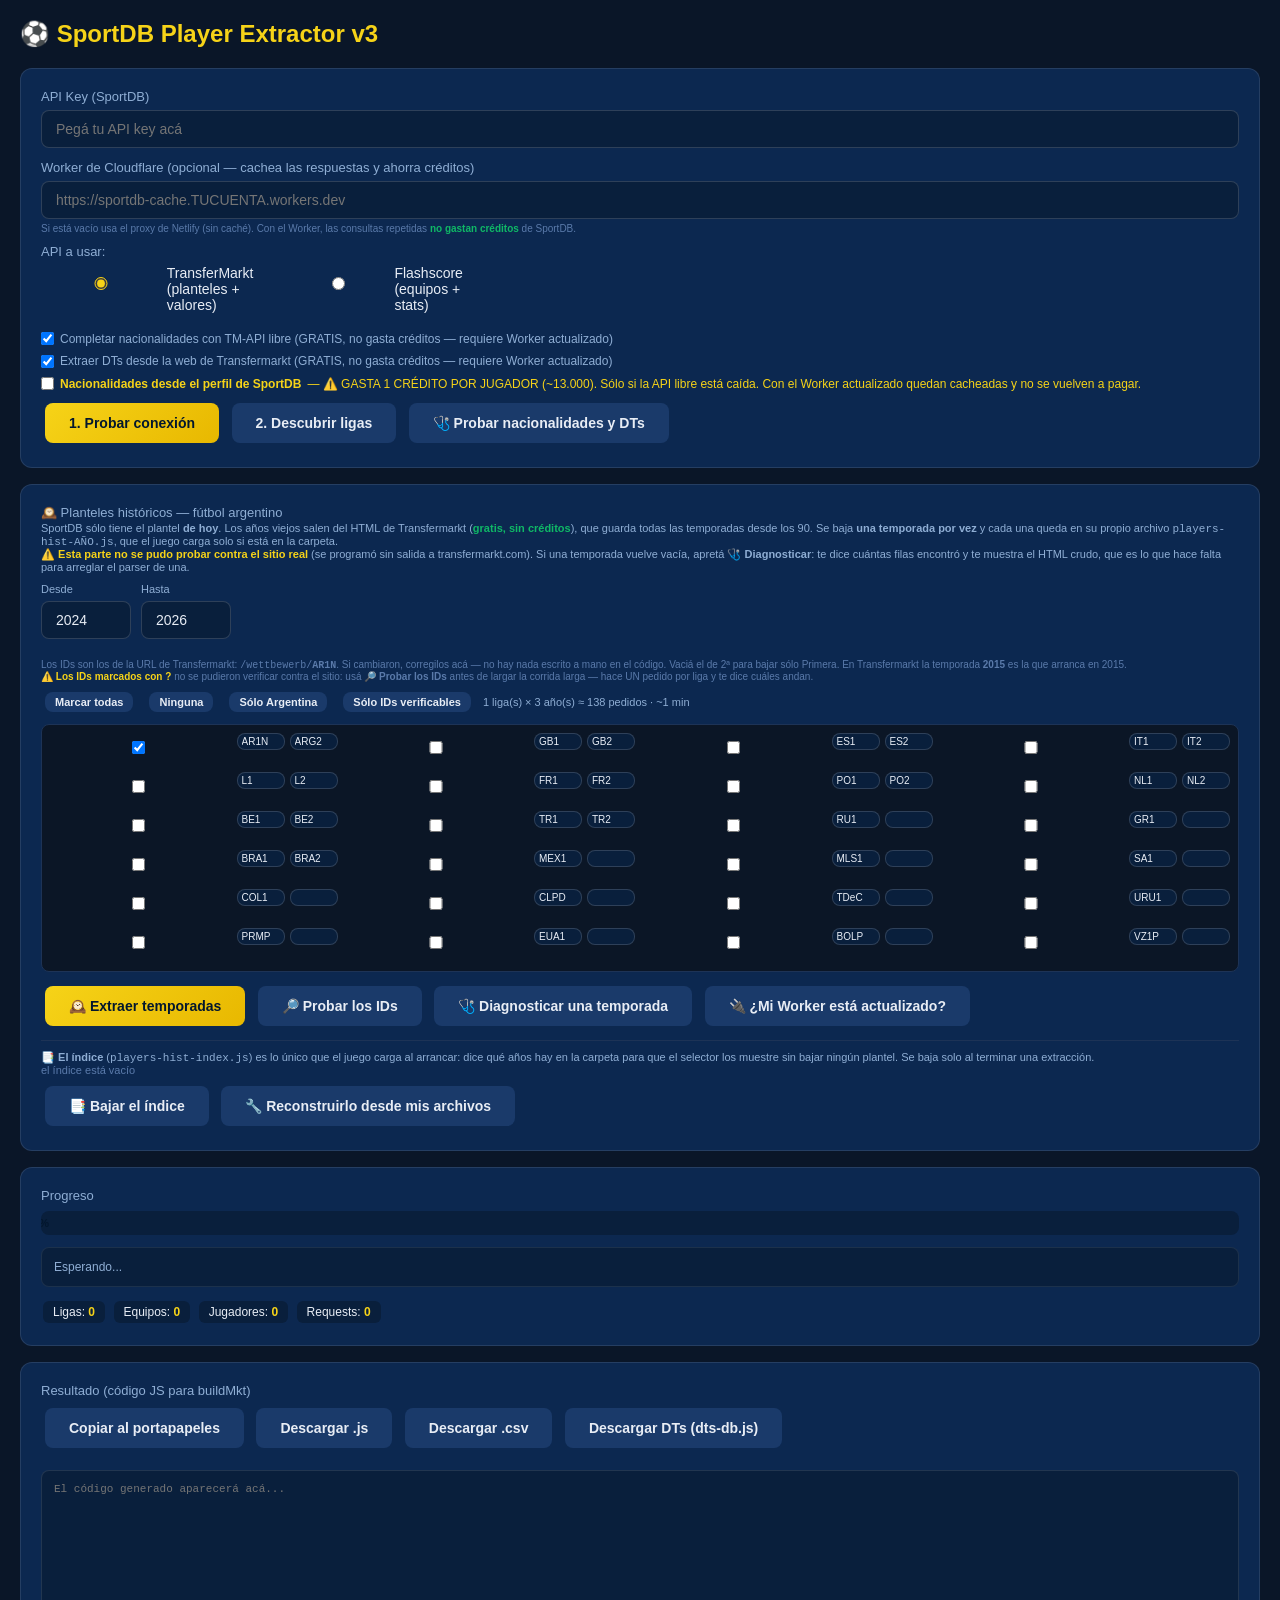
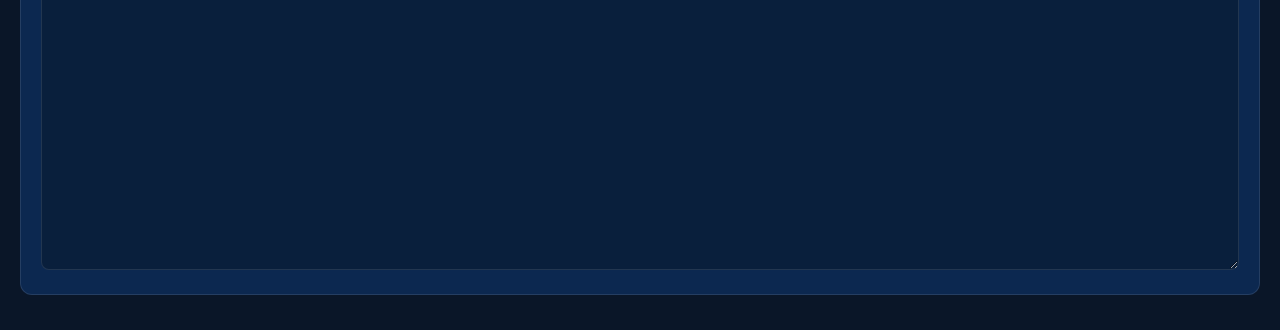
==== commit dc01f46a: "feat: load historical seasons on demand, and extract every league The ask was the squads of every ye" ====
--- a/extractor.html
+++ b/extractor.html
@@ -28,6 +28,11 @@
 .api-select label{display:inline-flex;align-items:center;gap:6px;cursor:pointer;font-size:14px;color:#e8edf5}
 .api-select input[type=radio]{accent-color:#F6D318}
 </style>
+<!-- La base actual, SÓLO para sugerir nombres de club (histSugerencia).
+     Es opcional a propósito: el extractor se abre desde Netlify y ahí no
+     está, así que el onerror la deja vacía y las sugerencias no salen. El
+     extractor no la lee para nada más — lo que genera no depende de ella. -->
+<script src="players-db.js" onerror="window.PLAYERS_DB=window.PLAYERS_DB||[]"></script>
 </head>
 <body>
 <h1>&#9917; SportDB Player Extractor v3</h1>
@@ -74,17 +79,42 @@
   <div style="display:flex;gap:10px;flex-wrap:wrap;align-items:flex-end">
     <div><label style="font-size:11px">Desde</label><input id="histDesde" value="2024" style="width:90px"></div>
     <div><label style="font-size:11px">Hasta</label><input id="histHasta" value="2026" style="width:90px"></div>
-    <div><label style="font-size:11px">ID Primera (TM)</label><input id="histComp1" value="AR1N" style="width:90px"></div>
-    <div><label style="font-size:11px">ID Ascenso (TM)</label><input id="histComp2" value="ARG2" style="width:90px"></div>
   </div>
-  <div style="font-size:10px;color:#5a7aaa;margin:6px 0 10px">
+  <div style="font-size:10px;color:#5a7aaa;margin:8px 0 6px">
     Los IDs son los de la URL de Transfermarkt: <code>/wettbewerb/<b>AR1N</b></code>. Si cambiaron,
-    corregilos acá — no hay nada escrito a mano en el código. Dejá el de Ascenso vacío para bajar
+    corregilos acá — no hay nada escrito a mano en el código. Vaciá el de 2ª para bajar
     sólo Primera. En Transfermarkt la temporada <b>2015</b> es la que arranca en 2015.
+    <br><b style="color:#f6d318">⚠️ Los IDs marcados con ?</b> no se pudieron verificar contra el sitio:
+    usá <b>🔎 Probar los IDs</b> antes de largar la corrida larga — hace UN pedido por liga y te dice
+    cuáles andan.
   </div>
+  <div style="display:flex;gap:8px;margin:0 0 8px">
+    <button class="secondary" style="font-size:11px;padding:4px 10px" onclick="histMarcar(1)">Marcar todas</button>
+    <button class="secondary" style="font-size:11px;padding:4px 10px" onclick="histMarcar(0)">Ninguna</button>
+    <button class="secondary" style="font-size:11px;padding:4px 10px" onclick="histMarcar('ar')">Sólo Argentina</button>
+    <button class="secondary" style="font-size:11px;padding:4px 10px" onclick="histMarcar('ok')">Sólo IDs verificables</button>
+    <span id="histCuenta" style="font-size:11px;color:#8faed4;align-self:center"></span>
+  </div>
+  <div id="histLigas" style="display:grid;grid-template-columns:repeat(auto-fill,minmax(230px,1fr));gap:4px 10px;
+       max-height:260px;overflow:auto;padding:8px;background:#0b1626;border:1px solid #1d3356;border-radius:8px"></div>
+  <div style="margin-top:10px">
   <button onclick="extraerHistorico()">🕰️ Extraer temporadas</button>
+  <button class="secondary" onclick="histProbarIDs()">🔎 Probar los IDs</button>
   <button class="secondary" onclick="diagHistorico()">🩺 Diagnosticar una temporada</button>
   <button class="secondary" onclick="probarWorker()">🔌 ¿Mi Worker está actualizado?</button>
+  </div>
+  <div style="margin-top:10px;padding-top:10px;border-top:1px solid #1d3356">
+    <div style="font-size:11px;color:#8faed4;margin-bottom:6px">
+      📑 <b>El índice</b> (<code>players-hist-index.js</code>) es lo único que el juego carga al
+      arrancar: dice qué años hay en la carpeta para que el selector los muestre sin bajar
+      ningún plantel. Se baja solo al terminar una extracción.
+      <br><span id="histIdxEstado" style="color:#5a7aaa"></span>
+    </div>
+    <button class="secondary" onclick="histIdxDescargar()">📑 Bajar el índice</button>
+    <button class="secondary" onclick="document.getElementById('histIdxFiles').click()">🔧 Reconstruirlo desde mis archivos</button>
+    <input type="file" id="histIdxFiles" multiple accept=".js" style="display:none"
+           onchange="histIdxDesdeArchivos(this)">
+  </div>
 </div>
 
 <div class="panel">
@@ -243,6 +273,13 @@
 window.addEventListener('DOMContentLoaded', () => {
   const saved = localStorage.getItem('cf_worker');
   if (saved) document.getElementById('cfWorker').value = saved;
+  // La grilla de ligas sale de HIST_LIGAS, no del HTML: agregar una liga a la
+  // tabla la hace aparecer acá sola, igual que el selector del juego.
+  try { histLigasRender(); histIdxEstado(); } catch (e) {}
+  ['histDesde', 'histHasta'].forEach(id => {
+    const el = document.getElementById(id);
+    if (el) el.addEventListener('input', () => { try { histContar(); } catch (e) {} });
+  });
 });
 
 function sleep(ms) { return new Promise(r => setTimeout(r, ms)); }
@@ -1651,15 +1688,137 @@
   log('   Después volvé a apretar este botón: tiene que decir ACTUALIZADO.');
 }
 
+// ═══════════════════════════════════════════════════════════════════════
+// LAS 25 LIGAS DEL JUEGO, CON SU ID DE COMPETICIÓN EN TRANSFERMARKT
+// ═══════════════════════════════════════════════════════════════════════
+// `lg` es la ETIQUETA que usa el juego (la columna r[6] de players-db.js), no
+// un nombre lindo: de ahí cuelgan LIGA_TAM, LIGA_NAT, CUPO_LIGA, COPA_NAC,
+// INT_COPAS y el selector. Si no coincide exactamente, el año baja bien y el
+// juego no lo puede jugar.
+// `c1`/`c2` son los IDs de la URL de TM (/wettbewerb/ES1). `ok:false` marca
+// los que NO se pudieron verificar contra el sitio —el proxy de desarrollo
+// devuelve 403 en el CONNECT para transfermarkt.com— y por eso existe
+// `histProbarIDs()`: hace UN pedido por liga y dice cuáles contestan.
+// ⚠️ Esto NO son datos escritos a mano que se desincronizan como `caPool` o
+// `bigClubs`: son identificadores externos que el usuario puede corregir en
+// la pantalla, y la corrida valida los 25 antes de bajar nada.
+const HIST_LIGAS = [
+  { lg: 'Liga ARG',  nom: 'Liga Profesional',  c1: 'AR1N', c2: 'ARG2', ok: true },
+  { lg: 'Premier',   nom: 'Premier League',    c1: 'GB1',  c2: 'GB2',  ok: true },
+  { lg: 'España',    nom: 'LaLiga',            c1: 'ES1',  c2: 'ES2',  ok: true },
+  { lg: 'Italia',    nom: 'Serie A',           c1: 'IT1',  c2: 'IT2',  ok: true },
+  { lg: 'Alemania',  nom: 'Bundesliga',        c1: 'L1',   c2: 'L2',   ok: true },
+  { lg: 'Francia',   nom: 'Ligue 1',           c1: 'FR1',  c2: 'FR2',  ok: true },
+  { lg: 'Portugal',  nom: 'Primeira Liga',     c1: 'PO1',  c2: 'PO2',  ok: true },
+  { lg: 'Holanda',   nom: 'Eredivisie',        c1: 'NL1',  c2: 'NL2',  ok: true },
+  { lg: 'Bélgica',   nom: 'Pro League',        c1: 'BE1',  c2: 'BE2',  ok: true },
+  { lg: 'Turquía',   nom: 'Süper Lig',         c1: 'TR1',  c2: 'TR2',  ok: true },
+  { lg: 'Rusia',     nom: 'Premier Liga',      c1: 'RU1',  c2: '',     ok: true },
+  { lg: 'Grecia',    nom: 'Super League',      c1: 'GR1',  c2: '',     ok: true },
+  { lg: 'Brasil',    nom: 'Brasileirão',       c1: 'BRA1', c2: 'BRA2', ok: true },
+  { lg: 'Liga MX',   nom: 'Liga MX',           c1: 'MEX1', c2: '',     ok: true },
+  { lg: 'MLS',       nom: 'MLS',               c1: 'MLS1', c2: '',     ok: true },
+  { lg: 'Arabia',    nom: 'Saudi Pro League',  c1: 'SA1',  c2: '',     ok: true },
+  // ─── los que NO se pudieron verificar: el preflight los confirma ───
+  { lg: 'Colombia',  nom: 'Liga BetPlay',      c1: 'COL1', c2: '',     ok: false },
+  { lg: 'Chile',     nom: 'Primera División',  c1: 'CLPD', c2: '',     ok: false },
+  { lg: 'Perú',      nom: 'Liga 1',            c1: 'TDeC', c2: '',     ok: false },
+  { lg: 'Uruguay',   nom: 'Primera División',  c1: 'URU1', c2: '',     ok: false },
+  { lg: 'Paraguay',  nom: 'División Prof.',    c1: 'PRMP', c2: '',     ok: false },
+  { lg: 'Ecuador',   nom: 'LigaPro',           c1: 'EUA1', c2: '',     ok: false },
+  { lg: 'Bolivia',   nom: 'División Prof.',    c1: 'BOLP', c2: '',     ok: false },
+  { lg: 'Venezuela', nom: 'Liga FUTVE',        c1: 'VZ1P', c2: '',     ok: false },
+];
+// La 2ª división argentina es una liga JUGABLE aparte (no un mercado), así que
+// baja con su etiqueta propia. En el resto, la 2ª son clubes de mercado y
+// comparten la etiqueta de su país, igual que en players-db.js.
+const HIST_LIGA2 = { 'Liga ARG': 'Primera Nacional' };
+
+function histLigasRender() {
+  const c = document.getElementById('histLigas');
+  if (!c) return;
+  c.innerHTML = HIST_LIGAS.map((L, i) => `<label style="display:flex;gap:5px;align-items:center;font-size:11px;cursor:pointer">
+      <input type="checkbox" id="hl${i}" ${L.lg === 'Liga ARG' ? 'checked' : ''} onchange="histContar()" style="margin:0">
+      <span style="flex:1;min-width:0;overflow:hidden;text-overflow:ellipsis;white-space:nowrap"
+            title="${L.nom}">${L.lg}${L.ok ? '' : ' <b style="color:#f6d318">?</b>'}</span>
+      <input id="hc1${i}" value="${L.c1}" style="width:48px;padding:2px 4px;font-size:10px" title="ID de 1ª">
+      <input id="hc2${i}" value="${L.c2}" style="width:48px;padding:2px 4px;font-size:10px" title="ID de 2ª (vacío = no bajar)">
+    </label>`).join('');
+  histContar();
+}
+function histMarcar(modo) {
+  HIST_LIGAS.forEach((L, i) => {
+    const el = document.getElementById('hl' + i); if (!el) return;
+    el.checked = modo === 1 ? true : modo === 0 ? false
+      : modo === 'ar' ? (L.lg === 'Liga ARG') : !!L.ok;
+  });
+  histContar();
+}
+// Lo que se va a bajar, en pedidos, ANTES de apretar el botón. Una corrida de
+// 25 ligas × 26 años son ~12.000 pedidos y 2-4 horas: eso se tiene que ver.
+function histContar() {
+  const sel = histSeleccion();
+  const d = parseInt((document.getElementById('histDesde') || {}).value, 10) || 0;
+  const h = parseInt((document.getElementById('histHasta') || {}).value, 10) || 0;
+  const anios = (d && h && h >= d) ? (h - d + 1) : 0;
+  const comps = sel.reduce((a, L) => a + 1 + (L.c2 ? 1 : 0), 0);
+  // ~22 clubes por competición es la media de la base; sirve de orden de magnitud.
+  const ped = anios * (comps + comps * 22);
+  const el = document.getElementById('histCuenta');
+  if (el) el.textContent = sel.length
+    ? `${sel.length} liga(s) × ${anios} año(s) ≈ ${ped.toLocaleString('es')} pedidos · ~${Math.round(ped * 0.55 / 60)} min`
+    : 'ninguna liga marcada';
+}
+function histSeleccion() {
+  return HIST_LIGAS.map((L, i) => {
+    const el = document.getElementById('hl' + i);
+    if (!el || !el.checked) return null;
+    const c1 = ((document.getElementById('hc1' + i) || {}).value || '').trim();
+    const c2 = ((document.getElementById('hc2' + i) || {}).value || '').trim();
+    return c1 ? { lg: L.lg, nom: L.nom, c1, c2, ok: L.ok } : null;
+  }).filter(Boolean);
+}
+// ═══ PROBAR LOS IDs: un pedido por liga, antes de las tres horas ═══
+// ⚠️ Es el mismo principio que el preflight del proxy (Fase 41): un fallo de
+// CONFIGURACIÓN se detecta una vez y se dice, no se descubre 12.000 pedidos
+// más tarde. Acá es más importante todavía, porque 8 de los 24 IDs no se
+// pudieron verificar contra el sitio y es la única forma de saber cuáles son.
+async function histProbarIDs() {
+  API_KEY = (document.getElementById('apiKey').value || '').trim();
+  const sel = histSeleccion();
+  if (!sel.length) { alert('Marcá al menos una liga'); return; }
+  const y = parseInt(document.getElementById('histHasta').value, 10) || 2025;
+  log(`\n🔎 Probando ${sel.length} ID(s) de competición contra la temporada ${y}…`);
+  const malos = [];
+  for (let i = 0; i < sel.length; i++) {
+    const L = sel[i];
+    setProgress((i / sel.length) * 100);
+    const cl = await histClubes(L.c1, y);
+    if (cl.length) log(`  ✓ ${L.lg.padEnd(11)} ${L.c1.padEnd(5)} → ${cl.length} clubes (${cl.slice(0, 3).map(c => histClubNombre(c.name)).join(', ')}…)`);
+    else { log(`  ✗ ${L.lg.padEnd(11)} ${L.c1.padEnd(5)} → 0 clubes`); malos.push(L.lg + ' (' + L.c1 + ')'); }
+    if (L.c2) {
+      const c2 = await histClubes(L.c2, y);
+      if (c2.length) log(`    ✓ 2ª ${L.c2} → ${c2.length} clubes`);
+      else { log(`    ✗ 2ª ${L.c2} → 0 clubes`); malos.push(L.lg + ' 2ª (' + L.c2 + ')'); }
+    }
+  }
+  setProgress(100);
+  if (!malos.length) { log('\n✅ Todos los IDs contestan. Ya podés largar la extracción.'); return; }
+  log(`\n⚠️ ${malos.length} ID(s) sin clubes: ${malos.join(' · ')}`);
+  log('   Buscá la liga en Transfermarkt y mirá la URL: /wettbewerb/<b>ESTO</b>/…');
+  log('   Corregilo en el campo de al lado y volvé a probar. Si NINGUNO anda,');
+  log('   el problema es el proxy, no los IDs → 🔌 ¿Mi Worker está actualizado?');
+}
+
 async function extraerHistorico() {
   API_KEY = (document.getElementById('apiKey').value || '').trim();
   const d = parseInt(document.getElementById('histDesde').value, 10);
   const h = parseInt(document.getElementById('histHasta').value, 10);
-  const c1 = (document.getElementById('histComp1').value || '').trim();
-  const c2 = (document.getElementById('histComp2').value || '').trim();
+  const ligas = histSeleccion();
   if (!d || !h || h < d) { alert('Revisá el rango de años'); return; }
-  if (!c1) { alert('Falta el ID de competición de Primera'); return; }
+  if (!ligas.length) { alert('Marcá al menos una liga'); return; }
   if (h - d > 40) { alert('Máximo 40 temporadas por corrida'); return; }
+  const c1 = ligas[0].c1;
 
   // ═══ PREFLIGHT: ¿el proxy conoce las fuentes históricas? ═══
   // ⚠️ Sin esto la corrida seguía igual año por año: 12 temporadas × 2
@@ -1700,13 +1859,27 @@
     setProgress(((h - y) / (h - d + 1)) * 100);
     log(`\n═══ TEMPORADA ${y} ═══`);
     const filas = [];
-    const comps = [[c1, 'Liga ARG'], ...(c2 ? [[c2, 'Primera Nacional']] : [])];
+    // ⚠️ `yaBajado` es POR AÑO y es compartido por TODAS las ligas, no por
+    // competición: un club puede aparecer en dos competiciones (el caso
+    // argentino de abajo) y además el mismo id puede salir en dos ligas si un
+    // ID está mal puesto. Bajar su plantel dos veces lo duplicaría, que es el
+    // bug de las 77 filas repetidas de la Fase 43.
+    const comps = [];
+    ligas.forEach(L => {
+      comps.push([L.c1, L.lg]);
+      if (L.c2) comps.push([L.c2, HIST_LIGA2[L.lg] || L.lg]);
+    });
     let clubesOK = 0, fallados = [], yaBajado = {}, dupFilas = 0;
+    const porLiga = {};
 
     for (const [cid, liga] of comps) {
       const clubs = await histClubes(cid, y);
-      if (!clubs.length) { log(`  ✗ ${liga} ${y}: 0 clubes`); continue; }
-      log(`  ${liga} ${y}: ${clubs.length} clubes`);
+      // ⚠️ El id de competición va en el log. Sin él, la 1ª y la 2ª de un
+      // país se leen IGUAL —las dos dicen "Premier", porque la 2ª comparte
+      // la etiqueta del país igual que en players-db.js— y no hay forma de
+      // saber cuál de las dos falló.
+      if (!clubs.length) { log(`  ✗ ${liga} ${y} [${cid}]: 0 clubes`); continue; }
+      log(`  ${liga} ${y} [${cid}]: ${clubs.length} clubes`);
       for (let i = 0; i < clubs.length; i++) {
         const cl = clubs[i];
         // ⚠️ Un club puede salir en las DOS competiciones del año, y gana la
@@ -1745,6 +1918,7 @@
           vistos[k] = 1;
           filas.push(histFila(p, nom, liga));
         });
+        (porLiga[liga] = porLiga[liga] || {})[nom] = 1;
       }
     }
     if (dupFilas) log(`  (${dupFilas} filas repetidas descartadas)`);
@@ -1759,8 +1933,24 @@
     // vuelve a mirar nunca.
     if (fallados.length) log(`  ⚠️ ${fallados.length} club(es) sin plantel en ${y}: ${fallados.join(', ')}`);
     else log(`  ✓ ningún club se quedó sin plantel`);
-    log(`  → ${y}: ${filas.length} jugadores de ${clubesOK} clubes`);
-    histDescargar(y, filas, clubesOK);
+    // ⚠️ UNA LIGA CON POCOS CLUBES NO SE PUEDE JUGAR, Y HAY QUE DECIRLO ACÁ.
+    // El juego exige 10 clubes con 15+ fichas (LIGA_MIN_CLUBES /
+    // LIGA_MIN_PLANTEL) para ofrecer una liga en el selector: antes de 2008,
+    // TM no cubre el ascenso argentino y por eso esa categoría desaparece
+    // sola de esos años. Si no se avisa acá, el usuario baja la temporada,
+    // la elige en el juego y la liga no está — sin ninguna explicación.
+    const lgResumen = Object.keys(porLiga).sort();
+    const flacas = [];
+    lgResumen.forEach(l => {
+      const clubs = Object.keys(porLiga[l]);
+      const conPlantel = clubs.filter(c => filas.filter(f => f[5] === c && f[6] === l).length >= 15).length;
+      log(`    · ${l}: ${clubs.length} clubes (${conPlantel} con 15+ fichas)`);
+      if (conPlantel < 10) flacas.push(`${l} (${conPlantel})`);
+    });
+    if (flacas.length) log(`  ⚠️ No llegan a 10 clubes con plantel, así que el juego NO las va a ofrecer en ${y}: ${flacas.join(' · ')}`);
+    log(`  → ${y}: ${filas.length} jugadores de ${clubesOK} clubes · ${lgResumen.length} liga(s)`);
+    histDescargar(y, filas, clubesOK, porLiga);
+    histIdxGuardar(y, filas, porLiga);
   }
   setProgress(100);
   if (window._histVacias.length) {
@@ -1775,10 +1965,119 @@
   }
   if (window._histSinTabla.length) {
     log(`\n⚠️ ${window._histSinTabla.length} club(es) sin entrada en HIST_CLUB_NOM (van capitalizados,`);
-    log('   pero sin escudo ni estadio propio). Agregalos a la tabla del extractor:');
-    log('   ' + window._histSinTabla.join(' · '));
-  }
+    log('   pero sin escudo ni estadio propio). Agregalos a la tabla del extractor.');
+    log('   Las líneas salen listas para pegar; la de la derecha es una SUGERENCIA:');
+    window._histSinTabla.forEach(k => {
+      const s = histSugerencia(k);
+      log(`     '${k}':'${s || histClubNombre(k)}',${s ? '   // ← sugerido, verificalo' : ''}`);
+    });
+    log('   ⚠️ Las sugerencias se equivocan: medido sobre los 98 slugs ya resueltos a mano,');
+    log('   aciertan el 36%, no contestan el 63% y UNA la erró fuerte ("club atletico union"');
+    log('   → el Union SG belga en vez de Unión Santa Fe). Por eso se sugieren y no se aplican.');
+  }
+  // ⚠️ EL ÍNDICE ES LO QUE HACE QUE EL JUEGO VEA LAS TEMPORADAS.
+  // Desde que la carga es a demanda, el juego NO abre los players-hist-AÑO.js
+  // al arrancar: lee `players-hist-index.js` (2 KB) para saber qué hay. Sin
+  // ese archivo en la carpeta, el juego cae al modo viejo y los carga todos,
+  // que con 25 ligas son 33-43 MB en cada apertura.
+  histIdxDescargar();
   log('\n=== HISTÓRICO TERMINADO ===');
+  log('Dejá en la carpeta del juego los players-hist-AÑO.js Y el players-hist-index.js.');
+}
+
+// ═══════════════════════════════════════════════════════════════════════
+// EL ÍNDICE DE TEMPORADAS
+// ═══════════════════════════════════════════════════════════════════════
+// ⚠️ Se ACUMULA en localStorage y no se arma sólo con lo de esta corrida.
+// Bajar 2015-2016 y después 2017 tiene que dar un índice con los TRES años:
+// si cada corrida lo reescribiera con lo suyo, la segunda borraría del
+// selector las temporadas de la primera y el usuario vería desaparecer
+// archivos que siguen en su carpeta. Es el mismo criterio que la fusión de
+// `dts-db.js`: lo nuevo manda sobre el año que toca, el resto se conserva.
+const HIST_IDX_KEY = 'dt_hist_idx';
+function histIdxLeer() {
+  try { return JSON.parse(localStorage.getItem(HIST_IDX_KEY) || '{}') || {}; } catch (e) { return {}; }
+}
+function histIdxGuardar(y, filas, porLiga) {
+  const idx = histIdxLeer();
+  const lg = {};
+  Object.keys(porLiga || {}).sort().forEach(l => lg[l] = Object.keys(porLiga[l]).length);
+  idx[y] = { j: filas.length, lg };
+  try { localStorage.setItem(HIST_IDX_KEY, JSON.stringify(idx)); } catch (e) {}
+  histIdxEstado();
+}
+function histIdxJS(idx) {
+  const anios = Object.keys(idx).map(Number).sort((a, b) => a - b);
+  return '// ═══ ÍNDICE DE TEMPORADAS HISTÓRICAS ═══\n'
+    + '// Generado por extractor.html. Es lo ÚNICO que el juego carga al arrancar:\n'
+    + '// dice qué años hay en la carpeta y qué trae cada uno, para que el selector\n'
+    + '// los muestre SIN bajar los planteles. El archivo del año se carga recién\n'
+    + '// cuando elegís esa temporada.\n'
+    + '// ⚠️ Si borrás un players-hist-AÑO.js, ese año desaparece solo: el juego\n'
+    + '// falla con onerror al pedirlo y lo avisa en pantalla.\n'
+    + 'window.PLAYERS_DB_HIST_IDX={\n'
+    + anios.map(y => ' ' + y + ':{j:' + idx[y].j + ',lg:' + JSON.stringify(idx[y].lg || {}) + '}').join(',\n')
+    + '\n};\n';
+}
+function histIdxDescargar() {
+  const idx = histIdxLeer();
+  const anios = Object.keys(idx);
+  if (!anios.length) { log('⚠️ No hay ninguna temporada en el índice todavía.'); return; }
+  const blob = new Blob([histIdxJS(idx)], { type: 'text/javascript' });
+  const a = document.createElement('a');
+  a.href = URL.createObjectURL(blob);
+  a.download = 'players-hist-index.js';
+  a.click();
+  log(`📑 players-hist-index.js descargado — ${anios.length} temporada(s): ${anios.sort().join(', ')}`);
+}
+// ═══ RECONSTRUIR EL ÍNDICE DESDE LOS ARCHIVOS DE LA CARPETA ═══
+// El localStorage del extractor se puede perder (otro navegador, modo
+// privado, limpiar datos) o quedar desfasado de la carpeta si el usuario
+// borró un año a mano. Esto no depende de ningún estado: elegí los
+// players-hist-*.js que tenés y el índice sale EXACTO.
+function histIdxDesdeArchivos(input) {
+  const fs = Array.from(input.files || []);
+  input.value = '';
+  if (!fs.length) return;
+  const H = {};
+  let pend = fs.length, leidos = 0;
+  log(`\n📑 Reconstruyendo el índice desde ${fs.length} archivo(s)…`);
+  fs.forEach(f => {
+    const rd = new FileReader();
+    rd.onload = () => {
+      try {
+        // El archivo es `(window.PLAYERS_DB_HIST=…||{})[AÑO]=[…]`, así que se
+        // ejecuta con un window propio en vez de parsearlo con un regex.
+        const win = { PLAYERS_DB_HIST: H };
+        new Function('window', rd.result)(win);
+        Object.assign(H, win.PLAYERS_DB_HIST || {});
+        leidos++;
+      } catch (e) { log(`  ✗ ${f.name}: ${e.message}`); }
+      if (--pend === 0) {
+        const idx = {};
+        Object.keys(H).map(Number).sort((a, b) => a - b).forEach(y => {
+          const rows = H[y] || [], lg = {};
+          rows.forEach(r => { if (!r[6] || !r[5]) return; (lg[r[6]] = lg[r[6]] || {})[r[5]] = 1; });
+          const o = {}; Object.keys(lg).sort().forEach(k => o[k] = Object.keys(lg[k]).length);
+          idx[y] = { j: rows.length, lg: o };
+        });
+        try { localStorage.setItem(HIST_IDX_KEY, JSON.stringify(idx)); } catch (e) {}
+        log(`  ${leidos} archivo(s) leídos · ${Object.keys(idx).length} temporada(s)`);
+        Object.keys(idx).sort().forEach(y => log(`    ${y}: ${idx[y].j} jug · ${Object.keys(idx[y].lg).map(l => l + ' ' + idx[y].lg[l]).join(' · ')}`));
+        histIdxEstado();
+        histIdxDescargar();
+      }
+    };
+    rd.readAsText(f);
+  });
+}
+function histIdxEstado() {
+  const el = document.getElementById('histIdxEstado');
+  if (!el) return;
+  const anios = Object.keys(histIdxLeer()).sort();
+  el.textContent = anios.length
+    ? `${anios.length} temporada(s) en el índice: ${anios.join(', ')}`
+    : 'el índice está vacío';
 }
 
 // ═══ EL NOMBRE DEL CLUB SALE DEL SLUG DE LA URL, Y ASÍ NO SIRVE ═══
@@ -1832,6 +2131,12 @@
   'gimnasia y tiro salta':'Gimnasia y Tiro',
   'aa estudiantes de rio cuarto':'Estudiantes RC','ca estudiantes buenos aires':'Estudiantes',
   'ca talleres remedios de escalada':'Talleres (RE)',
+  // los del ascenso de 2000-2005 (⚠️ 'Alte. Brown (Arr.)' es el de Arrecifes,
+  // NO el Almirante Brown de Isidro Casanova que ya está más abajo)
+  'almirante brown de arrecifes':'Alte. Brown (Arr.)','gimnasia cdu':'Gimnasia (CdU)',
+  // los del ascenso de 2006-2010
+  'ca tiro federal':'Tiro Federal','club sportivo ben hur':'Sp. Ben Hur',
+  'club sportivo italiano':'Sp. Italiano','comision de actividades infantiles':'CAI',
   // los del ascenso de 2011-2015, que no vuelven a aparecer después
   'csd merlo':'Dep. Merlo','sportivo desamparados':'Sp. Desamparados',
   'sportivo belgrano san francisco':'Sp. Belgrano (SF)',
@@ -1862,6 +2167,47 @@
   if (window._histSinTabla && window._histSinTabla.indexOf(k) < 0) window._histSinTabla.push(k);
   return k.replace(/\b[a-z]/g, c => c.toUpperCase());
 }
+// ═══ UNA SUGERENCIA, NO UNA RESPUESTA ═══
+// ⚠️ ESTO NO PUEDE DECIDIR EL NOMBRE, Y EL NÚMERO LO DICE.
+// Con 25 ligas la tabla de arriba pasa de 98 entradas a ~600, así que la
+// tentación es resolverlo solo. Se midió contra los 98 slugs reales que ya
+// están resueltos a mano, que son la respuesta correcta: **acierta 35 (36%),
+// no contesta 62 (63%) y se EQUIVOCA en 1** — 'club atletico union' devolvía
+// "Union SG" (el belga) cuando es Unión Santa Fe. Un club fusionado con otro
+// no es un escudo que falta: es un plantel entero en el club equivocado, el
+// mismo fallo que ya tuvo el emparejador que probó "defensores de belgrano"
+// → Belgrano. Así que el valor lo sigue poniendo la tabla a mano y esto sólo
+// ahorra tipear: imprime el candidato al lado, marcado como sugerencia.
+// Y donde la base tiene dos clubes con la misma clave (San Lorenzo / CS San
+// Lorenzo, Barcelona / Barcelona SC, Racing Club / Racing…) NO sugiere nada:
+// elegir uno sería el bug, no contestar es la respuesta.
+const HIST_AFIJOS = ['fc','cf','afc','ac','sc','cd','ca','ce','cs','sd','ud','rc','rcd','sv','sk','fk','bk','if',
+  'club','clube','atletico','athletic','deportivo','deportiva','sociedad','asociacion',
+  'futbol','football','fussball','calcio','sportive','sporting','sport','sports','esporte',
+  'de','del','la','el','los','las','y','e','and','the',
+  'ssc','as','ss','us','vfb','vfl','tsg','tsv','sg','rb','sad','kv','kaa','kvc','rsc','ogc','ssd'];
+let _histIdxBase = null;
+function histClaveClub(s) {
+  return histNorm(s).split(' ').filter(w => w && HIST_AFIJOS.indexOf(w) < 0).join(' ');
+}
+function histSugerencia(slug) {
+  // La base del juego sólo está si el extractor se abre al lado de
+  // players-db.js. Sin ella no hay sugerencia, y no pasa nada.
+  const db = (typeof window !== 'undefined' && window.PLAYERS_DB) || [];
+  if (!db.length) return null;
+  if (!_histIdxBase) {
+    _histIdxBase = {};
+    const vistos = {};
+    db.forEach(r => { if (r[5]) vistos[r[5]] = 1; });
+    Object.keys(vistos).forEach(c => {
+      const k = histClaveClub(c);
+      if (!k) return;
+      (_histIdxBase[k] = _histIdxBase[k] || []).push(c);
+    });
+  }
+  const hit = _histIdxBase[histClaveClub(slug)];
+  return (hit && hit.length === 1) ? hit[0] : null;   // ambigua → no se sugiere
+}
 
 // Una fila con el MISMO formato de players-db.js. Las columnas nuevas van al
 // final, igual que siempre, así que el juego lee estos archivos sin cambios.
@@ -1879,11 +2225,16 @@
     p.value || 0.1, pie, cUntil, p.height || 0, '', 0, 0, 0, 0, nat2];
 }
 
-function histDescargar(year, filas, clubes) {
+function histDescargar(year, filas, clubes, porLiga) {
   // El archivo se ENCHUFA solo: declara su temporada dentro de PLAYERS_DB_HIST
   // sin pisar PLAYERS_DB. El juego lo carga con un <script> y, si no está, no
   // pasa nada (el onerror lo ignora) — igual que players-db.js.
-  const js = `// Planteles del fútbol argentino — temporada ${year}\n`
+  // ⚠️ El encabezado dice QUÉ LIGAS trae. Decía "fútbol argentino" fijo, y
+  // con 25 ligas eso es mentira y además es el único lugar donde se puede
+  // mirar qué hay adentro sin abrir 1,3 MB de filas.
+  const lgs = Object.keys(porLiga || {}).sort();
+  const js = `// Planteles históricos — temporada ${year}\n`
+    + (lgs.length ? `// ${lgs.map(l => l + ' (' + Object.keys(porLiga[l]).length + ')').join(' · ')}\n` : '')
     + `// ${filas.length} jugadores · ${clubes} clubes · generado por extractor.html\n`
     + `(window.PLAYERS_DB_HIST=window.PLAYERS_DB_HIST||{})[${year}]=[\n`
     + filas.map(r => JSON.stringify(r)).join(',\n')
@@ -1901,8 +2252,12 @@
 async function diagHistorico() {
   API_KEY = (document.getElementById('apiKey').value || '').trim();
   const y = parseInt(document.getElementById('histHasta').value, 10);
-  const c1 = (document.getElementById('histComp1').value || '').trim();
-  log(`\n🩺 Diagnóstico de la temporada ${y} (competición ${c1})`);
+  // El diagnóstico es de UNA competición: la primera liga marcada. Probar las
+  // 25 acá sería `🔎 Probar los IDs`; esto existe para ver el HTML crudo.
+  const sel = histSeleccion();
+  if (!sel.length) { alert('Marcá al menos una liga'); return; }
+  const c1 = sel[0].c1;
+  log(`\n🩺 Diagnóstico de la temporada ${y} (${sel[0].lg}, competición ${c1})`);
   const cfW = (document.getElementById('cfWorker') || { value: '' }).value.trim();
   log(`   Proxy: ${cfW ? 'Worker de Cloudflare' : 'función de Netlify'}`);
 
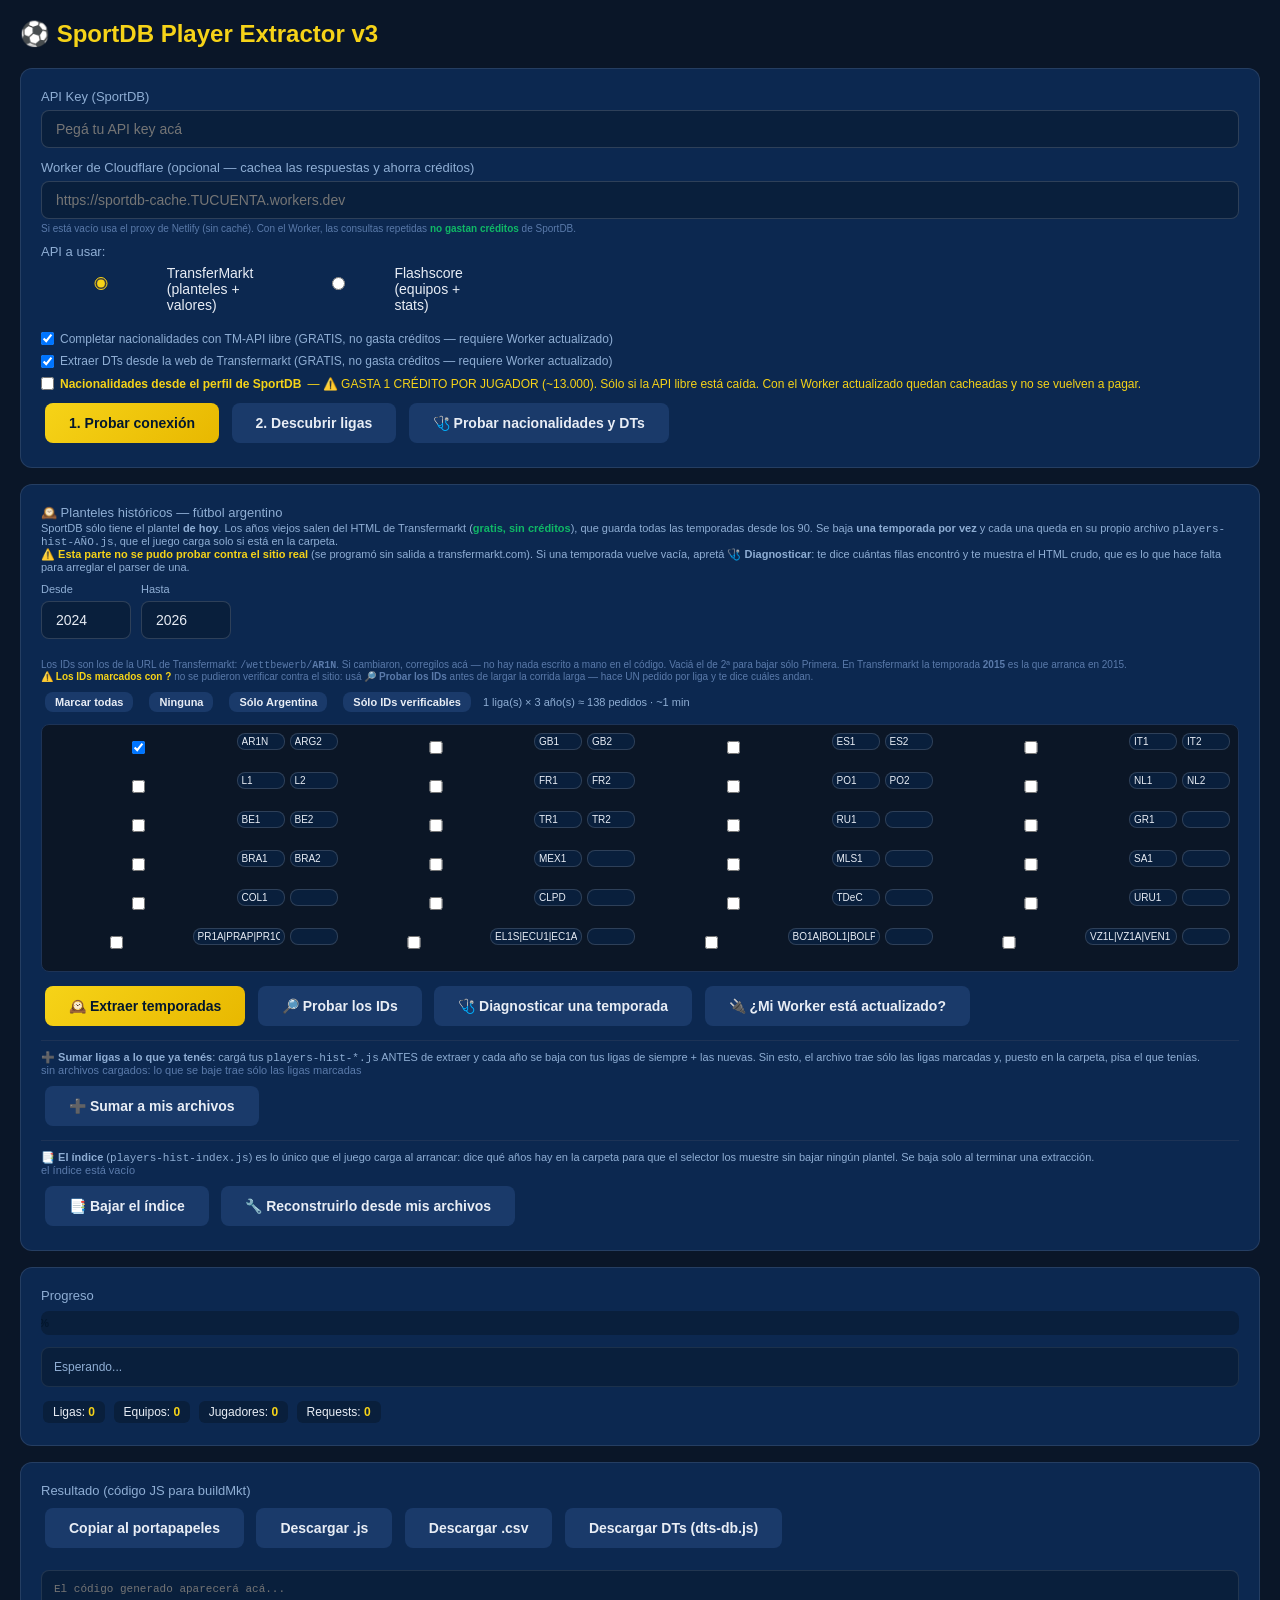
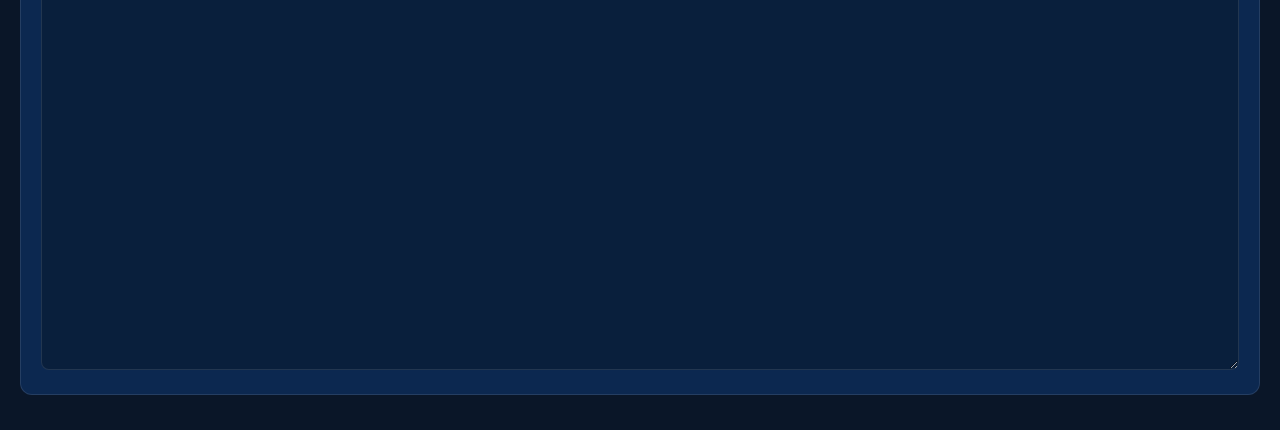
==== commit d3fb625f: "extractor: candidate IDs for the 4 missing leagues, and merge into existing files The four South Ame" ====
--- a/extractor.html
+++ b/extractor.html
@@ -105,6 +105,17 @@
   </div>
   <div style="margin-top:10px;padding-top:10px;border-top:1px solid #1d3356">
     <div style="font-size:11px;color:#8faed4;margin-bottom:6px">
+      ➕ <b>Sumar ligas a lo que ya tenés</b>: cargá tus <code>players-hist-*.js</code> ANTES de extraer y
+      cada año se baja con tus ligas de siempre + las nuevas. Sin esto, el archivo trae sólo las ligas
+      marcadas y, puesto en la carpeta, pisa el que tenías.
+      <br><span id="histBaseEstado" style="color:#5a7aaa"></span>
+    </div>
+    <button class="secondary" onclick="document.getElementById('histBaseFiles').click()">➕ Sumar a mis archivos</button>
+    <input type="file" id="histBaseFiles" multiple accept=".js" style="display:none"
+           onchange="histBaseCargar(this)">
+  </div>
+  <div style="margin-top:10px;padding-top:10px;border-top:1px solid #1d3356">
+    <div style="font-size:11px;color:#8faed4;margin-bottom:6px">
       📑 <b>El índice</b> (<code>players-hist-index.js</code>) es lo único que el juego carga al
       arrancar: dice qué años hay en la carpeta para que el selector los muestre sin bajar
       ningún plantel. Se baja solo al terminar una extracción.
@@ -275,7 +286,7 @@
   if (saved) document.getElementById('cfWorker').value = saved;
   // La grilla de ligas sale de HIST_LIGAS, no del HTML: agregar una liga a la
   // tabla la hace aparecer acá sola, igual que el selector del juego.
-  try { histLigasRender(); histIdxEstado(); } catch (e) {}
+  try { histLigasRender(); histIdxEstado(); histBaseEstado(); } catch (e) {}
   ['histDesde', 'histHasta'].forEach(id => {
     const el = document.getElementById(id);
     if (el) el.addEventListener('input', () => { try { histContar(); } catch (e) {} });
@@ -1724,11 +1735,26 @@
   { lg: 'Chile',     nom: 'Primera División',  c1: 'CLPD', c2: '',     ok: false },
   { lg: 'Perú',      nom: 'Liga 1',            c1: 'TDeC', c2: '',     ok: false },
   { lg: 'Uruguay',   nom: 'Primera División',  c1: 'URU1', c2: '',     ok: false },
-  { lg: 'Paraguay',  nom: 'División Prof.',    c1: 'PRMP', c2: '',     ok: false },
-  { lg: 'Ecuador',   nom: 'LigaPro',           c1: 'EUA1', c2: '',     ok: false },
-  { lg: 'Bolivia',   nom: 'División Prof.',    c1: 'BOLP', c2: '',     ok: false },
-  { lg: 'Venezuela', nom: 'Liga FUTVE',        c1: 'VZ1P', c2: '',     ok: false },
+  // ⚠️ Estos cuatro volvieron con 0 clubes en la corrida de las 21 ligas: los
+  // IDs de antes (PRMP, EUA1, BOLP, VZ1P) estaban mal. Como desde acá no se
+  // puede consultar el sitio, van como LISTA DE CANDIDATOS separados por `|`:
+  // `histResolverID` prueba uno por uno, se queda con el primero que devuelve
+  // clubes y lo escribe en el campo. Un pedido por candidato, no por año.
+  { lg: 'Paraguay',  nom: 'División Prof.',    c1: 'PR1A|PRAP|PR1C|PAR1', c2: '', ok: false },
+  { lg: 'Ecuador',   nom: 'LigaPro',           c1: 'EL1S|ECU1|EC1A',      c2: '', ok: false },
+  { lg: 'Bolivia',   nom: 'División Prof.',    c1: 'BO1A|BOL1|BOLP',      c2: '', ok: false },
+  { lg: 'Venezuela', nom: 'Liga FUTVE',        c1: 'VZ1L|VZ1A|VEN1',      c2: '', ok: false },
 ];
+function histCandidatos(s) { return String(s || '').split('|').map(x => x.trim()).filter(Boolean); }
+// Devuelve el primer candidato que contesta con clubes, o id:null si ninguno.
+async function histResolverID(campo, y) {
+  const cs = histCandidatos(campo);
+  for (const c of cs) {
+    const clubs = await histClubes(c, y);
+    if (clubs.length) return { id: c, clubs, probados: cs };
+  }
+  return { id: null, clubs: [], probados: cs };
+}
 // La 2ª división argentina es una liga JUGABLE aparte (no un mercado), así que
 // baja con su etiqueta propia. En el resto, la 2ª son clubes de mercado y
 // comparten la etiqueta de su país, igual que en players-db.js.
@@ -1741,7 +1767,7 @@
       <input type="checkbox" id="hl${i}" ${L.lg === 'Liga ARG' ? 'checked' : ''} onchange="histContar()" style="margin:0">
       <span style="flex:1;min-width:0;overflow:hidden;text-overflow:ellipsis;white-space:nowrap"
             title="${L.nom}">${L.lg}${L.ok ? '' : ' <b style="color:#f6d318">?</b>'}</span>
-      <input id="hc1${i}" value="${L.c1}" style="width:48px;padding:2px 4px;font-size:10px" title="ID de 1ª">
+      <input id="hc1${i}" value="${L.c1}" style="width:${L.c1.includes('|') ? 92 : 48}px;padding:2px 4px;font-size:10px" title="ID de 1ª (varios separados por | = se prueba cada uno)">
       <input id="hc2${i}" value="${L.c2}" style="width:48px;padding:2px 4px;font-size:10px" title="ID de 2ª (vacío = no bajar)">
     </label>`).join('');
   histContar();
@@ -1775,7 +1801,7 @@
     if (!el || !el.checked) return null;
     const c1 = ((document.getElementById('hc1' + i) || {}).value || '').trim();
     const c2 = ((document.getElementById('hc2' + i) || {}).value || '').trim();
-    return c1 ? { lg: L.lg, nom: L.nom, c1, c2, ok: L.ok } : null;
+    return c1 ? { i, lg: L.lg, nom: L.nom, c1, c2, ok: L.ok } : null;
   }).filter(Boolean);
 }
 // ═══ PROBAR LOS IDs: un pedido por liga, antes de las tres horas ═══
@@ -1793,13 +1819,22 @@
   for (let i = 0; i < sel.length; i++) {
     const L = sel[i];
     setProgress((i / sel.length) * 100);
-    const cl = await histClubes(L.c1, y);
-    if (cl.length) log(`  ✓ ${L.lg.padEnd(11)} ${L.c1.padEnd(5)} → ${cl.length} clubes (${cl.slice(0, 3).map(c => histClubNombre(c.name)).join(', ')}…)`);
-    else { log(`  ✗ ${L.lg.padEnd(11)} ${L.c1.padEnd(5)} → 0 clubes`); malos.push(L.lg + ' (' + L.c1 + ')'); }
+    const r1 = await histResolverID(L.c1, y);
+    if (r1.id) {
+      log(`  ✓ ${L.lg.padEnd(11)} ${r1.id.padEnd(5)} → ${r1.clubs.length} clubes (${r1.clubs.slice(0, 3).map(c => histClubNombre(c.name)).join(', ')}…)`);
+      // Con varios candidatos, el que anduvo queda escrito en el campo: la
+      // corrida larga ya no vuelve a probar los que fallaron.
+      if (r1.probados.length > 1) {
+        const el = document.getElementById('hc1' + L.i); if (el) el.value = r1.id;
+        log(`      (de ${r1.probados.join(' · ')} anduvo ${r1.id} — quedó en el campo)`);
+      }
+    } else { log(`  ✗ ${L.lg.padEnd(11)} ${L.c1} → 0 clubes`); malos.push(L.lg + ' (' + L.c1 + ')'); }
     if (L.c2) {
-      const c2 = await histClubes(L.c2, y);
-      if (c2.length) log(`    ✓ 2ª ${L.c2} → ${c2.length} clubes`);
-      else { log(`    ✗ 2ª ${L.c2} → 0 clubes`); malos.push(L.lg + ' 2ª (' + L.c2 + ')'); }
+      const r2 = await histResolverID(L.c2, y);
+      if (r2.id) {
+        log(`    ✓ 2ª ${r2.id} → ${r2.clubs.length} clubes`);
+        if (r2.probados.length > 1) { const el = document.getElementById('hc2' + L.i); if (el) el.value = r2.id; }
+      } else { log(`    ✗ 2ª ${L.c2} → 0 clubes`); malos.push(L.lg + ' 2ª (' + L.c2 + ')'); }
     }
   }
   setProgress(100);
@@ -1818,7 +1853,7 @@
   if (!d || !h || h < d) { alert('Revisá el rango de años'); return; }
   if (!ligas.length) { alert('Marcá al menos una liga'); return; }
   if (h - d > 40) { alert('Máximo 40 temporadas por corrida'); return; }
-  const c1 = ligas[0].c1;
+  const c1 = histCandidatos(ligas[0].c1)[0];
 
   // ═══ PREFLIGHT: ¿el proxy conoce las fuentes históricas? ═══
   // ⚠️ Sin esto la corrida seguía igual año por año: 12 temporadas × 2
@@ -1852,6 +1887,40 @@
       log(`   ${String(pre.body).slice(0, 300)}`);
     }
   }
+
+  // ═══ LOS CAMPOS CON VARIOS CANDIDATOS SE RESUELVEN UNA VEZ ═══
+  // Si no, cada año probaría todos los candidatos (y una lista con el ID
+  // bueno al final multiplicaría los pedidos). Se resuelve contra el año más
+  // nuevo; la liga cuyo ID no aparece se SACA y se nombra, no se baja vacía.
+  for (let k = ligas.length - 1; k >= 0; k--) {
+    const L = ligas[k];
+    for (const campo of ['c1', 'c2']) {
+      if (!L[campo] || !L[campo].includes('|')) continue;
+      const r = await histResolverID(L[campo], h);
+      if (r.id) {
+        log(`  🔎 ${L.lg} ${campo === 'c1' ? '1ª' : '2ª'}: de ${r.probados.join(' · ')} anduvo ${r.id}`);
+        L[campo] = r.id;
+        const el = document.getElementById((campo === 'c1' ? 'hc1' : 'hc2') + L.i); if (el) el.value = r.id;
+      } else if (campo === 'c1') {
+        log(`  ✗ ${L.lg}: ningún ID anduvo (${r.probados.join(' · ')}) — la liga queda AFUERA de esta corrida.`);
+        log(`     Buscala en Transfermarkt y copiá el ID de la URL: /wettbewerb/<b>ESTO</b>/…`);
+        ligas.splice(k, 1);
+        break;
+      } else { log(`  ✗ ${L.lg} 2ª: ningún ID anduvo — se baja sólo la 1ª.`); L.c2 = ''; }
+    }
+  }
+  if (!ligas.length) { log('\n❌ No quedó ninguna liga con un ID que conteste.'); setProgress(0); return; }
+
+  // ⚠️ Una corrida con ALGUNAS ligas genera un players-hist-AÑO.js con SÓLO
+  // esas ligas. Copiado a la carpeta del juego PISA el archivo que ya está,
+  // con las otras 21 adentro. Para sumar ligas hay que cargar antes los
+  // archivos que ya tenés (➕ Sumar a mis archivos) y la corrida los fusiona.
+  const base = window._histBase || {};
+  if (!Object.keys(base).length) {
+    log('\n⚠️ No cargaste tus archivos actuales: los players-hist-AÑO.js que se bajen van a traer SÓLO');
+    log(`   ${ligas.map(L => L.lg).join(', ')}. Si ya tenés temporadas con otras ligas, NO los pongas`);
+    log('   encima: cargá primero tus archivos con ➕ Sumar a mis archivos y volvé a correr.');
+  } else log(`\n➕ Se fusiona con tus archivos: ${Object.keys(base).sort().join(', ')}`);
 
   window._histVacias = [];
   window._histSinTabla = [];
@@ -1949,8 +2018,9 @@
     });
     if (flacas.length) log(`  ⚠️ No llegan a 10 clubes con plantel, así que el juego NO las va a ofrecer en ${y}: ${flacas.join(' · ')}`);
     log(`  → ${y}: ${filas.length} jugadores de ${clubesOK} clubes · ${lgResumen.length} liga(s)`);
-    histDescargar(y, filas, clubesOK, porLiga);
-    histIdxGuardar(y, filas, porLiga);
+    const fus = histFusionar(y, filas);
+    histDescargar(y, fus.filas, fus.clubes, fus.porLiga);
+    histIdxGuardar(y, fus.filas, fus.porLiga);
   }
   setProgress(100);
   if (window._histVacias.length) {
@@ -2070,6 +2140,59 @@
     };
     rd.readAsText(f);
   });
+}
+// ═══ SUMAR LIGAS A LOS ARCHIVOS QUE YA TENÉS ═══
+// Lo nuevo manda sobre SUS ligas; las demás ligas del archivo se conservan
+// tal cual. Se reemplaza por LIGA y no por club a propósito: hay nombres
+// repetidos entre ligas ('Nacional' en Uruguay y en Paraguay, 'Racing Club'
+// en Argentina y Uruguay) y borrar por nombre se llevaría al del otro país.
+window._histBase = {};
+function histBaseCargar(input) {
+  const fs = Array.from(input.files || []);
+  input.value = '';
+  if (!fs.length) return;
+  const H = {};
+  let pend = fs.length;
+  log(`\n➕ Leyendo ${fs.length} archivo(s) para fusionar…`);
+  fs.forEach(f => {
+    const rd = new FileReader();
+    rd.onload = () => {
+      try { const win = { PLAYERS_DB_HIST: H }; new Function('window', rd.result)(win); }
+      catch (e) { log(`  ✗ ${f.name}: ${e.message}`); }
+      if (--pend === 0) {
+        window._histBase = H;
+        Object.keys(H).sort().forEach(y => {
+          const lgs = {}; (H[y] || []).forEach(r => lgs[r[6]] = 1);
+          log(`    ${y}: ${(H[y] || []).length} jug · ${Object.keys(lgs).length} ligas`);
+        });
+        histBaseEstado();
+      }
+    };
+    rd.readAsText(f);
+  });
+}
+function histBaseEstado() {
+  const el = document.getElementById('histBaseEstado');
+  if (!el) return;
+  const a = Object.keys(window._histBase || {}).sort();
+  el.textContent = a.length ? `se van a fusionar con: ${a.join(', ')}` : 'sin archivos cargados: lo que se baje trae sólo las ligas marcadas';
+}
+function histFusionar(y, filas) {
+  const base = (window._histBase || {})[y] || [];
+  const nuevas = {}; filas.forEach(r => nuevas[r[6]] = 1);
+  const quedan = base.filter(r => !nuevas[r[6]]);
+  const out = quedan.concat(filas);
+  const porLiga = {};
+  out.forEach(r => { if (r[6] && r[5]) (porLiga[r[6]] = porLiga[r[6]] || {})[r[5]] = 1; });
+  const clubes = Object.keys(porLiga).reduce((a, l) => a + Object.keys(porLiga[l]).length, 0);
+  if (base.length) {
+    const reempl = base.length - quedan.length;
+    log(`  ➕ fusionado con tu ${y}: ${quedan.length} filas conservadas${reempl ? ', ' + reempl + ' reemplazadas' : ''} → ${out.length} jugadores · ${Object.keys(porLiga).length} ligas`);
+  } else if (Object.keys(window._histBase || {}).length) {
+    log(`  ⚠️ ${y} no estaba en los archivos que cargaste: el archivo trae sólo lo de esta corrida.`);
+  }
+  window._histBase && window._histBase[y] && (window._histBase[y] = out);   // dos corridas seguidas acumulan
+  return { filas: out, porLiga, clubes };
 }
 function histIdxEstado() {
   const el = document.getElementById('histIdxEstado');
@@ -2153,6 +2276,399 @@
   'club villa dalmine':'Villa Dálmine','defensores unidos zarate':'Defensores Unidos',
   'deportivo santamarina':'Santamarina','sacachispas futbol club':'Sacachispas',
   'brown de adrogue':'Brown (A)','club social y atletico guillermo brown':'Guillermo Brown',
+
+  // ═══════════════════════════════════════════════════════════════════
+  // LAS 21 LIGAS DEL HISTÓRICO MULTILIGA (Fase 69)
+  // ═══════════════════════════════════════════════════════════════════
+  // La extracción de 2000-2025 con las 21 ligas trajo 1.180 clubes, de los
+  // que sólo 106 coincidían con `players-db.js`: el resto llegó con el
+  // nombre title-cased del slug ('Fc Barcelona', 'Ac Mailand', 'Gremio
+  // Porto Alegre') y por eso no enganchaba STADIUMS_DB, los clásicos ni los
+  // TEAMS curados — 13 de las 135 claves de estadio.
+  // ⚠️ Estas 369 líneas son A MANO (295) más lo que resolvió un match EXACTO
+  // de clave dentro de la MISMA liga (74). No se automatizó el resto, y el
+  // número dice por qué: medido contra los 98 slugs argentinos ya resueltos,
+  // el resolutor acierta el 36%, no contesta el 63% y **se equivoca en 1**
+  // ('club atletico union' → el Union SG belga en vez de Unión Santa Fe).
+  // Acá habría errado igual: 'Ac Mailand'→Inter, 'Athletic Club'→Paranaense,
+  // 'Real Saragossa'→Real Sociedad. Cada entrada se verificó contra la base:
+  // que la clave exista en la extracción, que el destino exista Y esté en la
+  // MISMA liga. Eso atrapó 57 claves mal escritas y una fusión mal ('Cd
+  // Guadalajara' es ESPAÑOL, no Chivas).
+  // ⚠️ Faltan a propósito 'arsenal fc', 'club nacional' y 'cd nacional': el
+  // destino ya es el nombre de OTRO club del histórico (Arsenal de Sarandí,
+  // el Nacional uruguayo) y renombrarlos fusionaría dos clubes distintos en
+  // la misma temporada. Es el problema de los nombres repetidos entre ligas
+  // que STADIUMS_DB resuelve con la clave `Liga|Nombre`.
+  '1 fc heidenheim 1846':'Heidenheim',
+  '1 fc kaiserslautern':'1.FC K\'lautern',
+  '1 fc koln':'1.FC Köln',
+  '1 fc magdeburg':'1.FC Magdeburg',
+  '1 fc nurnberg':'1.FC Nuremberg',
+  '1 fc union berlin':'Union Berlin',
+  '1 fsv mainz 05':'Mainz',
+  'aa la louviere':'La Louvière',
+  'aa ponte preta':'Ponte Preta',
+  'abha club':'Abha',
+  'ac florenz':'Fiorentina',
+  'ac le havre':'Le Havre AC',
+  'ac mailand':'AC Milan',
+  'ac monza':'Monza',
+  'ac pisa 1909':'Pisa',
+  'academico viseu fc':'Académico Viseu',
+  'ad ceuta':'AD Ceuta',
+  'ado den haag':'ADO Den Haag',
+  'aek athens':'AEK Athens',
+  'afc bournemouth':'Bournemouth',
+  'afc sunderland':'Sunderland',
+  'afc wrexham':'Wrexham',
+  'aj auxerre':'AJ Auxerre',
+  'ajax amsterdam':'Ajax',
+  'al ahli dschidda':'Al-Ahli',
+  'al ettifaq':'Al-Ettifaq',
+  'al fateh':'Al-Fateh',
+  'al fayha fc':'Al-Fayha',
+  'al hilal sfc':'Al-Hilal',
+  'al ittihad dschidda':'Al-Ittihad',
+  'al khaleej':'Al-Khaleej',
+  'al kholood':'Al-Kholood',
+  'al nassr fc':'Al-Nassr',
+  'al shabab riad':'Al-Shabab',
+  'al taawoun fc':'Al-Taawoun',
+  'albacete balompie':'Albacete',
+  'albion fc':'Albion FC',
+  'amed sk':'Amed SK',
+  'america futebol clube mg':'América-MG',
+  'aris thessaloniki':'Aris Saloniki',
+  'arminia bielefeld':'Arm. Bielefeld',
+  'as monaco':'Monaco',
+  'as nancy lorraine':'AS Nancy',
+  'as rom':'Roma',
+  'as saint etienne':'Saint-Étienne',
+  'ascoli calcio':'Ascoli',
+  'atalanta bergamo':'Atalanta',
+  'athletic bilbao':'Athletic Club',
+  'atlas guadalajara':'Atlas',
+  'atletico bucaramanga':'A. Bucaramanga',
+  'atletico clube goianiense':'Atlético-GO',
+  'atletico madrid':'Atlético',
+  'atletico nacional':'Atl. Nacional',
+  'austin fc':'Austin',
+  'avai fc sc':'Avaí FC',
+  'az alkmaar':'AZ Alkmaar',
+  'bayer 04 leverkusen':'Leverkusen',
+  'benevento calcio':'Benevento',
+  'besiktas istanbul':'Beşiktaş',
+  'birmingham city':'Birmingham',
+  'blackburn rovers':'Blackburn',
+  'bolton wanderers':'Bolton',
+  'borussia dortmund':'Dortmund',
+  'borussia monchengladbach':'Mönchengladbach',
+  'botafogo futebol clube sp':'Botafogo-SP',
+  'botafogo rio de janeiro':'Botafogo',
+  'boyaca chico fc':'Boyacá Chicó',
+  'brighton amp hove albion':'Brighton',
+  'burgos cf':'Burgos CF',
+  'ca cerro':'CA Cerro',
+  'ca osasuna':'CA Osasuna',
+  'ca penarol':'Peñarol',
+  'ca progreso':'CA Progreso',
+  'cagliari calcio':'Cagliari',
+  'calcio padova':'Padova',
+  'cardiff city':'Cardiff',
+  'casa pia ac':'Casa Pia',
+  'cd america de cali':'CD América',
+  'cd castellon':'Castellón',
+  'cd cobresal':'Cobresal',
+  'cd cruz azul':'CD Cruz Azul',
+  'cd eldense':'Eldense',
+  'cd everton':'CD Everton',
+  'cd feirense':'Feirense',
+  'cd leganes':'CD Leganés',
+  'cd maldonado':'CD Maldonado',
+  'cd nublense':'Ñublense',
+  'cd ohiggins':'O\'Higgins',
+  'cd palestino':'Palestino',
+  'cd santa clara':'Santa Clara',
+  'cd teneriffa':'CD Tenerife',
+  'cd tondela':'Tondela',
+  'cd universidad catolica':'U. Católica',
+  'ce sabadell':'CE Sabadell',
+  'celta vigo':'Celta',
+  'central espanol':'Central Español',
+  'cerro largo fc':'Cerro Largo',
+  'cesena fc':'Cesena',
+  'cf america':'América',
+  'cf atlante':'Atlante',
+  'cf estrela amadora sad':'Estrela Amadora',
+  'cf monterrey':'Monterrey',
+  'cf pachuca':'Pachuca',
+  'charlotte fc':'Charlotte',
+  'charlton athletic':'Charlton',
+  'clermont foot 63':'Clermont Foot',
+  'club alianza lima':'Alianza Lima',
+  'club athletico paranaense':'Athletico-PR',
+  'club atletico grau':'Atlético Grau',
+  'club brugge kv':'Club Brugge',
+  'club cienciano':'Cienciano',
+  'club juan pablo ii':'Juan Pablo II',
+  'club leon fc':'León',
+  'club necaxa':'Necaxa',
+  'club sporting cristal':'Sport. Cristal',
+  'club universidad de chile':'U. de Chile',
+  'clube atletico mineiro':'Atlético-MG',
+  'clube de regatas brasil al':'CRB',
+  'clube do remo pa':'Remo',
+  'clube nautico capibaribe':'Náutico',
+  'como 1907':'Como',
+  'corinthians sao paulo':'Corinthians',
+  'coritiba fc':'Coritiba FC',
+  'corum fk':'Corum FK',
+  'coventry city':'Coventry',
+  'cr flamengo':'Flamengo',
+  'criciuma esporte clube':'Criciúma',
+  'cs maritimo':'Marítimo',
+  'csd colo colo':'Colo-Colo',
+  'cucuta deportivo':'Cúcuta Dep.',
+  'cuiaba ec mt':'Cuiabá-MT',
+  'cusco fc':'Cusco FC',
+  'd c united':'D.C. United',
+  'danubio fc':'Danubio FC',
+  'defensor sc':'Defensor SC',
+  'deportes la serena':'La Serena',
+  'deportivo alaves':'Alavés',
+  'deportivo la coruna':'Dep. A Coruña',
+  'deportivo pereira':'Pereira',
+  'deportivo toluca':'Toluca',
+  'derby county':'Derby',
+  'dijon fco':'Dijon',
+  'ea guingamp':'Guingamp',
+  'ec cruzeiro belo horizonte':'Cruzeiro',
+  'eintracht braunschweig':'E. Braunschweig',
+  'eintracht frankfurt':'Frankfurt',
+  'erzurumspor':'Erzurumspor FK',
+  'es troyes ac':'Troyes',
+  'espanyol barcelona':'Espanyol',
+  'esporte clube bahia':'EC Bahia',
+  'esporte clube juventude':'Juventude',
+  'esporte clube vitoria':'EC Vitória',
+  'eyupspor':'Eyüpspor',
+  'fbc melgar':'FBC Melgar',
+  'fc alverca':'Alverca',
+  'fc andorra':'FC Andorra',
+  'fc annecy':'FC Annecy',
+  'fc arouca':'Arouca',
+  'fc augsburg':'Augsburg',
+  'fc barcelona':'Barcelona',
+  'fc bologna':'Bologna',
+  'fc brentford':'Brentford',
+  'fc burnley':'Burnley',
+  'fc cadiz':'Cádiz CF',
+  'fc cajamarca':'FC Cajamarca',
+  'fc chelsea':'Chelsea',
+  'fc cincinnati':'Cincinnati',
+  'fc cordoba':'Córdoba CF',
+  'fc dallas':'Dallas',
+  'fc elche':'Elche CF',
+  'fc empoli':'FC Empoli',
+  'fc energie cottbus':'Energie Cottbus',
+  'fc everton':'Everton',
+  'fc famalicao':'Famalicão',
+  'fc fulham':'Fulham',
+  'fc getafe':'Getafe',
+  'fc girona':'Girona',
+  'fc granada':'Granada CF',
+  'fc groningen':'FC Groningen',
+  'fc juarez':'FC Juárez',
+  'fc lorient':'FC Lorient',
+  'fc malaga':'Málaga CF',
+  'fc metz':'FC Metz',
+  'fc middlesbrough':'Middlesbrough',
+  'fc millwall':'Millwall',
+  'fc nantes':'FC Nantes',
+  'fc penafiel':'Penafiel',
+  'fc porto':'Porto',
+  'fc porto b':'FC Porto B',
+  'fc portsmouth':'Portsmouth',
+  'fc santos':'Santos',
+  'fc sao paulo':'São Paulo',
+  'fc schalke 04':'FC Schalke 04',
+  'fc sevilla':'Sevilla FC',
+  'fc sochaux montbeliard':'FC Sochaux',
+  'fc southampton':'Southampton',
+  'fc st pauli':'St. Pauli',
+  'fc stade rennes':'Rennes',
+  'fc sudtirol':'Südtirol',
+  'fc toulouse':'Toulouse',
+  'fc turin':'Torino',
+  'fc twente enschede':'FC Twente',
+  'fc utrecht':'Utrecht',
+  'fc valencia':'Valencia',
+  'fc villarreal':'Villarreal',
+  'fc vizela':'Vizela',
+  'fc watford':'Watford',
+  'fenerbahce istanbul':'Fenerbahçe',
+  'feyenoord rotterdam':'Feyenoord',
+  'fk krasnodar':'Krasnodar',
+  'fk orenburg':'Orenburg',
+  'fk rostov':'Rostov',
+  'fluminense rio de janeiro':'Fluminense',
+  'fortaleza ceif':'Fortaleza CEIF',
+  'fortaleza esporte clube':'Fortaleza',
+  'frosinone calcio':'Frosinone',
+  'gaziantep fk':'Gaziantep FK',
+  'gd chaves':'Chaves',
+  'gd estoril praia':'Estoril',
+  'genua cfc':'Genoa',
+  'gil vicente fc':'Gil Vicente',
+  'go ahead eagles deventer':'Go Ahead Eagles',
+  'goias ec':'Goiás',
+  'goztepe':'Göztepe',
+  'gremio novorizontino sp':'Novorizontino',
+  'gremio porto alegre':'Grêmio',
+  'grenoble foot 38':'Grenoble',
+  'hamburger sv':'Hamburg',
+  'hertha bsc':'Hertha BSC',
+  'huachipato fc':'Huachipato',
+  'independiente medellin':'Indep. Medellín',
+  'independiente santa fe':'Indep. Santa Fe',
+  'inter milan':'Inter',
+  'ipswich town':'Ipswich',
+  'jaguares de cordoba':'Jaguares FC',
+  'junior fc':'Junior FC',
+  'juventus fc':'Juventus',
+  'kaa gent':'KAA Gent',
+  'karlsruher sc':'Karlsruher SC',
+  'krc genk':'Genk',
+  'kv kortrijk':'KV Kortrijk',
+  'kv mechelen':'KV Mechelen',
+  'kvc westerlo':'KVC Westerlo',
+  'lazio rom':'Lazio',
+  'le mans fc':'Le Mans FC',
+  'leeds united':'Leeds',
+  'leixoes sc':'Leixões',
+  'liverpool fc':'Liverpool',
+  'liverpool fc montevideo':'Liverpool FC',
+  'llaneros fc':'Llaneros FC',
+  'lokomotiv moskau':'Loko Moscow',
+  'lommel sk':'Lommel SK',
+  'londrina esporte clube pr':'Londrina-PR',
+  'losc lille':'Lille',
+  'lr vicenza virtus':'LR Vicenza',
+  'manchester city':'Man City',
+  'manchester united':'Man Utd',
+  'millonarios fc':'Millonarios',
+  'mirassol futebol clube sp':'Mirassol-SP',
+  'modena fc 2018':'Modena',
+  'montevideo wanderers':'Wanderers',
+  'montpellier hsc':'Montpellier',
+  'moreirense fc':'Moreirense',
+  'nashville sc':'Nashville',
+  'nec nijmegen':'N.E.C.',
+  'new york city fc':'New York City',
+  'newcastle united':'Newcastle',
+  'norwich city':'Norwich',
+  'nottingham forest':'Nott\'m Forest',
+  'ofi kreta':'OFI Crete',
+  'ogc nizza':'Nice',
+  'olympiacos piraeus':'Olympiacos',
+  'olympique lyon':'Lyon',
+  'olympique marseille':'Marseille',
+  'operario ferroviario ec pr':'Operário-PR',
+  'oud heverlee leuven':'OH Leuven',
+  'palermo fc':'Palermo',
+  'panathinaikos athen':'Panathinaikos',
+  'paok thessaloniki':'PAOK',
+  'paris fc':'Paris FC',
+  'paris saint germain':'PSG',
+  'parma calcio 1913':'Parma',
+  'pau fc':'Pau FC',
+  'pec zwolle':'PEC Zwolle',
+  'portimonense sc':'Portimonense',
+  'preston north end':'Preston',
+  'psv eindhoven':'PSV',
+  'puebla fc':'Puebla FC',
+  'queens park rangers':'QPR',
+  'queretaro fc':'Querétaro FC',
+  'racing santander':'Racing',
+  'rasenballsport leipzig':'Leipzig',
+  'rc lens':'Lens',
+  'rcd mallorca':'RCD Mallorca',
+  'real betis sevilla':'Real Betis',
+  'real sociedad san sebastian':'Real Sociedad',
+  'red bull bragantino':'RB Bragantino',
+  'red star fc':'Red Star FC',
+  'rio ave fc':'Rio Ave',
+  'rodez af':'Rodez AF',
+  'royal antwerpen fc':'Royal Antwerp',
+  'rsc anderlecht':'Anderlecht',
+  'sampdoria genua':'Sampdoria',
+  'san diego fc':'San Diego',
+  'san luis fc':'San Luis',
+  'sbv excelsior rotterdam':'Excelsior',
+  'sc braga':'Braga',
+  'sc cambuur leeuwarden':'SC Cambuur',
+  'sc farense':'Farense',
+  'sc freiburg':'Freiburg',
+  'sc heerenveen':'Heerenveen',
+  'sc internacional porto alegre':'Internacional',
+  'sc paderborn 07':'SC Paderborn',
+  'sc telstar':'Telstar',
+  'sco angers':'Angers SCO',
+  'sd eibar':'SD Eibar',
+  'sg dynamo dresden':'Dynamo Dresden',
+  'sheffield united':'Sheff Utd',
+  'sl benfica':'Benfica',
+  'sociedade esportiva palmeiras':'Palmeiras',
+  'sparta rotterdam':'Sparta R.',
+  'spartak moskau':'Spartak Moscow',
+  'sport club do recife':'Sport Recife',
+  'sporting gijon':'Sporting Gijón',
+  'sporting lissabon':'Sporting',
+  'spvgg greuther furth':'Greuther Fürth',
+  'ss arezzo':'Arezzo',
+  'ss juve stabia':'Juve Stabia',
+  'ssc neapel':'Napoli',
+  'st louis city sc':'St. Louis CITY',
+  'standard luttich':'Standard Liège',
+  'sv 07 elversberg':'SV Elversberg',
+  'sv darmstadt 98':'Darmstadt 98',
+  'sv werder bremen':'Werder Bremen',
+  'sv zulte waregem':'Zulte Waregem',
+  'swansea city':'Swansea',
+  'tigres uanl':'Tigres UANL',
+  'toronto fc':'Toronto',
+  'tottenham hotspur':'Tottenham',
+  'tsg 1899 hoffenheim':'Hoffenheim',
+  'ud almeria':'UD Almería',
+  'ud las palmas':'UD Las Palmas',
+  'ud levante':'Levante',
+  'udinese calcio':'Udinese',
+  'unam pumas':'UNAM Pumas',
+  'union la calera':'La Calera',
+  'universidad concepcion':'U. Concepción',
+  'universitario de deportes':'Universitario',
+  'us avellino 1912':'Avellino',
+  'us boulogne':'US Boulogne',
+  'us catanzaro':'Catanzaro',
+  'us cremonese':'Cremonese',
+  'us lecce':'Lecce',
+  'us sassuolo':'Sassuolo',
+  'usl dunkerque':'USL Dunkerque',
+  'vasco da gama rio de janeiro':'Vasco da Gama',
+  'venezia fc':'Venezia',
+  'vfb stuttgart':'Stuttgart',
+  'vfl bochum':'VfL Bochum',
+  'vfl osnabruck':'VfL Osnabrück',
+  'vfl wolfsburg':'Wolfsburg',
+  'vila nova futebol clube go':'Vila Nova FC',
+  'vitoria guimaraes sc':'Vit. Guimarães',
+  'vv st truiden':'Sint-Truiden',
+  'west bromwich albion':'West Brom',
+  'west ham united':'West Ham',
+  'willem ii tilburg':'Willem II',
+  'wolverhampton wanderers':'Wolves',
+  'zenit st petersburg':'Zenit S-Pb',
 };
 function histNorm(s) {
   return String(s || '').normalize('NFD').replace(/[̀-ͯ]/g, '')
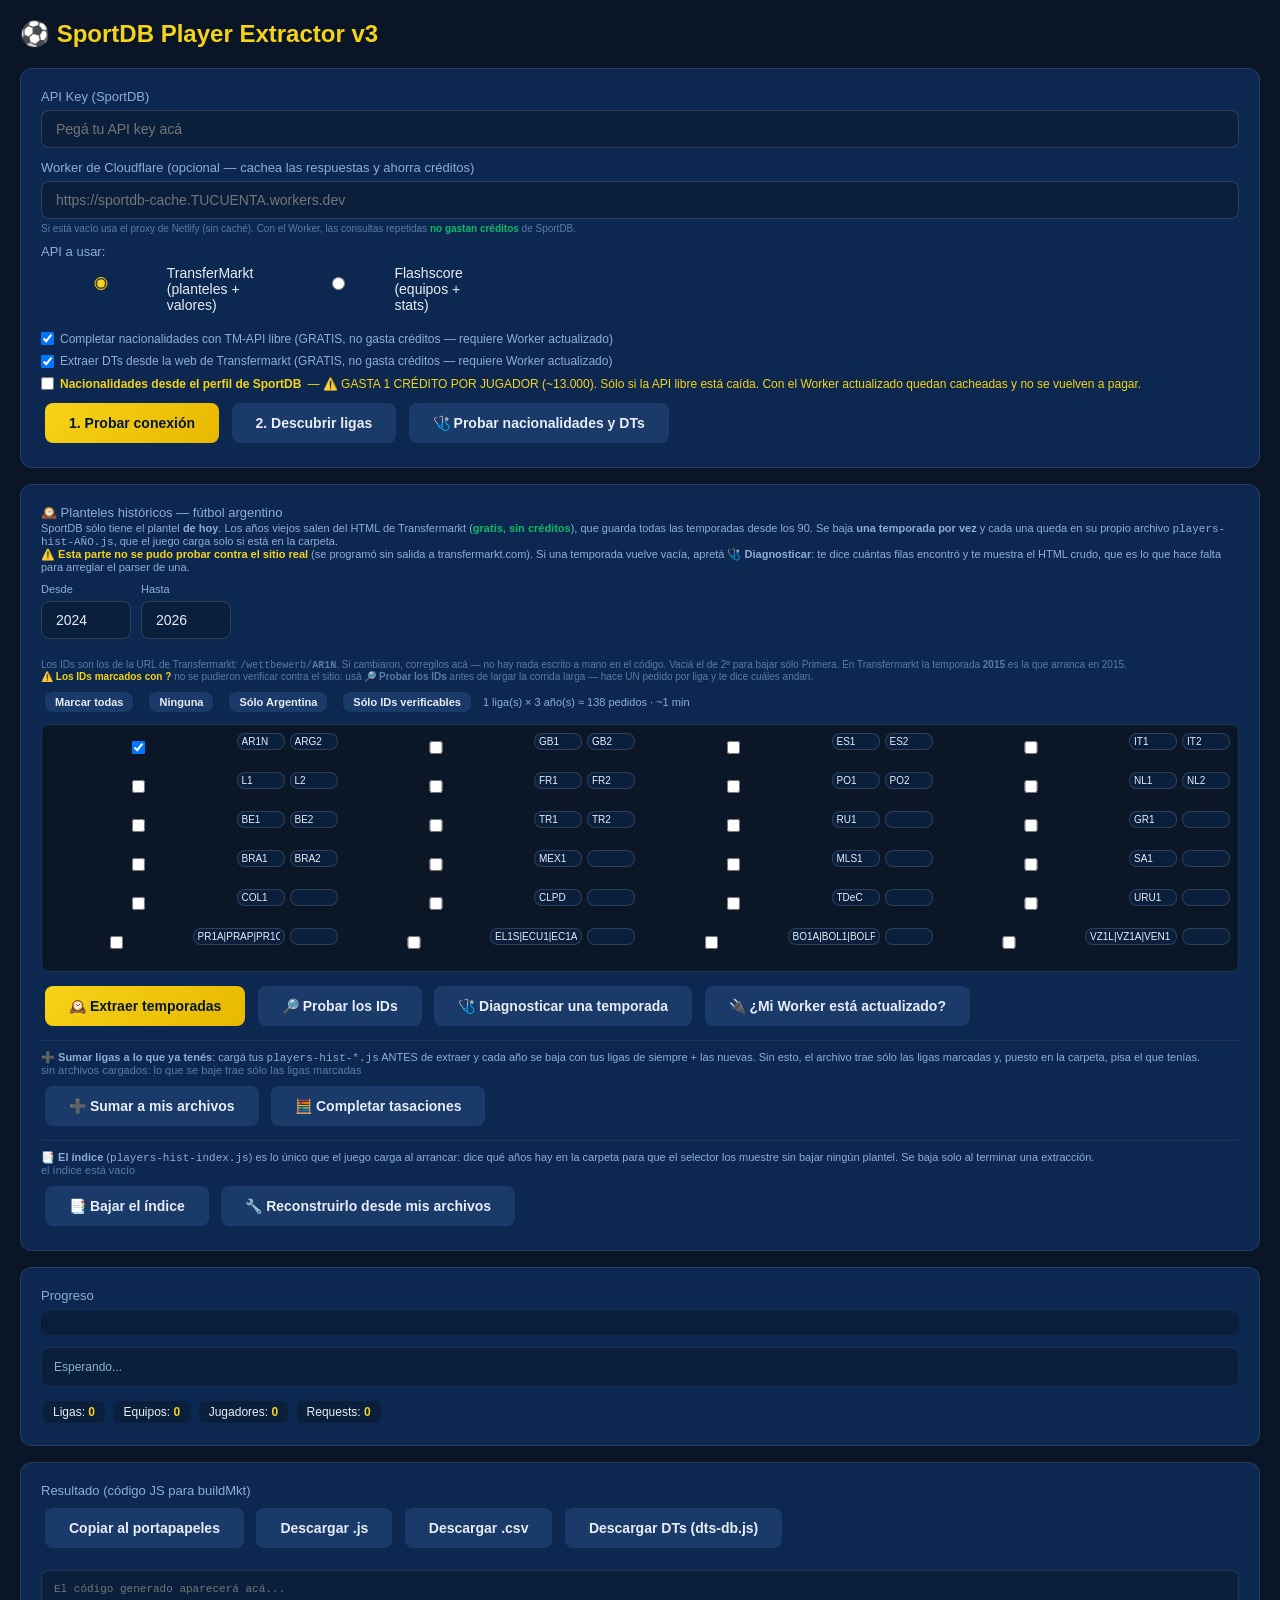
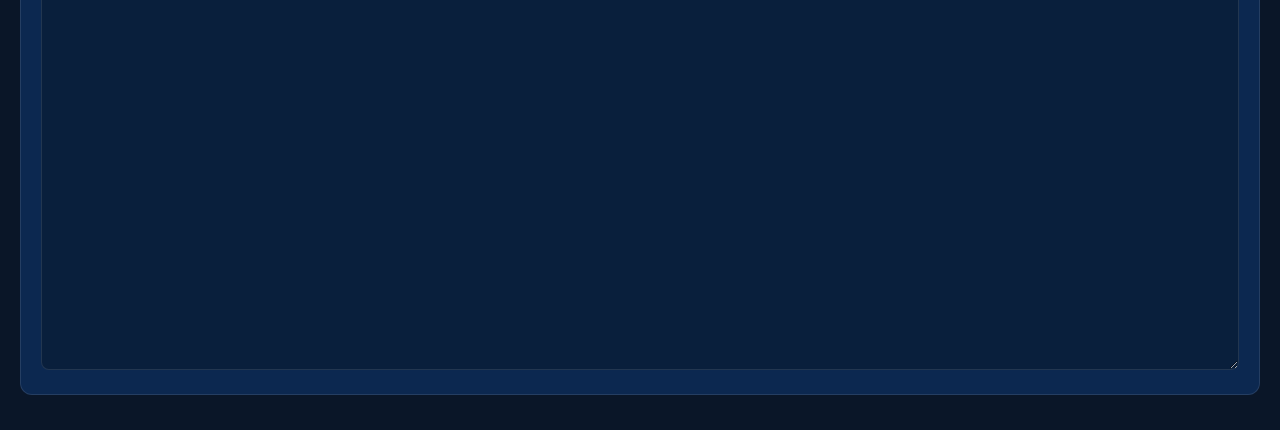
==== commit 18fdf272: "Fase 74: historical squads keep their stars squadFromDB cut squads to the 30 most valuable rows, and" ====
--- a/extractor.html
+++ b/extractor.html
@@ -113,6 +113,7 @@
     <button class="secondary" onclick="document.getElementById('histBaseFiles').click()">➕ Sumar a mis archivos</button>
     <input type="file" id="histBaseFiles" multiple accept=".js" style="display:none"
            onchange="histBaseCargar(this)">
+    <button class="secondary" onclick="histCompletarTasaciones()" title="Cruza las temporadas cargadas: al que TM no tasó le pone la tasación de otro club o de un año vecino">🧮 Completar tasaciones</button>
   </div>
   <div style="margin-top:10px;padding-top:10px;border-top:1px solid #1d3356">
     <div style="font-size:11px;color:#8faed4;margin-bottom:6px">
@@ -2019,6 +2020,12 @@
     if (flacas.length) log(`  ⚠️ No llegan a 10 clubes con plantel, así que el juego NO las va a ofrecer en ${y}: ${flacas.join(' · ')}`);
     log(`  → ${y}: ${filas.length} jugadores de ${clubesOK} clubes · ${lgResumen.length} liga(s)`);
     const fus = histFusionar(y, filas);
+    // Las tasaciones cruzan temporadas: con tus archivos cargados (➕) o con los
+    // años que ya bajó esta misma corrida, el jugador sin tasar de este año
+    // recibe la tasación más cercana. Lo que falte se completa con 🧮 al final.
+    (window._histRun = window._histRun || {})[y] = fus.filas;
+    const ref = histRefValores(Object.assign({}, window._histBase || {}, window._histRun), { solo: y });
+    if (ref.sinValor) log(`  🧮 ${ref.conRef} de ${ref.sinValor} sin tasar tienen tasación en otro club o en un año vecino`);
     histDescargar(y, fus.filas, fus.clubes, fus.porLiga);
     histIdxGuardar(y, fus.filas, fus.porLiga);
   }
@@ -2176,6 +2183,67 @@
   if (!el) return;
   const a = Object.keys(window._histBase || {}).sort();
   el.textContent = a.length ? `se van a fusionar con: ${a.join(', ')}` : 'sin archivos cargados: lo que se baje trae sólo las ligas marcadas';
+}
+// ═══ EL JUGADOR QUE TM NO TASÓ: SE BUSCA SU TASACIÓN EN OTRO LADO ═══
+// En los años viejos TM casi no tasaba: en Boca 2000, 41 de 50 fichas vienen
+// en €0,1M (el relleno de "sin dato") y Riquelme valía lo mismo que un pibe
+// de 18 que no volvió a aparecer nunca. Pero el mismo Riquelme está tasado en
+// 11M en el Barcelona 2002, y Palermo en 7,6M en el Villarreal del MISMO año.
+// Esto busca, para cada fila sin tasar, la tasación REAL más cercana del mismo
+// jugador (mismo nombre, edad coherente con el salto de años, para no mezclar
+// homónimos) y la deja como DATO al final de la fila: r[17]=valor, r[18]=año.
+// El juego la lleva a la plata de ese año y la corrige por edad (valDeFila);
+// acá no se estima nada. Un precio real (>0,1) no se toca.
+// Orden de preferencia: mismo año → años siguientes (TM tasaba tarde) →
+// años anteriores, hasta 4 adelante y 3 atrás.
+function histRefValores(H, opt) {
+  opt = opt || {};
+  const ATRAS = 3, ADELANTE = 4, RELLENO = 0.1;
+  const anios = Object.keys(H).map(Number).sort((a, b) => a - b);
+  const idx = {};
+  anios.forEach(y => (H[y] || []).forEach(r => {
+    if (r[7] > RELLENO) (idx[r[1]] = idx[r[1]] || []).push([y, r[3], r[7]]);
+  }));
+  const res = { filas: 0, sinValor: 0, conRef: 0 };
+  anios.forEach(y => {
+    if (opt.solo && y !== +opt.solo) return;
+    (H[y] || []).forEach(r => {
+      res.filas++;
+      if (r.length > 17) r.length = 17;          // volver a correrlo no acumula
+      if (r[7] > RELLENO) return;
+      res.sinValor++;
+      const c = idx[r[1]]; if (!c) return;
+      let best = null, bk = 99;
+      for (const [y2, a2, v] of c) {
+        const d = y2 - y;
+        if (d < -ATRAS || d > ADELANTE) continue;
+        if (Math.abs((a2 - r[3]) - d) > 1) continue;   // un homónimo
+        const k = Math.abs(d) * 2 + (d < 0 ? 1 : 0);
+        if (k < bk || (k === bk && v > best[2])) { bk = k; best = [y2, a2, v]; }
+      }
+      if (!best) return;
+      while (r.length < 17) r.push(r.length === 11 || r.length === 16 ? '' : 0);
+      r[17] = best[2]; r[18] = best[0]; res.conRef++;
+    });
+  });
+  return res;
+}
+// 🧮 sobre los archivos cargados con ➕: cruza TODAS las temporadas y los
+// vuelve a bajar. Es lo que hay que correr después de una extracción larga,
+// porque mientras se baja el año 2000 todavía no existe el 2002.
+function histCompletarTasaciones() {
+  const H = window._histBase || {};
+  const anios = Object.keys(H).sort();
+  if (!anios.length) { alert('Primero cargá tus players-hist-*.js con ➕ Sumar a mis archivos'); return; }
+  const r = histRefValores(H);
+  log(`\n🧮 Tasaciones cruzadas: ${r.conRef} de ${r.sinValor} fichas sin tasar recibieron la de otro club o un año vecino (${r.filas} filas, ${anios.length} temporadas)`);
+  anios.forEach(y => {
+    const porLiga = {};
+    H[y].forEach(f => { if (f[6] && f[5]) (porLiga[f[6]] = porLiga[f[6]] || {})[f[5]] = 1; });
+    const clubes = Object.keys(porLiga).reduce((a, l) => a + Object.keys(porLiga[l]).length, 0);
+    histDescargar(+y, H[y], clubes, porLiga);
+  });
+  log('   → reemplazá los archivos de tu carpeta por estos (el índice no cambia).');
 }
 function histFusionar(y, filas) {
   const base = (window._histBase || {})[y] || [];
